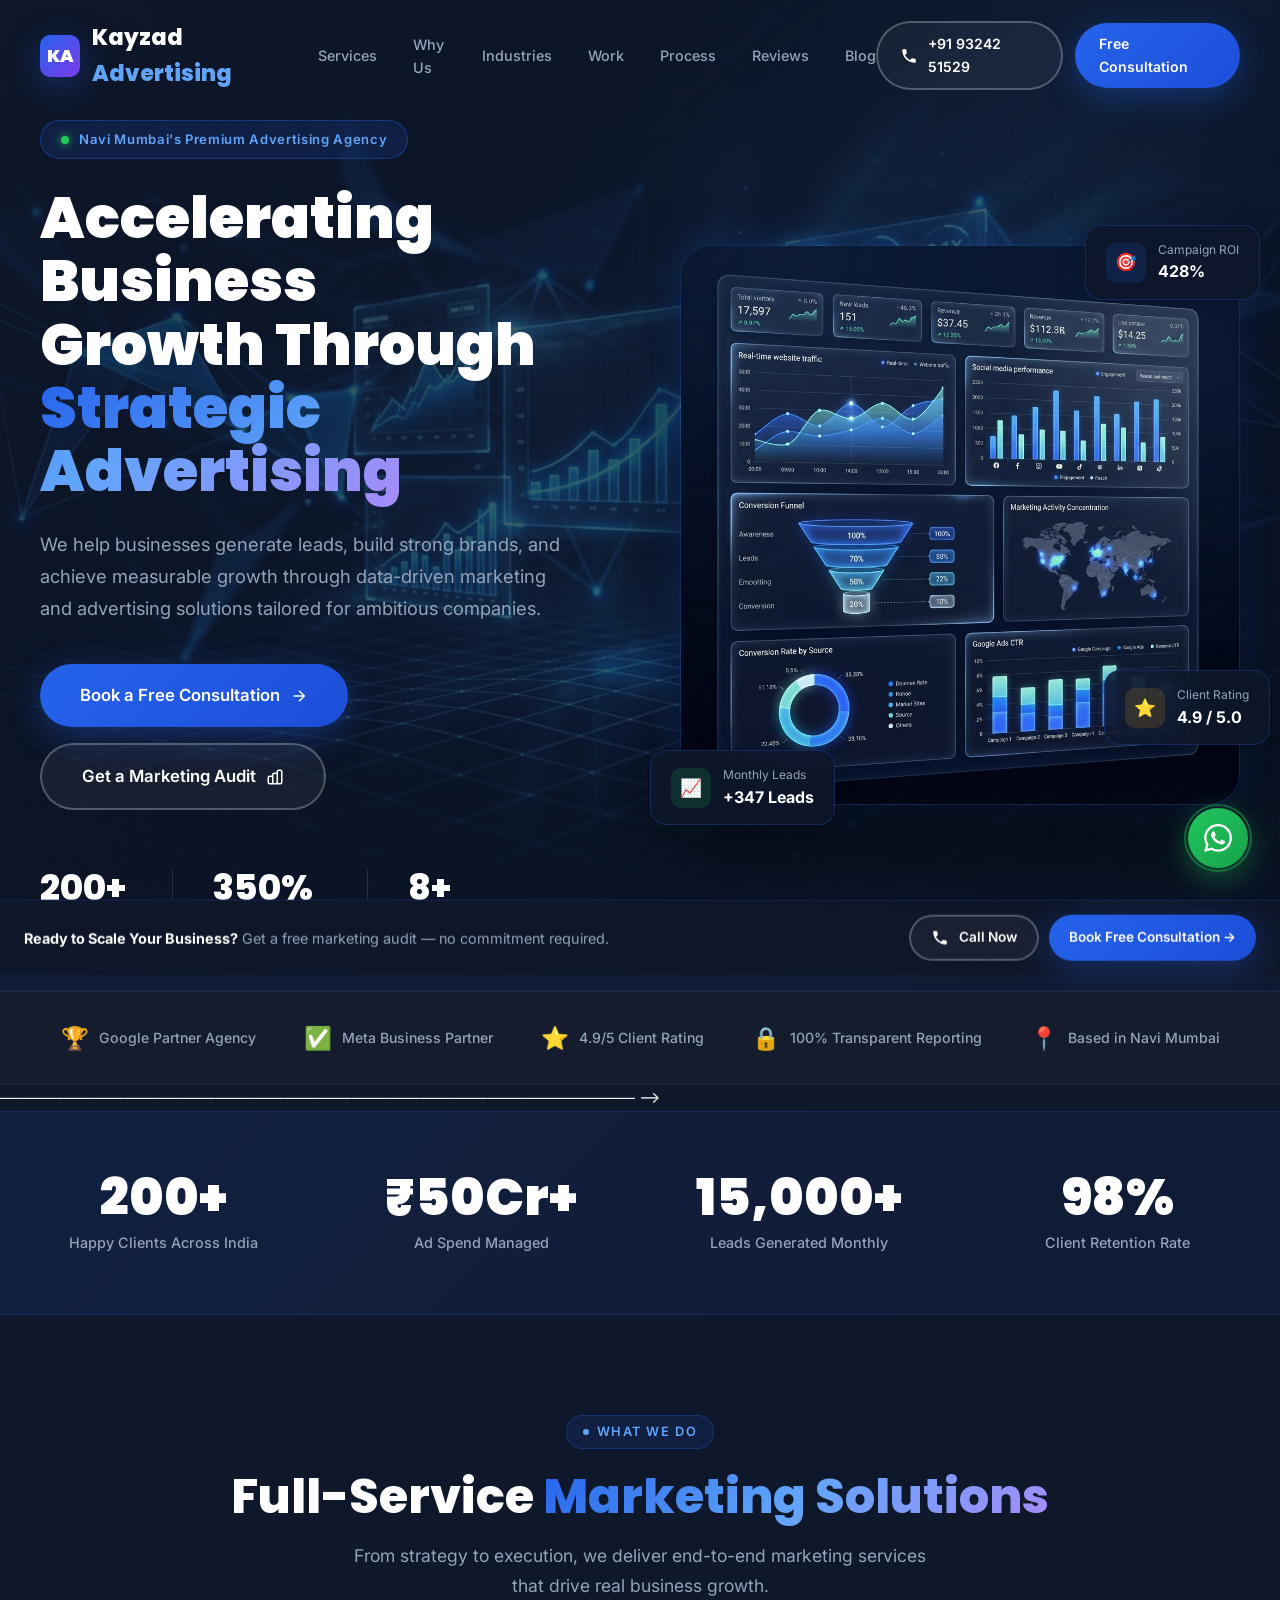
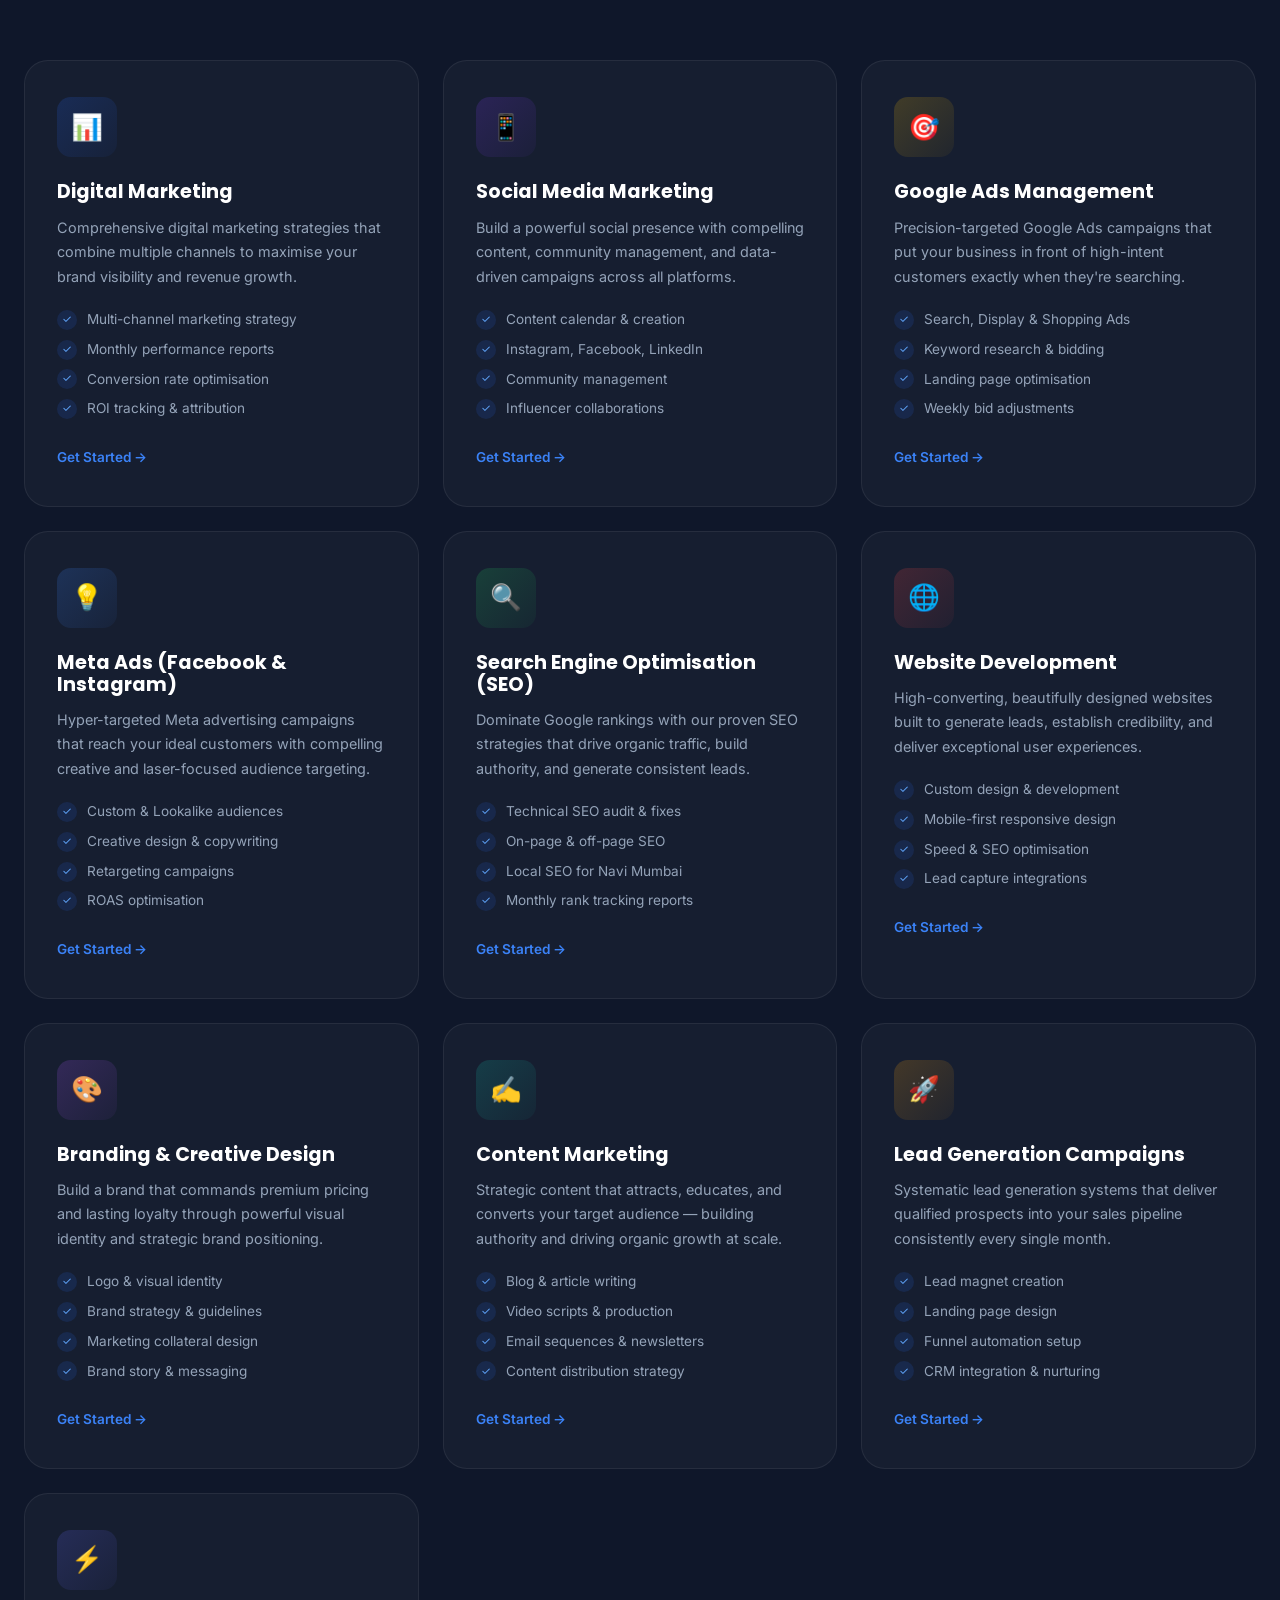
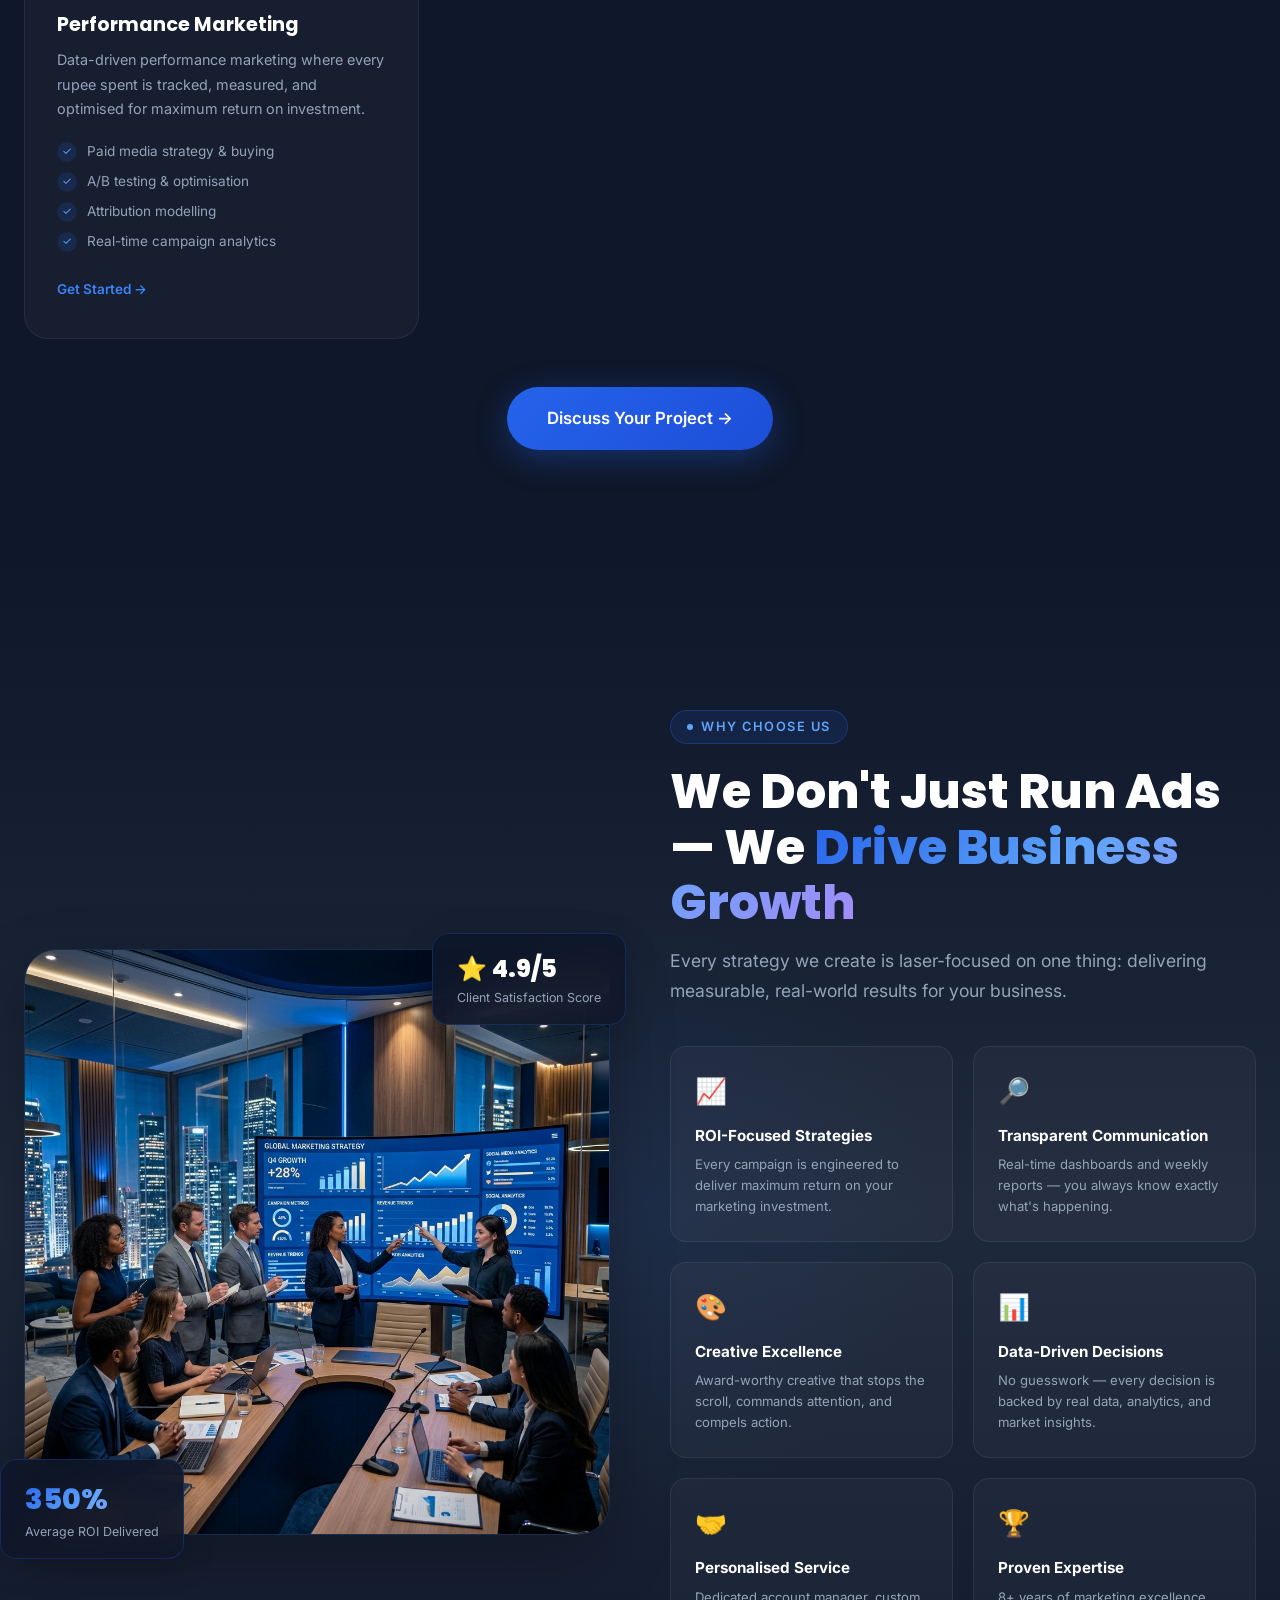
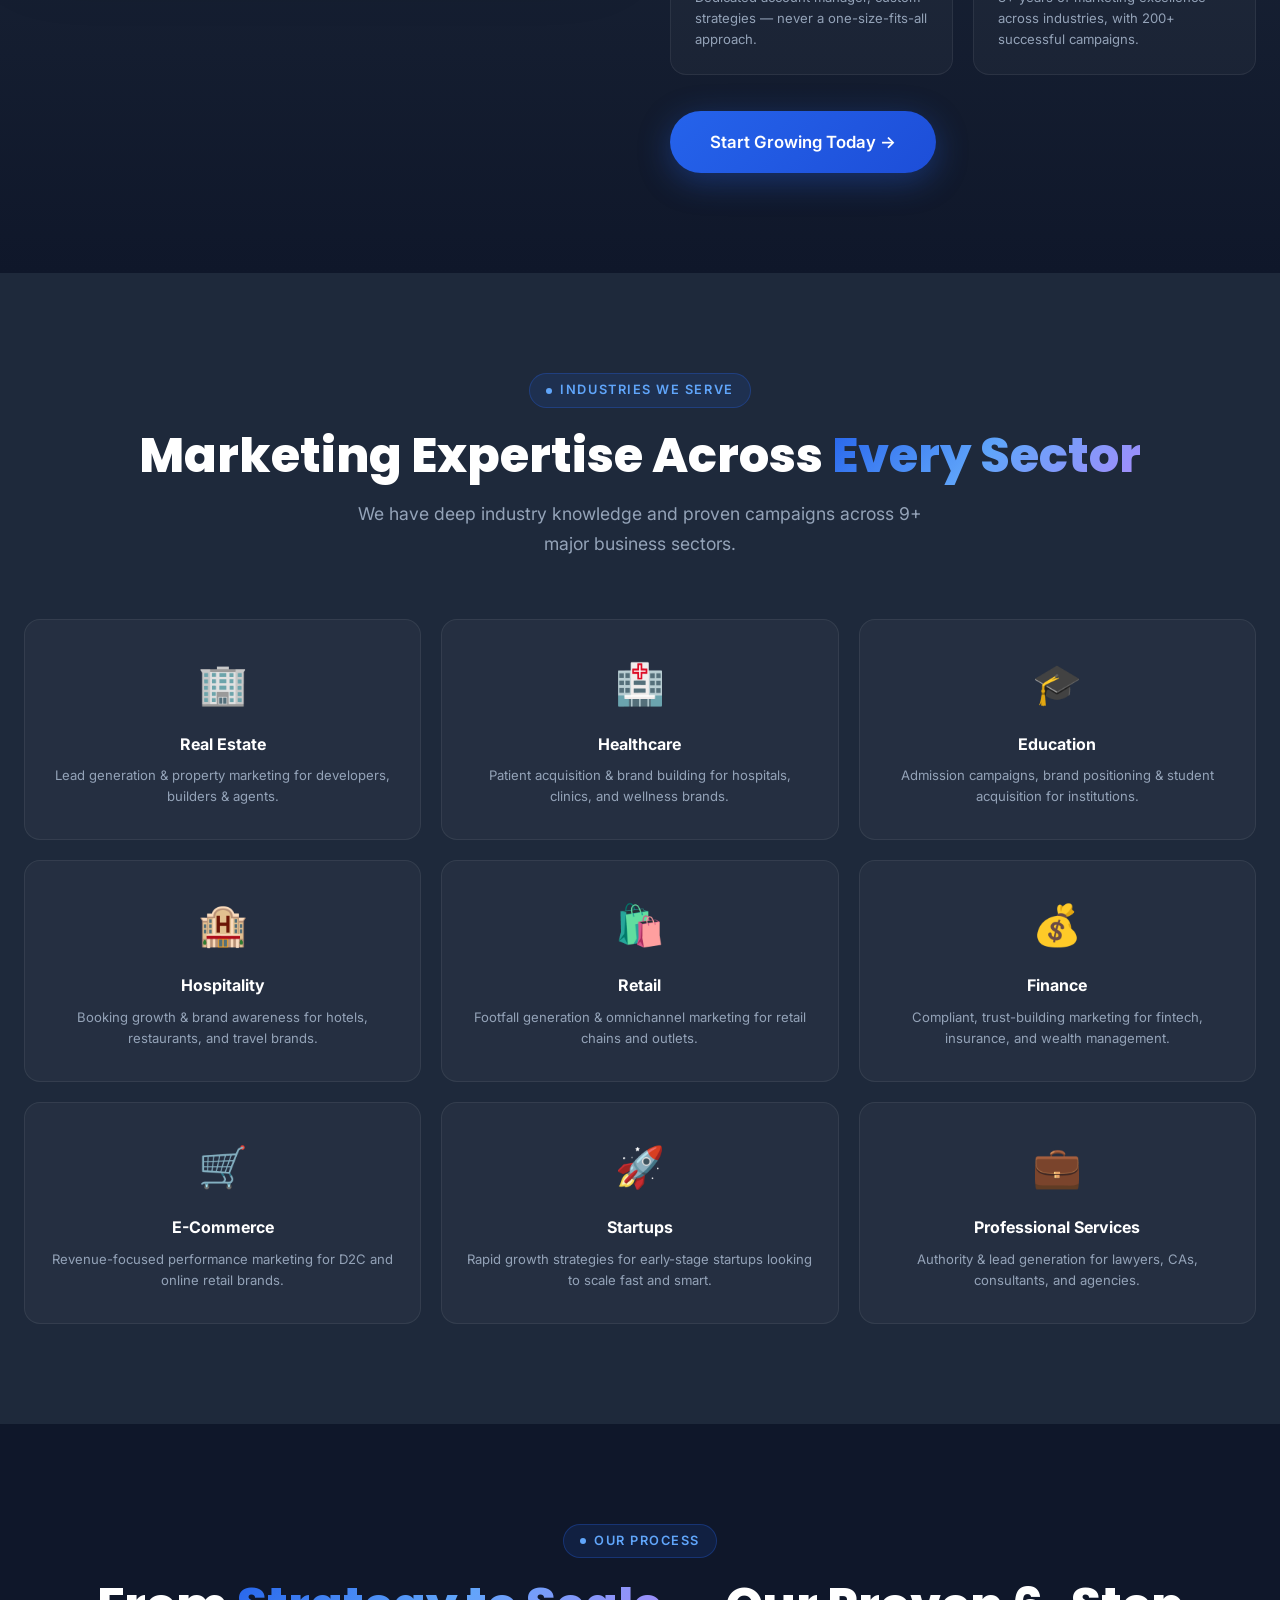
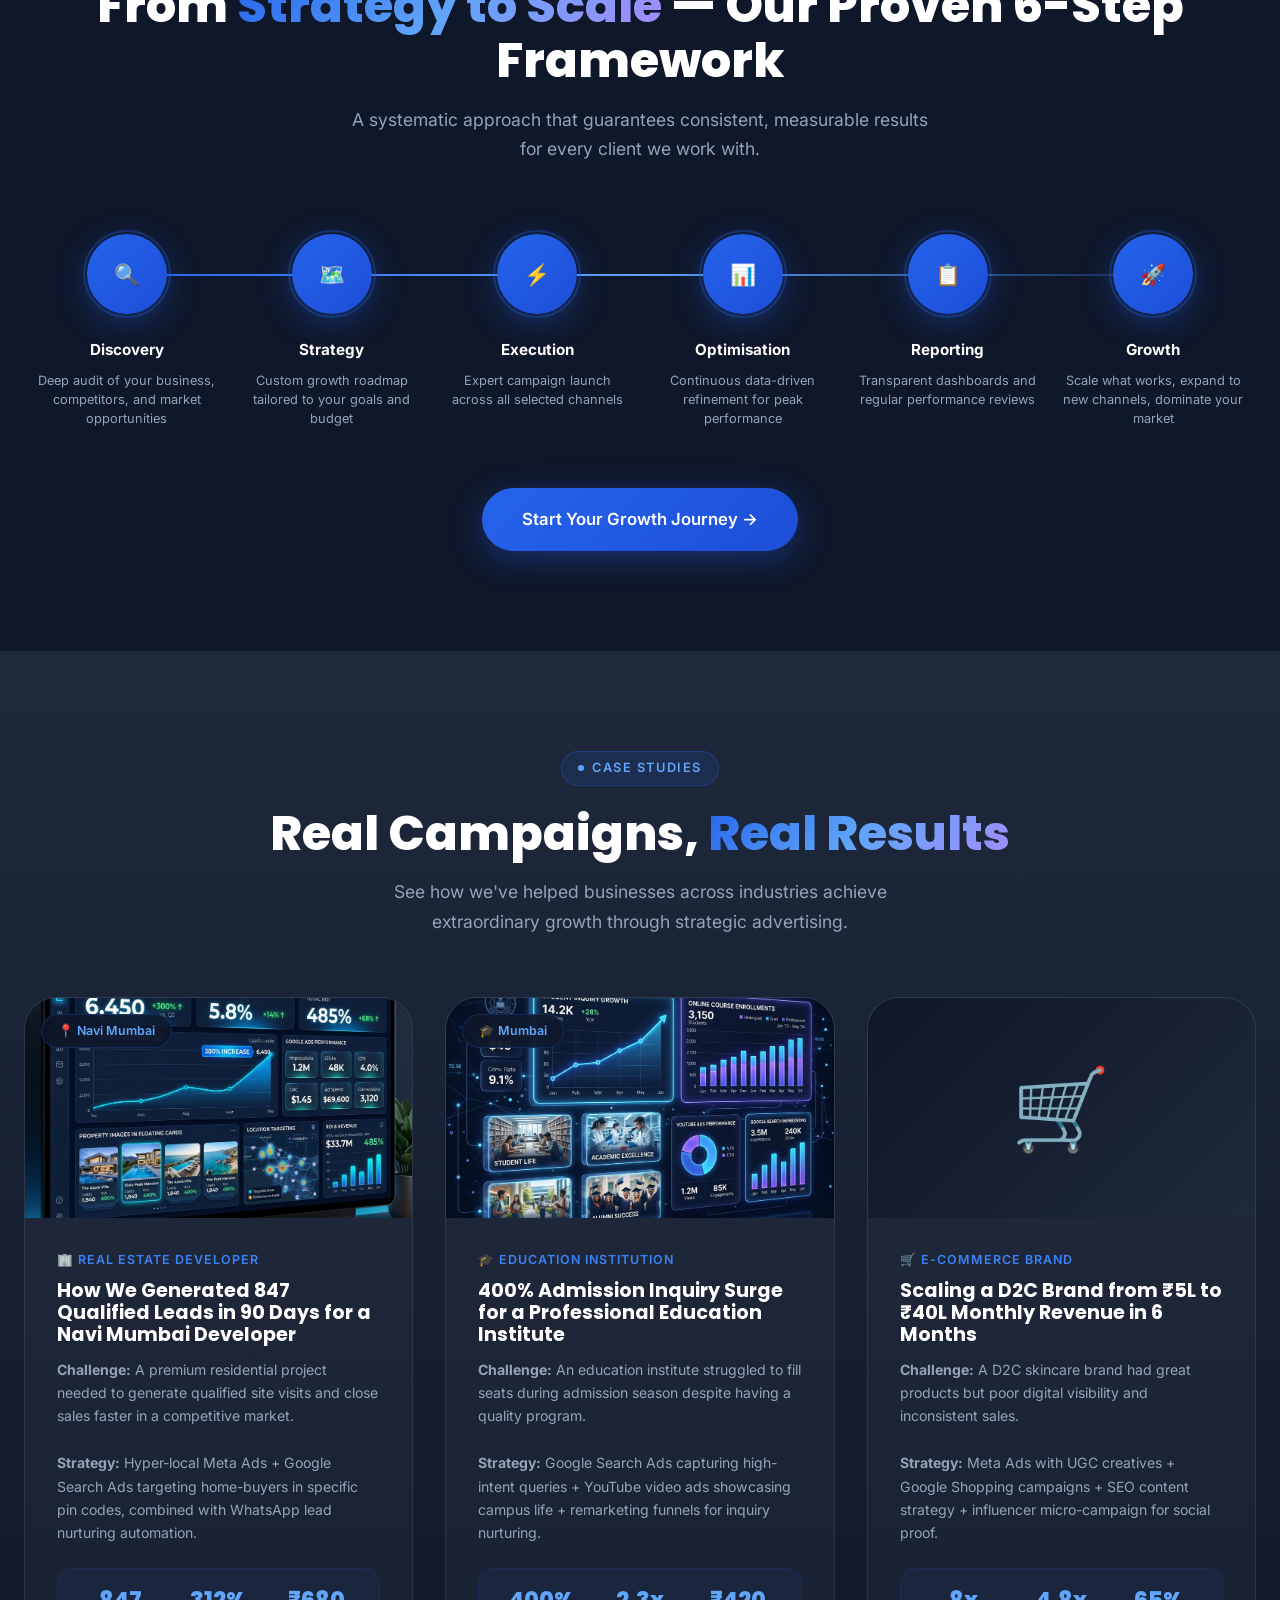
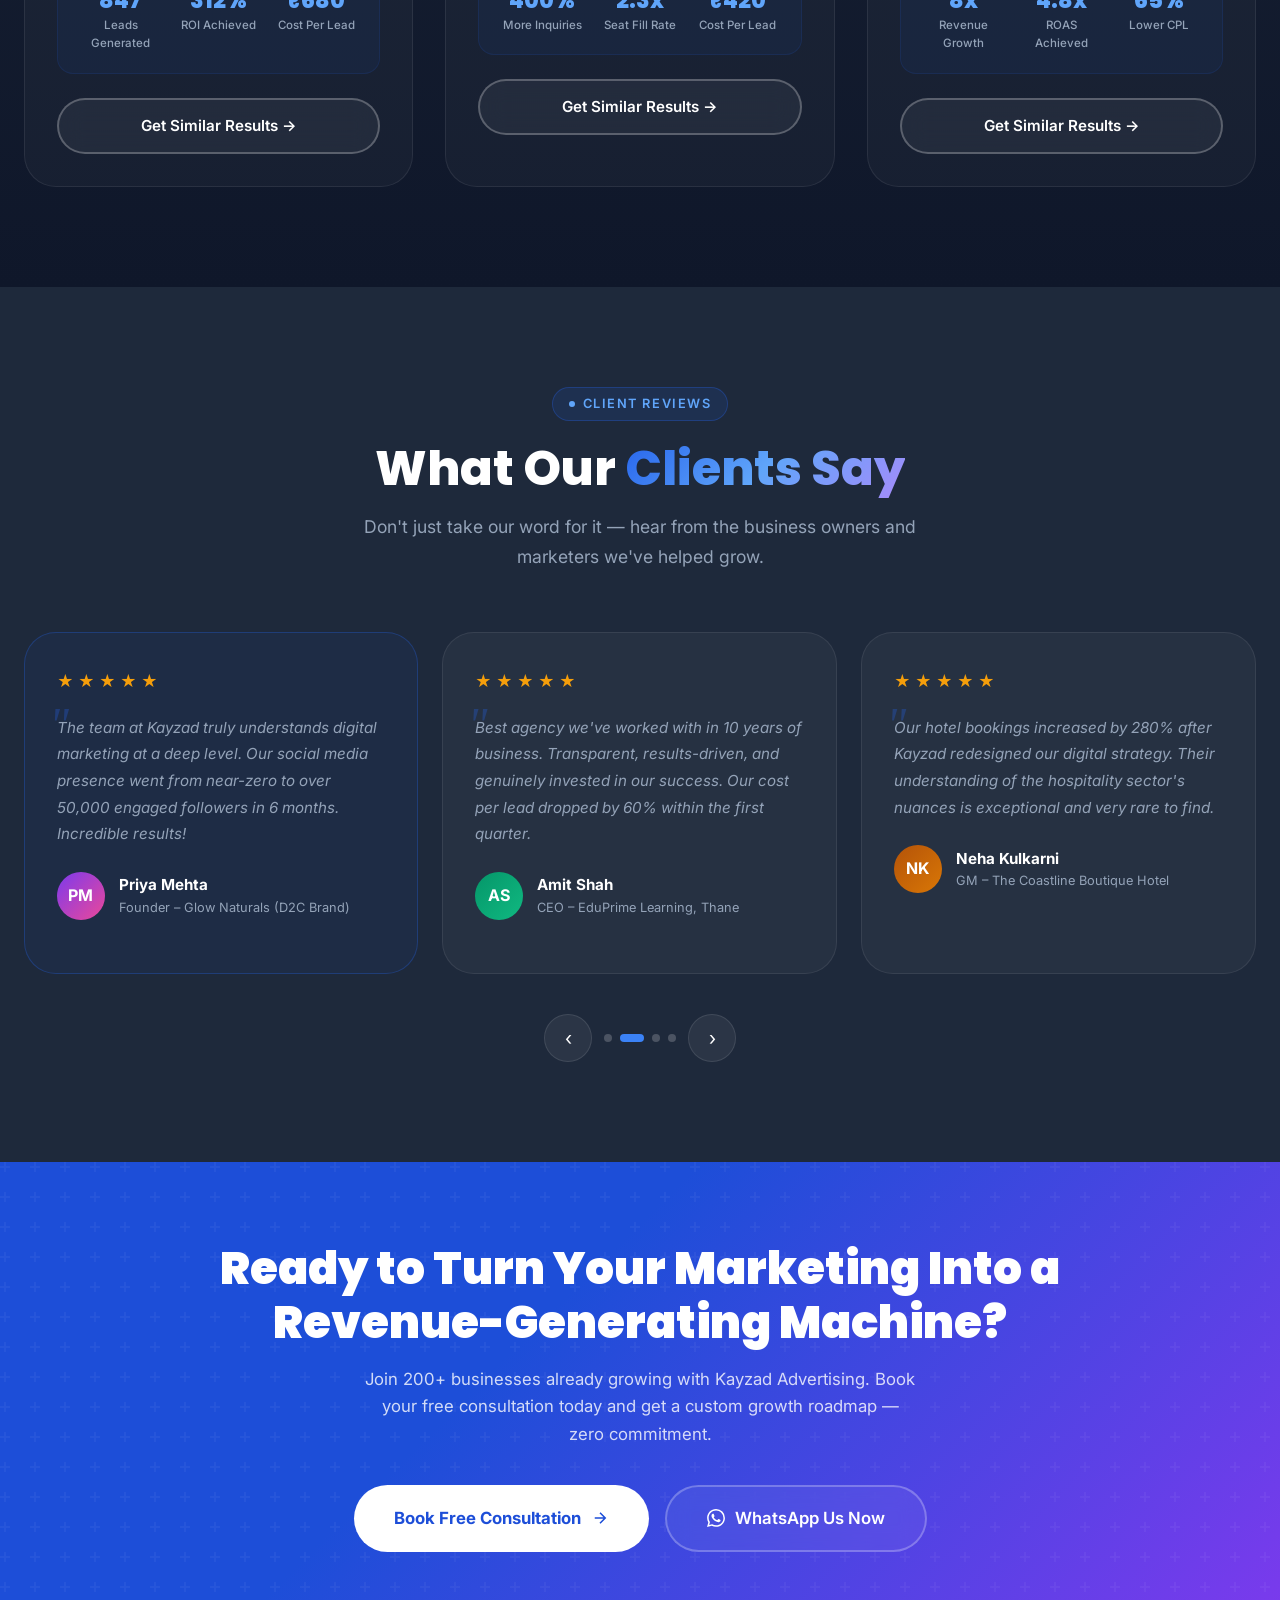
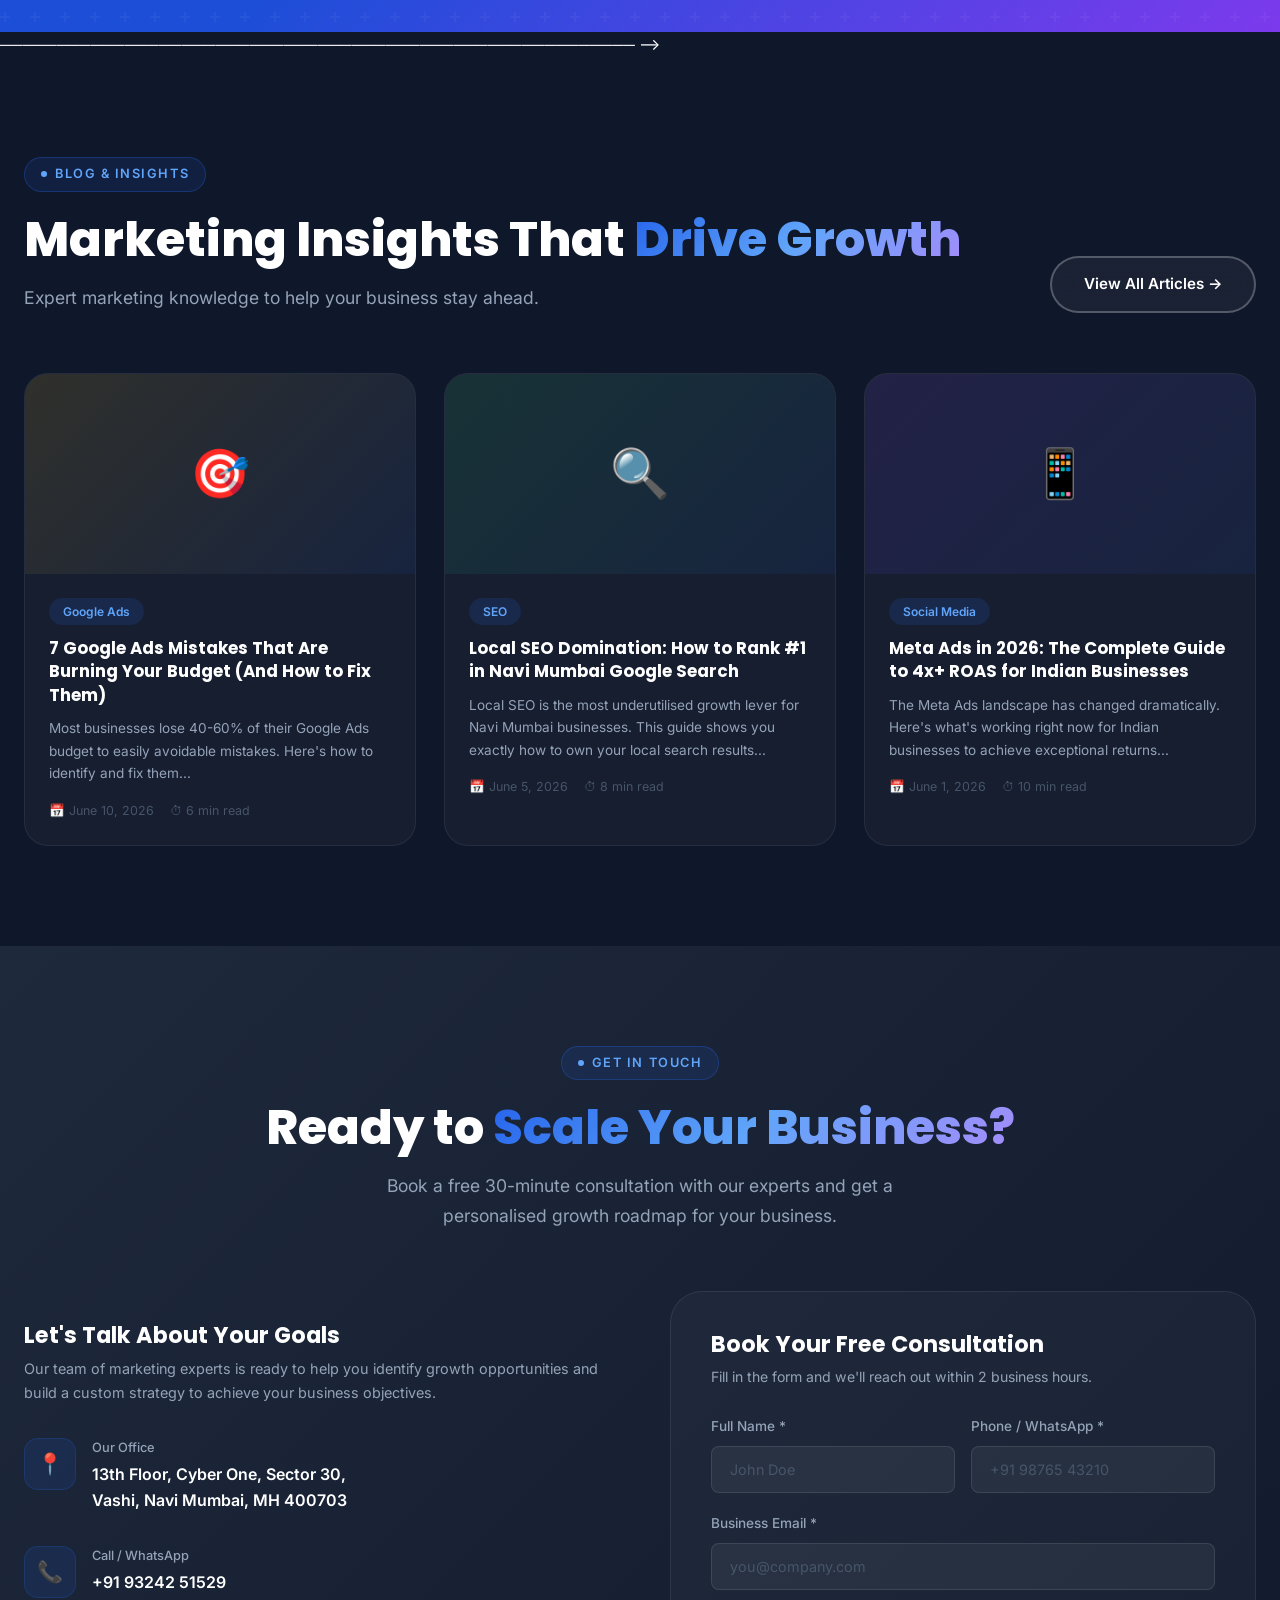
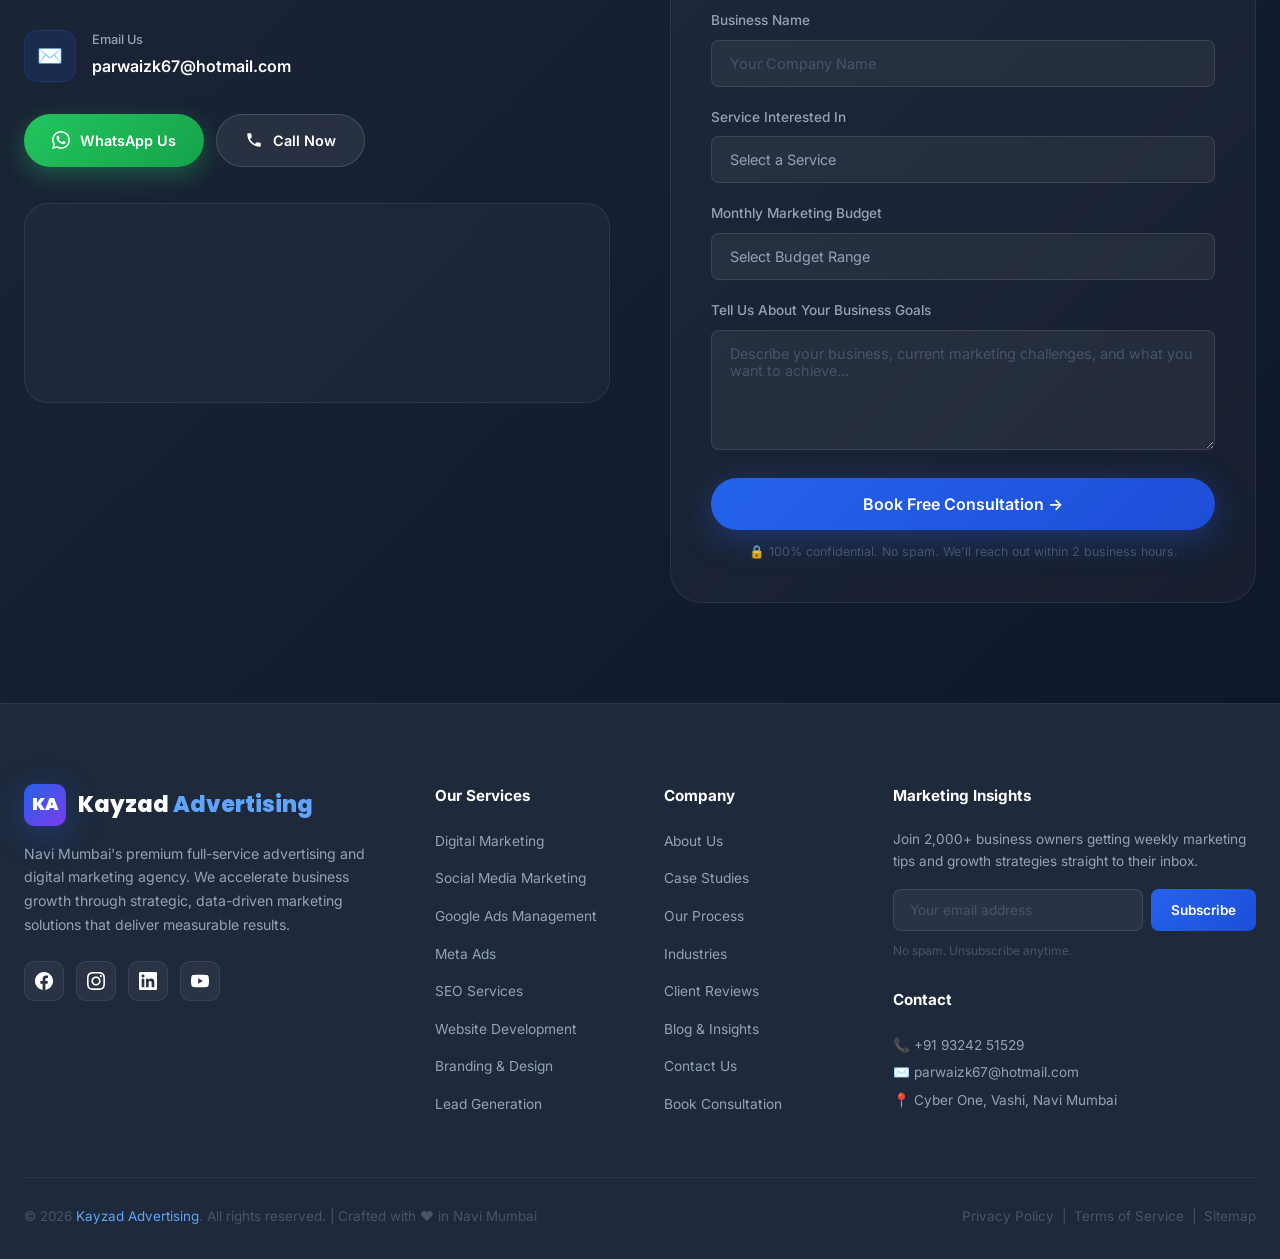
==== index.html @ f63e264b "Initial website upload" ====
<!DOCTYPE html>
<html lang="en">
<head>
  <meta charset="UTF-8" />
  <meta name="viewport" content="width=device-width, initial-scale=1.0" />
  <title>Kayzad Advertising – Premium Digital Marketing & Advertising Agency Navi Mumbai</title>
  <meta name="description" content="Kayzad Advertising is a full-service advertising, branding & digital marketing agency in Navi Mumbai. We drive measurable growth through Google Ads, Meta Ads, SEO, and performance marketing." />
  <meta name="keywords" content="Digital Marketing Agency Navi Mumbai, Advertising Agency Navi Mumbai, Google Ads Agency Mumbai, SEO Services Navi Mumbai, Social Media Marketing Mumbai, Lead Generation Agency Mumbai, Website Development Navi Mumbai" />
  <meta name="author" content="Kayzad Advertising" />
  <meta property="og:title" content="Kayzad Advertising – Premium Digital Marketing Agency Navi Mumbai" />
  <meta property="og:description" content="Accelerating business growth through strategic advertising, branding, and performance marketing in Navi Mumbai." />
  <meta property="og:type" content="website" />
  <meta name="robots" content="index, follow" />
  <link rel="canonical" href="https://kayzadadvertising.com/" />
  <link rel="stylesheet" href="css/style.css" />
  <link rel="icon" href="data:image/svg+xml,<svg xmlns='http://www.w3.org/2000/svg' viewBox='0 0 100 100'><rect width='100' height='100' rx='16' fill='%232563EB'/><text y='.9em' font-size='60' x='10' fill='white' font-weight='900' font-family='Arial'>KA</text></svg>" />
  <!-- Structured Data -->
  <script type="application/ld+json">
  {
    "@context": "https://schema.org",
    "@type": "LocalBusiness",
    "name": "Kayzad Advertising",
    "description": "Full-service advertising, branding and digital marketing agency in Navi Mumbai",
    "address": {
      "@type": "PostalAddress",
      "streetAddress": "13th Floor, Cyber One, Sector 30, Vashi",
      "addressLocality": "Navi Mumbai",
      "addressRegion": "Maharashtra",
      "postalCode": "400703",
      "addressCountry": "IN"
    },
    "telephone": "+919324251529",
    "email": "parwaizk67@hotmail.com",
    "url": "https://kayzadadvertising.com"
  }
  </script>
</head>
<body>

<!-- ─────────────────────────────────────────────────────
     FLOATING ELEMENTS
──────────────────────────────────────────────────────── -->
<a href="https://wa.me/919324251529?text=Hello%20Kayzad%20Advertising!%20I%20am%20interested%20in%20your%20marketing%20services."
   class="float-whatsapp"
   target="_blank"
   rel="noopener"
   aria-label="Chat on WhatsApp"
   title="Chat with us on WhatsApp">
  <svg viewBox="0 0 24 24" fill="currentColor" width="28" height="28"><path d="M17.472 14.382c-.297-.149-1.758-.867-2.03-.967-.273-.099-.471-.148-.67.15-.197.297-.767.966-.94 1.164-.173.199-.347.223-.644.075-.297-.15-1.255-.463-2.39-1.475-.883-.788-1.48-1.761-1.653-2.059-.173-.297-.018-.458.13-.606.134-.133.298-.347.446-.52.149-.174.198-.298.298-.497.099-.198.05-.371-.025-.52-.075-.149-.669-1.612-.916-2.207-.242-.579-.487-.5-.669-.51-.173-.008-.371-.01-.57-.01-.198 0-.52.074-.792.372-.272.297-1.04 1.016-1.04 2.479 0 1.462 1.065 2.875 1.213 3.074.149.198 2.096 3.2 5.077 4.487.709.306 1.262.489 1.694.625.712.227 1.36.195 1.871.118.571-.085 1.758-.719 2.006-1.413.248-.694.248-1.289.173-1.413-.074-.124-.272-.198-.57-.347m-5.421 7.403h-.004a9.87 9.87 0 01-5.031-1.378l-.361-.214-3.741.982.998-3.648-.235-.374a9.86 9.86 0 01-1.51-5.26c.001-5.45 4.436-9.884 9.888-9.884 2.64 0 5.122 1.03 6.988 2.898a9.825 9.825 0 012.893 6.994c-.003 5.45-4.437 9.884-9.885 9.884m8.413-18.297A11.815 11.815 0 0012.05 0C5.495 0 .16 5.335.157 11.892c0 2.096.547 4.142 1.588 5.945L.057 24l6.305-1.654a11.882 11.882 0 005.683 1.448h.005c6.554 0 11.89-5.335 11.893-11.893a11.821 11.821 0 00-3.48-8.413z"/></svg>
</a>

<!-- Sticky CTA Bar -->
<div class="sticky-cta-bar" id="stickyCta">
  <p class="sticky-cta-text"><strong>Ready to Scale Your Business?</strong> Get a free marketing audit — no commitment required.</p>
  <div class="sticky-cta-actions">
    <a href="tel:+919324251529" class="btn btn-outline" style="padding:10px 20px;font-size:0.85rem;">
      <svg viewBox="0 0 24 24" fill="currentColor"><path d="M6.62 10.79c1.44 2.83 3.76 5.14 6.59 6.59l2.2-2.2c.27-.27.67-.36 1.02-.24 1.12.37 2.33.57 3.57.57.55 0 1 .45 1 1V20c0 .55-.45 1-1 1-9.39 0-17-7.61-17-17 0-.55.45-1 1-1h3.5c.55 0 1 .45 1 1 0 1.25.2 2.45.57 3.57.11.35.03.74-.25 1.02l-2.2 2.2z"/></svg>
      Call Now
    </a>
    <a href="#contact" class="btn btn-primary" style="padding:10px 20px;font-size:0.85rem;">Book Free Consultation →</a>
  </div>
</div>

<!-- Exit Intent Popup -->
<div class="popup-overlay" id="exitPopup">
  <div class="popup-box">
    <button class="popup-close" id="popupClose" aria-label="Close">✕</button>
    <div class="popup-icon">🚀</div>
    <h3 class="popup-title">Wait! Get a <span class="gradient-text">Free Marketing Audit</span></h3>
    <p class="popup-sub">Before you leave, claim your complimentary marketing audit worth ₹15,000. Our experts will analyse your current marketing and show you exactly how to grow faster.</p>
    <form id="popupForm">
      <div class="form-group">
        <input type="text" class="form-input" placeholder="Your Name" required />
      </div>
      <div class="form-group">
        <input type="tel" class="form-input" placeholder="WhatsApp / Phone Number" required />
      </div>
      <div class="form-group">
        <input type="email" class="form-input" placeholder="Business Email" />
      </div>
      <button type="submit" class="btn btn-primary" style="width:100%;justify-content:center;">
        Claim My Free Audit →
      </button>
    </form>
  </div>
</div>

<!-- Mobile Navigation -->
<nav class="mobile-nav" id="mobileNav" aria-label="Mobile navigation">
  <button class="mobile-nav-close" id="mobileNavClose" aria-label="Close menu">✕</button>
  <a href="#hero">Home</a>
  <a href="#services">Services</a>
  <a href="#why-us">Why Us</a>
  <a href="#portfolio">Work</a>
  <a href="#process">Process</a>
  <a href="#blog">Blog</a>
  <a href="#contact">Contact</a>
  <a href="#contact" class="btn btn-primary" style="margin-top:16px;">Book Consultation</a>
</nav>

<!-- ─────────────────────────────────────────────────────
     NAVBAR
──────────────────────────────────────────────────────── -->
<header id="navbar" role="banner">
  <div class="navbar-inner">
    <a href="#hero" class="nav-logo" aria-label="Kayzad Advertising Home">
      <div class="logo-icon" aria-hidden="true">KA</div>
      <span class="logo-text">Kayzad <span>Advertising</span></span>
    </a>

    <nav class="nav-links" aria-label="Main navigation">
      <a href="#services">Services</a>
      <a href="#why-us">Why Us</a>
      <a href="#industries">Industries</a>
      <a href="#portfolio">Work</a>
      <a href="#process">Process</a>
      <a href="#testimonials">Reviews</a>
      <a href="#blog">Blog</a>
    </nav>

    <div class="nav-cta">
      <a href="tel:+919324251529" class="btn btn-outline" style="padding:10px 22px;font-size:0.88rem;">
        <svg viewBox="0 0 24 24" fill="currentColor" width="15" height="15"><path d="M6.62 10.79c1.44 2.83 3.76 5.14 6.59 6.59l2.2-2.2c.27-.27.67-.36 1.02-.24 1.12.37 2.33.57 3.57.57.55 0 1 .45 1 1V20c0 .55-.45 1-1 1-9.39 0-17-7.61-17-17 0-.55.45-1 1-1h3.5c.55 0 1 .45 1 1 0 1.25.2 2.45.57 3.57.11.35.03.74-.25 1.02l-2.2 2.2z"/></svg>
        +91 93242 51529
      </a>
      <a href="#contact" class="btn btn-primary" style="padding:10px 24px;font-size:0.88rem;">Free Consultation</a>
    </div>

    <button class="hamburger" id="hamburger" aria-label="Open menu" aria-expanded="false">
      <span></span><span></span><span></span>
    </button>
  </div>
</header>

<!-- ─────────────────────────────────────────────────────
     HERO SECTION
──────────────────────────────────────────────────────── -->
<section id="hero" aria-label="Hero section">
  <div class="hero-bg" aria-hidden="true"></div>
  <div class="hero-particles" aria-hidden="true"></div>

  <div class="hero-content">
    <!-- Left column -->
    <div class="hero-left">
      <div class="hero-badge">
        <span class="hero-badge-dot"></span>
        Navi Mumbai's Premium Advertising Agency
      </div>

      <h1 class="hero-headline">
        Accelerating Business<br>
        Growth Through<br>
        <span class="gradient-text">Strategic Advertising</span>
      </h1>

      <p class="hero-sub">
        We help businesses generate leads, build strong brands, and achieve measurable growth through data-driven marketing and advertising solutions tailored for ambitious companies.
      </p>

      <div class="hero-ctas">
        <a href="#contact" class="btn btn-primary btn-lg" id="heroBookBtn">
          Book a Free Consultation
          <svg viewBox="0 0 24 24" fill="none" stroke="currentColor" stroke-width="2"><path d="M5 12h14M12 5l7 7-7 7"/></svg>
        </a>
        <a href="#contact" class="btn btn-outline btn-lg" id="heroAuditBtn">
          Get a Marketing Audit
          <svg viewBox="0 0 24 24" fill="none" stroke="currentColor" stroke-width="2"><path d="M9 19v-6a2 2 0 00-2-2H5a2 2 0 00-2 2v6a2 2 0 002 2h2a2 2 0 002-2zm0 0V9a2 2 0 012-2h2a2 2 0 012 2v10m-6 0a2 2 0 002 2h2a2 2 0 002-2m0 0V5a2 2 0 012-2h2a2 2 0 012 2v14a2 2 0 01-2 2h-2a2 2 0 01-2-2z"/></svg>
        </a>
      </div>

      <div class="hero-stats">
        <div class="hero-stat-item">
          <div class="hero-stat-number">
            <span data-counter="200" data-suffix="+">0+</span>
          </div>
          <div class="hero-stat-label">Clients Served</div>
        </div>
        <div class="hero-stat-divider"></div>
        <div class="hero-stat-item">
          <div class="hero-stat-number">
            <span data-counter="350" data-suffix="%">0%</span>
          </div>
          <div class="hero-stat-label">Avg. ROI Increase</div>
        </div>
        <div class="hero-stat-divider"></div>
        <div class="hero-stat-item">
          <div class="hero-stat-number">
            <span data-counter="8" data-suffix="+">0+</span>
          </div>
          <div class="hero-stat-label">Years Experience</div>
        </div>
      </div>
    </div>

    <!-- Right column – dashboard visual -->
    <div class="hero-right" aria-hidden="true">
      <div class="hero-dashboard">
        <img src="assets/images/analytics_dashboard.png" alt="Marketing Analytics Dashboard" loading="eager" />
      </div>

      <div class="hero-float-card float-card-1">
        <div class="float-card-icon" style="background:rgba(34,197,94,0.15);">📈</div>
        <div>
          <div class="float-card-label">Monthly Leads</div>
          <div class="float-card-value">+347 Leads</div>
        </div>
      </div>

      <div class="hero-float-card float-card-2">
        <div class="float-card-icon" style="background:rgba(37,99,235,0.15);">🎯</div>
        <div>
          <div class="float-card-label">Campaign ROI</div>
          <div class="float-card-value">428%</div>
        </div>
      </div>

      <div class="hero-float-card float-card-3">
        <div class="float-card-icon" style="background:rgba(245,158,11,0.15);">⭐</div>
        <div>
          <div class="float-card-label">Client Rating</div>
          <div class="float-card-value">4.9 / 5.0</div>
        </div>
      </div>
    </div>
  </div>
</section>

<!-- ─────────────────────────────────────────────────────
     MARQUEE STRIP
──────────────────────────────────────────────────────── -->
<div class="marquee-strip" aria-hidden="true">
  <div class="marquee-track" id="marqueeTrack">
    <div class="marquee-item"><span class="marquee-dot"></span>Google Ads Management</div>
    <div class="marquee-item"><span class="marquee-dot"></span>Meta Ads & Facebook</div>
    <div class="marquee-item"><span class="marquee-dot"></span>SEO Optimization</div>
    <div class="marquee-item"><span class="marquee-dot"></span>Social Media Marketing</div>
    <div class="marquee-item"><span class="marquee-dot"></span>Performance Marketing</div>
    <div class="marquee-item"><span class="marquee-dot"></span>Lead Generation</div>
    <div class="marquee-item"><span class="marquee-dot"></span>Brand Strategy</div>
    <div class="marquee-item"><span class="marquee-dot"></span>Website Development</div>
    <div class="marquee-item"><span class="marquee-dot"></span>Content Marketing</div>
    <div class="marquee-item"><span class="marquee-dot"></span>Email Marketing</div>
    <!-- duplicate for infinite loop -->
    <div class="marquee-item"><span class="marquee-dot"></span>Google Ads Management</div>
    <div class="marquee-item"><span class="marquee-dot"></span>Meta Ads & Facebook</div>
    <div class="marquee-item"><span class="marquee-dot"></span>SEO Optimization</div>
    <div class="marquee-item"><span class="marquee-dot"></span>Social Media Marketing</div>
    <div class="marquee-item"><span class="marquee-dot"></span>Performance Marketing</div>
    <div class="marquee-item"><span class="marquee-dot"></span>Lead Generation</div>
    <div class="marquee-item"><span class="marquee-dot"></span>Brand Strategy</div>
    <div class="marquee-item"><span class="marquee-dot"></span>Website Development</div>
    <div class="marquee-item"><span class="marquee-dot"></span>Content Marketing</div>
    <div class="marquee-item"><span class="marquee-dot"></span>Email Marketing</div>
  </div>
</div>

<!-- ─────────────────────────────────────────────────────
     TRUST BAR
──────────────────────────────────────────────────────── -->
<div class="trust-bar">
  <div class="container">
    <div class="trust-items">
      <div class="trust-item"><span class="trust-icon">🏆</span> Google Partner Agency</div>
      <div class="trust-item"><span class="trust-icon">✅</span> Meta Business Partner</div>
      <div class="trust-item"><span class="trust-icon">⭐</span> 4.9/5 Client Rating</div>
      <div class="trust-item"><span class="trust-icon">🔒</span> 100% Transparent Reporting</div>
      <div class="trust-item"><span class="trust-icon">📍</span> Based in Navi Mumbai</div>
    </div>
  </div>
</div>
──────────────────────────────────────────────────────── -->
<div class="stats-band">
  <div class="container">
    <div class="stats-grid">
      <div class="reveal">
        <div class="stat-number"><span data-counter="200" data-suffix="+">0+</span></div>
        <div class="stat-label">Happy Clients Across India</div>
      </div>
      <div class="reveal reveal-delay-1">
        <div class="stat-number"><span data-counter="50" data-prefix="₹" data-suffix="Cr+">₹0Cr+</span></div>
        <div class="stat-label">Ad Spend Managed</div>
      </div>
      <div class="reveal reveal-delay-2">
        <div class="stat-number"><span data-counter="15000" data-suffix="+">0+</span></div>
        <div class="stat-label">Leads Generated Monthly</div>
      </div>
      <div class="reveal reveal-delay-3">
        <div class="stat-number"><span data-counter="98" data-suffix="%">0%</span></div>
        <div class="stat-label">Client Retention Rate</div>
      </div>
    </div>
  </div>
</div>

<!-- ─────────────────────────────────────────────────────
     SERVICES SECTION
──────────────────────────────────────────────────────── -->
<section id="services" class="section-pad" aria-labelledby="services-title">
  <div class="container">
    <div class="text-center reveal">
      <span class="section-tag">What We Do</span>
      <h2 class="section-title" id="services-title">Full-Service <span class="gradient-text">Marketing Solutions</span></h2>
      <p class="section-subtitle">From strategy to execution, we deliver end-to-end marketing services that drive real business growth.</p>
    </div>

    <div class="services-grid">

      <!-- Digital Marketing -->
      <article class="service-card reveal reveal-delay-1" id="service-digital">
        <div class="service-icon" style="background:linear-gradient(135deg,rgba(37,99,235,0.2),rgba(37,99,235,0.05));">📊</div>
        <h3 class="service-card-title">Digital Marketing</h3>
        <p class="service-card-desc">Comprehensive digital marketing strategies that combine multiple channels to maximise your brand visibility and revenue growth.</p>
        <div class="service-deliverables">
          <div class="service-deliverable">Multi-channel marketing strategy</div>
          <div class="service-deliverable">Monthly performance reports</div>
          <div class="service-deliverable">Conversion rate optimisation</div>
          <div class="service-deliverable">ROI tracking & attribution</div>
        </div>
        <a href="#contact" class="service-cta">Get Started →</a>
      </article>

      <!-- Social Media Marketing -->
      <article class="service-card reveal reveal-delay-2" id="service-social">
        <div class="service-icon" style="background:linear-gradient(135deg,rgba(124,58,237,0.2),rgba(124,58,237,0.05));">📱</div>
        <h3 class="service-card-title">Social Media Marketing</h3>
        <p class="service-card-desc">Build a powerful social presence with compelling content, community management, and data-driven campaigns across all platforms.</p>
        <div class="service-deliverables">
          <div class="service-deliverable">Content calendar & creation</div>
          <div class="service-deliverable">Instagram, Facebook, LinkedIn</div>
          <div class="service-deliverable">Community management</div>
          <div class="service-deliverable">Influencer collaborations</div>
        </div>
        <a href="#contact" class="service-cta">Get Started →</a>
      </article>

      <!-- Google Ads -->
      <article class="service-card reveal reveal-delay-3" id="service-google">
        <div class="service-icon" style="background:linear-gradient(135deg,rgba(234,179,8,0.2),rgba(234,179,8,0.05));">🎯</div>
        <h3 class="service-card-title">Google Ads Management</h3>
        <p class="service-card-desc">Precision-targeted Google Ads campaigns that put your business in front of high-intent customers exactly when they're searching.</p>
        <div class="service-deliverables">
          <div class="service-deliverable">Search, Display & Shopping Ads</div>
          <div class="service-deliverable">Keyword research & bidding</div>
          <div class="service-deliverable">Landing page optimisation</div>
          <div class="service-deliverable">Weekly bid adjustments</div>
        </div>
        <a href="#contact" class="service-cta">Get Started →</a>
      </article>

      <!-- Meta Ads -->
      <article class="service-card reveal reveal-delay-1" id="service-meta">
        <div class="service-icon" style="background:linear-gradient(135deg,rgba(59,130,246,0.2),rgba(59,130,246,0.05));">💡</div>
        <h3 class="service-card-title">Meta Ads (Facebook & Instagram)</h3>
        <p class="service-card-desc">Hyper-targeted Meta advertising campaigns that reach your ideal customers with compelling creative and laser-focused audience targeting.</p>
        <div class="service-deliverables">
          <div class="service-deliverable">Custom & Lookalike audiences</div>
          <div class="service-deliverable">Creative design & copywriting</div>
          <div class="service-deliverable">Retargeting campaigns</div>
          <div class="service-deliverable">ROAS optimisation</div>
        </div>
        <a href="#contact" class="service-cta">Get Started →</a>
      </article>

      <!-- SEO -->
      <article class="service-card reveal reveal-delay-2" id="service-seo">
        <div class="service-icon" style="background:linear-gradient(135deg,rgba(34,197,94,0.2),rgba(34,197,94,0.05));">🔍</div>
        <h3 class="service-card-title">Search Engine Optimisation (SEO)</h3>
        <p class="service-card-desc">Dominate Google rankings with our proven SEO strategies that drive organic traffic, build authority, and generate consistent leads.</p>
        <div class="service-deliverables">
          <div class="service-deliverable">Technical SEO audit & fixes</div>
          <div class="service-deliverable">On-page & off-page SEO</div>
          <div class="service-deliverable">Local SEO for Navi Mumbai</div>
          <div class="service-deliverable">Monthly rank tracking reports</div>
        </div>
        <a href="#contact" class="service-cta">Get Started →</a>
      </article>

      <!-- Website Development -->
      <article class="service-card reveal reveal-delay-3" id="service-web">
        <div class="service-icon" style="background:linear-gradient(135deg,rgba(239,68,68,0.2),rgba(239,68,68,0.05));">🌐</div>
        <h3 class="service-card-title">Website Development</h3>
        <p class="service-card-desc">High-converting, beautifully designed websites built to generate leads, establish credibility, and deliver exceptional user experiences.</p>
        <div class="service-deliverables">
          <div class="service-deliverable">Custom design & development</div>
          <div class="service-deliverable">Mobile-first responsive design</div>
          <div class="service-deliverable">Speed & SEO optimisation</div>
          <div class="service-deliverable">Lead capture integrations</div>
        </div>
        <a href="#contact" class="service-cta">Get Started →</a>
      </article>

      <!-- Branding -->
      <article class="service-card reveal reveal-delay-1" id="service-branding">
        <div class="service-icon" style="background:linear-gradient(135deg,rgba(168,85,247,0.2),rgba(168,85,247,0.05));">🎨</div>
        <h3 class="service-card-title">Branding & Creative Design</h3>
        <p class="service-card-desc">Build a brand that commands premium pricing and lasting loyalty through powerful visual identity and strategic brand positioning.</p>
        <div class="service-deliverables">
          <div class="service-deliverable">Logo & visual identity</div>
          <div class="service-deliverable">Brand strategy & guidelines</div>
          <div class="service-deliverable">Marketing collateral design</div>
          <div class="service-deliverable">Brand story & messaging</div>
        </div>
        <a href="#contact" class="service-cta">Get Started →</a>
      </article>

      <!-- Content Marketing -->
      <article class="service-card reveal reveal-delay-2" id="service-content">
        <div class="service-icon" style="background:linear-gradient(135deg,rgba(20,184,166,0.2),rgba(20,184,166,0.05));">✍️</div>
        <h3 class="service-card-title">Content Marketing</h3>
        <p class="service-card-desc">Strategic content that attracts, educates, and converts your target audience — building authority and driving organic growth at scale.</p>
        <div class="service-deliverables">
          <div class="service-deliverable">Blog & article writing</div>
          <div class="service-deliverable">Video scripts & production</div>
          <div class="service-deliverable">Email sequences & newsletters</div>
          <div class="service-deliverable">Content distribution strategy</div>
        </div>
        <a href="#contact" class="service-cta">Get Started →</a>
      </article>

      <!-- Lead Generation -->
      <article class="service-card reveal reveal-delay-3" id="service-leads">
        <div class="service-icon" style="background:linear-gradient(135deg,rgba(245,158,11,0.2),rgba(245,158,11,0.05));">🚀</div>
        <h3 class="service-card-title">Lead Generation Campaigns</h3>
        <p class="service-card-desc">Systematic lead generation systems that deliver qualified prospects into your sales pipeline consistently every single month.</p>
        <div class="service-deliverables">
          <div class="service-deliverable">Lead magnet creation</div>
          <div class="service-deliverable">Landing page design</div>
          <div class="service-deliverable">Funnel automation setup</div>
          <div class="service-deliverable">CRM integration & nurturing</div>
        </div>
        <a href="#contact" class="service-cta">Get Started →</a>
      </article>

      <!-- Performance Marketing -->
      <article class="service-card reveal reveal-delay-1" id="service-performance">
        <div class="service-icon" style="background:linear-gradient(135deg,rgba(99,102,241,0.2),rgba(99,102,241,0.05));">⚡</div>
        <h3 class="service-card-title">Performance Marketing</h3>
        <p class="service-card-desc">Data-driven performance marketing where every rupee spent is tracked, measured, and optimised for maximum return on investment.</p>
        <div class="service-deliverables">
          <div class="service-deliverable">Paid media strategy & buying</div>
          <div class="service-deliverable">A/B testing & optimisation</div>
          <div class="service-deliverable">Attribution modelling</div>
          <div class="service-deliverable">Real-time campaign analytics</div>
        </div>
        <a href="#contact" class="service-cta">Get Started →</a>
      </article>

    </div>

    <div class="text-center reveal" style="margin-top:48px;">
      <a href="#contact" class="btn btn-primary btn-lg" id="servicesCtaBtn">
        Discuss Your Project →
      </a>
    </div>
  </div>
</section>

<!-- ─────────────────────────────────────────────────────
     WHY CHOOSE US
──────────────────────────────────────────────────────── -->
<section id="why-us" class="section-pad" aria-labelledby="why-us-title">
  <div class="container">
    <div class="why-us-grid">
      <div class="why-us-left reveal">
        <div class="why-us-image-wrap">
          <img src="assets/images/team_strategy.png" alt="Kayzad Advertising team at work" loading="lazy" />
          <div class="why-badge why-badge-1">
            <div class="why-badge-value gradient-text">350%</div>
            <div class="why-badge-label">Average ROI Delivered</div>
          </div>
          <div class="why-badge why-badge-2">
            <div class="why-badge-value" style="font-size:1.5rem;">⭐ 4.9/5</div>
            <div class="why-badge-label">Client Satisfaction Score</div>
          </div>
        </div>
      </div>

      <div class="why-us-right reveal reveal-delay-2">
        <span class="section-tag">Why Choose Us</span>
        <h2 class="section-title" id="why-us-title">We Don't Just Run Ads — We <span class="gradient-text">Drive Business Growth</span></h2>
        <p class="section-subtitle">Every strategy we create is laser-focused on one thing: delivering measurable, real-world results for your business.</p>

        <div class="why-us-features">
          <div class="feature-item">
            <div class="feature-icon">📈</div>
            <div class="feature-title">ROI-Focused Strategies</div>
            <div class="feature-desc">Every campaign is engineered to deliver maximum return on your marketing investment.</div>
          </div>
          <div class="feature-item">
            <div class="feature-icon">🔎</div>
            <div class="feature-title">Transparent Communication</div>
            <div class="feature-desc">Real-time dashboards and weekly reports — you always know exactly what's happening.</div>
          </div>
          <div class="feature-item">
            <div class="feature-icon">🎨</div>
            <div class="feature-title">Creative Excellence</div>
            <div class="feature-desc">Award-worthy creative that stops the scroll, commands attention, and compels action.</div>
          </div>
          <div class="feature-item">
            <div class="feature-icon">📊</div>
            <div class="feature-title">Data-Driven Decisions</div>
            <div class="feature-desc">No guesswork — every decision is backed by real data, analytics, and market insights.</div>
          </div>
          <div class="feature-item">
            <div class="feature-icon">🤝</div>
            <div class="feature-title">Personalised Service</div>
            <div class="feature-desc">Dedicated account manager, custom strategies — never a one-size-fits-all approach.</div>
          </div>
          <div class="feature-item">
            <div class="feature-icon">🏆</div>
            <div class="feature-title">Proven Expertise</div>
            <div class="feature-desc">8+ years of marketing excellence across industries, with 200+ successful campaigns.</div>
          </div>
        </div>

        <div style="margin-top:36px;">
          <a href="#contact" class="btn btn-primary btn-lg" id="whyUsCtaBtn">Start Growing Today →</a>
        </div>
      </div>
    </div>
  </div>
</section>

<!-- ─────────────────────────────────────────────────────
     INDUSTRIES SERVED
──────────────────────────────────────────────────────── -->
<section id="industries" class="section-pad" aria-labelledby="industries-title">
  <div class="container">
    <div class="text-center reveal">
      <span class="section-tag">Industries We Serve</span>
      <h2 class="section-title" id="industries-title">Marketing Expertise Across <span class="gradient-text">Every Sector</span></h2>
      <p class="section-subtitle">We have deep industry knowledge and proven campaigns across 9+ major business sectors.</p>
    </div>

    <div class="industries-grid">
      <div class="industry-card reveal reveal-delay-1" id="industry-realestate">
        <span class="industry-icon">🏢</span>
        <div class="industry-name">Real Estate</div>
        <div class="industry-desc">Lead generation & property marketing for developers, builders & agents.</div>
      </div>
      <div class="industry-card reveal reveal-delay-2" id="industry-healthcare">
        <span class="industry-icon">🏥</span>
        <div class="industry-name">Healthcare</div>
        <div class="industry-desc">Patient acquisition & brand building for hospitals, clinics, and wellness brands.</div>
      </div>
      <div class="industry-card reveal reveal-delay-3" id="industry-education">
        <span class="industry-icon">🎓</span>
        <div class="industry-name">Education</div>
        <div class="industry-desc">Admission campaigns, brand positioning & student acquisition for institutions.</div>
      </div>
      <div class="industry-card reveal reveal-delay-1" id="industry-hospitality">
        <span class="industry-icon">🏨</span>
        <div class="industry-name">Hospitality</div>
        <div class="industry-desc">Booking growth & brand awareness for hotels, restaurants, and travel brands.</div>
      </div>
      <div class="industry-card reveal reveal-delay-2" id="industry-retail">
        <span class="industry-icon">🛍️</span>
        <div class="industry-name">Retail</div>
        <div class="industry-desc">Footfall generation & omnichannel marketing for retail chains and outlets.</div>
      </div>
      <div class="industry-card reveal reveal-delay-3" id="industry-finance">
        <span class="industry-icon">💰</span>
        <div class="industry-name">Finance</div>
        <div class="industry-desc">Compliant, trust-building marketing for fintech, insurance, and wealth management.</div>
      </div>
      <div class="industry-card reveal reveal-delay-1" id="industry-ecommerce">
        <span class="industry-icon">🛒</span>
        <div class="industry-name">E-Commerce</div>
        <div class="industry-desc">Revenue-focused performance marketing for D2C and online retail brands.</div>
      </div>
      <div class="industry-card reveal reveal-delay-2" id="industry-startups">
        <span class="industry-icon">🚀</span>
        <div class="industry-name">Startups</div>
        <div class="industry-desc">Rapid growth strategies for early-stage startups looking to scale fast and smart.</div>
      </div>
      <div class="industry-card reveal reveal-delay-3" id="industry-professional">
        <span class="industry-icon">💼</span>
        <div class="industry-name">Professional Services</div>
        <div class="industry-desc">Authority & lead generation for lawyers, CAs, consultants, and agencies.</div>
      </div>
    </div>
  </div>
</section>

<!-- ─────────────────────────────────────────────────────
     PROCESS SECTION
──────────────────────────────────────────────────────── -->
<section id="process" class="section-pad" aria-labelledby="process-title">
  <div class="container">
    <div class="text-center reveal">
      <span class="section-tag">Our Process</span>
      <h2 class="section-title" id="process-title">From <span class="gradient-text">Strategy to Scale</span> — Our Proven 6-Step Framework</h2>
      <p class="section-subtitle">A systematic approach that guarantees consistent, measurable results for every client we work with.</p>
    </div>

    <div class="process-steps">
      <div class="process-step reveal reveal-delay-1" id="process-discovery">
        <div class="process-step-num"><span class="process-step-icon">🔍</span></div>
        <div class="process-step-title">Discovery</div>
        <div class="process-step-desc">Deep audit of your business, competitors, and market opportunities</div>
      </div>
      <div class="process-step reveal reveal-delay-2" id="process-strategy">
        <div class="process-step-num"><span class="process-step-icon">🗺️</span></div>
        <div class="process-step-title">Strategy</div>
        <div class="process-step-desc">Custom growth roadmap tailored to your goals and budget</div>
      </div>
      <div class="process-step reveal reveal-delay-3" id="process-execution">
        <div class="process-step-num"><span class="process-step-icon">⚡</span></div>
        <div class="process-step-title">Execution</div>
        <div class="process-step-desc">Expert campaign launch across all selected channels</div>
      </div>
      <div class="process-step reveal reveal-delay-4" id="process-optimise">
        <div class="process-step-num"><span class="process-step-icon">📊</span></div>
        <div class="process-step-title">Optimisation</div>
        <div class="process-step-desc">Continuous data-driven refinement for peak performance</div>
      </div>
      <div class="process-step reveal reveal-delay-5" id="process-reporting">
        <div class="process-step-num"><span class="process-step-icon">📋</span></div>
        <div class="process-step-title">Reporting</div>
        <div class="process-step-desc">Transparent dashboards and regular performance reviews</div>
      </div>
      <div class="process-step reveal reveal-delay-5" id="process-growth">
        <div class="process-step-num"><span class="process-step-icon">🚀</span></div>
        <div class="process-step-title">Growth</div>
        <div class="process-step-desc">Scale what works, expand to new channels, dominate your market</div>
      </div>
    </div>

    <div class="text-center reveal" style="margin-top:60px;">
      <a href="#contact" class="btn btn-primary btn-lg" id="processCtaBtn">Start Your Growth Journey →</a>
    </div>
  </div>
</section>

<!-- ─────────────────────────────────────────────────────
     PORTFOLIO / CASE STUDIES
──────────────────────────────────────────────────────── -->
<section id="portfolio" class="section-pad" aria-labelledby="portfolio-title">
  <div class="container">
    <div class="text-center reveal">
      <span class="section-tag">Case Studies</span>
      <h2 class="section-title" id="portfolio-title">Real Campaigns, <span class="gradient-text">Real Results</span></h2>
      <p class="section-subtitle">See how we've helped businesses across industries achieve extraordinary growth through strategic advertising.</p>
    </div>

    <div class="portfolio-grid">

      <!-- Case Study 1 -->
      <article class="case-study-card reveal reveal-delay-1" id="case-realestate">
        <div class="case-study-image">
          <img src="assets/images/case_study_realestate.png" alt="Real Estate Lead Generation Campaign" loading="lazy" />
          <span class="case-study-badge">📍 Navi Mumbai</span>
        </div>
        <div class="case-study-body">
          <div class="case-study-industry">🏢 Real Estate Developer</div>
          <h3 class="case-study-title">How We Generated 847 Qualified Leads in 90 Days for a Navi Mumbai Developer</h3>
          <p class="case-study-challenge"><strong>Challenge:</strong> A premium residential project needed to generate qualified site visits and close sales faster in a competitive market.</p>
          <p class="case-study-challenge" style="margin-top:8px;"><strong>Strategy:</strong> Hyper-local Meta Ads + Google Search Ads targeting home-buyers in specific pin codes, combined with WhatsApp lead nurturing automation.</p>
          <div class="kpi-grid">
            <div class="kpi-item">
              <div class="kpi-number">847</div>
              <div class="kpi-label">Leads Generated</div>
            </div>
            <div class="kpi-item">
              <div class="kpi-number">312%</div>
              <div class="kpi-label">ROI Achieved</div>
            </div>
            <div class="kpi-item">
              <div class="kpi-number">₹680</div>
              <div class="kpi-label">Cost Per Lead</div>
            </div>
          </div>
          <a href="#contact" class="btn btn-outline" style="width:100%;justify-content:center;" id="caseReadMore1">Get Similar Results →</a>
        </div>
      </article>

      <!-- Case Study 2 -->
      <article class="case-study-card reveal reveal-delay-2" id="case-education">
        <div class="case-study-image">
          <img src="assets/images/case_study_education.png" alt="Education Institution Marketing Campaign" loading="lazy" />
          <span class="case-study-badge">🎓 Mumbai</span>
        </div>
        <div class="case-study-body">
          <div class="case-study-industry">🎓 Education Institution</div>
          <h3 class="case-study-title">400% Admission Inquiry Surge for a Professional Education Institute</h3>
          <p class="case-study-challenge"><strong>Challenge:</strong> An education institute struggled to fill seats during admission season despite having a quality program.</p>
          <p class="case-study-challenge" style="margin-top:8px;"><strong>Strategy:</strong> Google Search Ads capturing high-intent queries + YouTube video ads showcasing campus life + remarketing funnels for inquiry nurturing.</p>
          <div class="kpi-grid">
            <div class="kpi-item">
              <div class="kpi-number">400%</div>
              <div class="kpi-label">More Inquiries</div>
            </div>
            <div class="kpi-item">
              <div class="kpi-number">2.3x</div>
              <div class="kpi-label">Seat Fill Rate</div>
            </div>
            <div class="kpi-item">
              <div class="kpi-number">₹420</div>
              <div class="kpi-label">Cost Per Lead</div>
            </div>
          </div>
          <a href="#contact" class="btn btn-outline" style="width:100%;justify-content:center;" id="caseReadMore2">Get Similar Results →</a>
        </div>
      </article>

      <!-- Case Study 3 -->
      <article class="case-study-card reveal reveal-delay-3" id="case-ecommerce">
        <div class="case-study-image" style="background:linear-gradient(135deg,#0F172A 0%,#1E293B 100%);display:flex;align-items:center;justify-content:center;font-size:5rem;">🛒</div>
        <div class="case-study-body">
          <div class="case-study-industry">🛒 E-Commerce Brand</div>
          <h3 class="case-study-title">Scaling a D2C Brand from ₹5L to ₹40L Monthly Revenue in 6 Months</h3>
          <p class="case-study-challenge"><strong>Challenge:</strong> A D2C skincare brand had great products but poor digital visibility and inconsistent sales.</p>
          <p class="case-study-challenge" style="margin-top:8px;"><strong>Strategy:</strong> Meta Ads with UGC creatives + Google Shopping campaigns + SEO content strategy + influencer micro-campaign for social proof.</p>
          <div class="kpi-grid">
            <div class="kpi-item">
              <div class="kpi-number">8x</div>
              <div class="kpi-label">Revenue Growth</div>
            </div>
            <div class="kpi-item">
              <div class="kpi-number">4.8x</div>
              <div class="kpi-label">ROAS Achieved</div>
            </div>
            <div class="kpi-item">
              <div class="kpi-number">65%</div>
              <div class="kpi-label">Lower CPL</div>
            </div>
          </div>
          <a href="#contact" class="btn btn-outline" style="width:100%;justify-content:center;" id="caseReadMore3">Get Similar Results →</a>
        </div>
      </article>

    </div>
  </div>
</section>

<!-- ─────────────────────────────────────────────────────
     TESTIMONIALS
──────────────────────────────────────────────────────── -->
<section id="testimonials" class="section-pad" aria-labelledby="testimonials-title">
  <div class="container">
    <div class="text-center reveal">
      <span class="section-tag">Client Reviews</span>
      <h2 class="section-title" id="testimonials-title">What Our <span class="gradient-text">Clients Say</span></h2>
      <p class="section-subtitle">Don't just take our word for it — hear from the business owners and marketers we've helped grow.</p>
    </div>

    <div class="testimonials-carousel reveal">
      <div class="testimonials-track" id="testimonialsTrack">

        <div class="testimonial-card active">
          <div class="stars">
            <span class="star">★</span><span class="star">★</span><span class="star">★</span><span class="star">★</span><span class="star">★</span>
          </div>
          <p class="testimonial-quote">Kayzad Advertising transformed our lead generation completely. Within 3 months, we went from 20 leads a month to over 200 qualified inquiries. Their Google Ads strategy is absolutely world-class.</p>
          <div class="testimonial-author">
            <div class="author-avatar">RK</div>
            <div>
              <div class="author-name">Rajesh Kumar</div>
              <div class="author-title">Director – Horizon Real Estate, Navi Mumbai</div>
            </div>
          </div>
        </div>

        <div class="testimonial-card">
          <div class="stars">
            <span class="star">★</span><span class="star">★</span><span class="star">★</span><span class="star">★</span><span class="star">★</span>
          </div>
          <p class="testimonial-quote">The team at Kayzad truly understands digital marketing at a deep level. Our social media presence went from near-zero to over 50,000 engaged followers in 6 months. Incredible results!</p>
          <div class="testimonial-author">
            <div class="author-avatar" style="background:linear-gradient(135deg,#7C3AED,#EC4899);">PM</div>
            <div>
              <div class="author-name">Priya Mehta</div>
              <div class="author-title">Founder – Glow Naturals (D2C Brand)</div>
            </div>
          </div>
        </div>

        <div class="testimonial-card">
          <div class="stars">
            <span class="star">★</span><span class="star">★</span><span class="star">★</span><span class="star">★</span><span class="star">★</span>
          </div>
          <p class="testimonial-quote">Best agency we've worked with in 10 years of business. Transparent, results-driven, and genuinely invested in our success. Our cost per lead dropped by 60% within the first quarter.</p>
          <div class="testimonial-author">
            <div class="author-avatar" style="background:linear-gradient(135deg,#059669,#10B981);">AS</div>
            <div>
              <div class="author-name">Amit Shah</div>
              <div class="author-title">CEO – EduPrime Learning, Thane</div>
            </div>
          </div>
        </div>

        <div class="testimonial-card">
          <div class="stars">
            <span class="star">★</span><span class="star">★</span><span class="star">★</span><span class="star">★</span><span class="star">★</span>
          </div>
          <p class="testimonial-quote">Our hotel bookings increased by 280% after Kayzad redesigned our digital strategy. Their understanding of the hospitality sector's nuances is exceptional and very rare to find.</p>
          <div class="testimonial-author">
            <div class="author-avatar" style="background:linear-gradient(135deg,#B45309,#D97706);">NK</div>
            <div>
              <div class="author-name">Neha Kulkarni</div>
              <div class="author-title">GM – The Coastline Boutique Hotel</div>
            </div>
          </div>
        </div>

        <div class="testimonial-card">
          <div class="stars">
            <span class="star">★</span><span class="star">★</span><span class="star">★</span><span class="star">★</span><span class="star">★</span>
          </div>
          <p class="testimonial-quote">I was spending lakhs on ads with no results. Kayzad audited everything, rebuilt our campaigns from scratch, and we hit 4.6x ROAS in Month 2. Truly a game-changing agency.</p>
          <div class="testimonial-author">
            <div class="author-avatar" style="background:linear-gradient(135deg,#DC2626,#EF4444);">VJ</div>
            <div>
              <div class="author-name">Vikram Joshi</div>
              <div class="author-title">Owner – FitGear India (E-Commerce)</div>
            </div>
          </div>
        </div>

        <div class="testimonial-card">
          <div class="stars">
            <span class="star">★</span><span class="star">★</span><span class="star">★</span><span class="star">★</span><span class="star">★</span>
          </div>
          <p class="testimonial-quote">Kayzad built our entire brand from the ground up — logo, website, ads, social media. We launched as a startup and within a year, we're the most recognised name in our niche locally.</p>
          <div class="testimonial-author">
            <div class="author-avatar" style="background:linear-gradient(135deg,#0891B2,#06B6D4);">SR</div>
            <div>
              <div class="author-name">Sneha Rao</div>
              <div class="author-title">Co-founder – MediCare Connect, Mumbai</div>
            </div>
          </div>
        </div>

      </div>
    </div>

    <div class="carousel-controls">
      <button class="carousel-btn carousel-prev" id="carouselPrev" aria-label="Previous testimonials">‹</button>
      <div class="carousel-dots">
        <div class="carousel-dot active" data-index="0"></div>
        <div class="carousel-dot" data-index="1"></div>
        <div class="carousel-dot" data-index="2"></div>
        <div class="carousel-dot" data-index="3"></div>
      </div>
      <button class="carousel-btn carousel-next" id="carouselNext" aria-label="Next testimonials">›</button>
    </div>

  </div>
</section>

<!-- ─────────────────────────────────────────────────────
     CTA BANNER
──────────────────────────────────────────────────────── -->
<div class="cta-banner">
  <div class="container">
    <div class="cta-banner-inner reveal">
      <h2 class="cta-banner-title">Ready to Turn Your Marketing Into a<br>Revenue-Generating Machine?</h2>
      <p class="cta-banner-sub">Join 200+ businesses already growing with Kayzad Advertising. Book your free consultation today and get a custom growth roadmap — zero commitment.</p>
      <div class="cta-banner-actions">
        <a href="#contact" class="btn btn-white btn-lg" id="ctaBannerPrimaryBtn">
          Book Free Consultation
          <svg viewBox="0 0 24 24" fill="none" stroke="currentColor" stroke-width="2"><path d="M5 12h14M12 5l7 7-7 7"/></svg>
        </a>
        <a href="https://wa.me/919324251529?text=Hi%20Kayzad%20Advertising!%20I%20want%20a%20free%20marketing%20audit." class="btn btn-outline btn-lg" target="_blank" rel="noopener" id="ctaBannerWhatsappBtn">
          <svg viewBox="0 0 24 24" fill="currentColor"><path d="M17.472 14.382c-.297-.149-1.758-.867-2.03-.967-.273-.099-.471-.148-.67.15-.197.297-.767.966-.94 1.164-.173.199-.347.223-.644.075-.297-.15-1.255-.463-2.39-1.475-.883-.788-1.48-1.761-1.653-2.059-.173-.297-.018-.458.13-.606.134-.133.298-.347.446-.52.149-.174.198-.298.298-.497.099-.198.05-.371-.025-.52-.075-.149-.669-1.612-.916-2.207-.242-.579-.487-.5-.669-.51-.173-.008-.371-.01-.57-.01-.198 0-.52.074-.792.372-.272.297-1.04 1.016-1.04 2.479 0 1.462 1.065 2.875 1.213 3.074.149.198 2.096 3.2 5.077 4.487.709.306 1.262.489 1.694.625.712.227 1.36.195 1.871.118.571-.085 1.758-.719 2.006-1.413.248-.694.248-1.289.173-1.413-.074-.124-.272-.198-.57-.347m-5.421 7.403h-.004a9.87 9.87 0 01-5.031-1.378l-.361-.214-3.741.982.998-3.648-.235-.374a9.86 9.86 0 01-1.51-5.26c.001-5.45 4.436-9.884 9.888-9.884 2.64 0 5.122 1.03 6.988 2.898a9.825 9.825 0 012.893 6.994c-.003 5.45-4.437 9.884-9.885 9.884m8.413-18.297A11.815 11.815 0 0012.05 0C5.495 0 .16 5.335.157 11.892c0 2.096.547 4.142 1.588 5.945L.057 24l6.305-1.654a11.882 11.882 0 005.683 1.448h.005c6.554 0 11.89-5.335 11.893-11.893a11.821 11.821 0 00-3.48-8.413z"/></svg>
          WhatsApp Us Now
        </a>
      </div>
    </div>
  </div>
</div>
──────────────────────────────────────────────────────── -->
<section id="blog" class="section-pad" aria-labelledby="blog-title">
  <div class="container">
    <div style="display:flex;align-items:flex-end;justify-content:space-between;gap:24px;flex-wrap:wrap;" class="reveal">
      <div>
        <span class="section-tag">Blog & Insights</span>
        <h2 class="section-title" id="blog-title">Marketing Insights That <span class="gradient-text">Drive Growth</span></h2>
        <p class="section-subtitle">Expert marketing knowledge to help your business stay ahead.</p>
      </div>
      <a href="blog.html" class="btn btn-outline" id="viewAllBlogBtn">View All Articles →</a>
    </div>

    <div class="blog-grid">

      <article class="blog-card reveal reveal-delay-1" id="blog-google-ads">
        <div class="blog-image">
          <div class="blog-image-placeholder" style="background:linear-gradient(135deg,rgba(234,179,8,0.12),rgba(37,99,235,0.08));">🎯</div>
        </div>
        <div class="blog-body">
          <span class="blog-category">Google Ads</span>
          <h3 class="blog-title">7 Google Ads Mistakes That Are Burning Your Budget (And How to Fix Them)</h3>
          <p class="blog-excerpt">Most businesses lose 40-60% of their Google Ads budget to easily avoidable mistakes. Here's how to identify and fix them...</p>
          <div class="blog-meta">
            <span>📅 June 10, 2026</span>
            <span>⏱ 6 min read</span>
          </div>
        </div>
      </article>

      <article class="blog-card reveal reveal-delay-2" id="blog-seo-local">
        <div class="blog-image">
          <div class="blog-image-placeholder" style="background:linear-gradient(135deg,rgba(34,197,94,0.12),rgba(37,99,235,0.08));">🔍</div>
        </div>
        <div class="blog-body">
          <span class="blog-category">SEO</span>
          <h3 class="blog-title">Local SEO Domination: How to Rank #1 in Navi Mumbai Google Search</h3>
          <p class="blog-excerpt">Local SEO is the most underutilised growth lever for Navi Mumbai businesses. This guide shows you exactly how to own your local search results...</p>
          <div class="blog-meta">
            <span>📅 June 5, 2026</span>
            <span>⏱ 8 min read</span>
          </div>
        </div>
      </article>

      <article class="blog-card reveal reveal-delay-3" id="blog-meta-roas">
        <div class="blog-image">
          <div class="blog-image-placeholder" style="background:linear-gradient(135deg,rgba(124,58,237,0.12),rgba(37,99,235,0.08));">📱</div>
        </div>
        <div class="blog-body">
          <span class="blog-category">Social Media</span>
          <h3 class="blog-title">Meta Ads in 2026: The Complete Guide to 4x+ ROAS for Indian Businesses</h3>
          <p class="blog-excerpt">The Meta Ads landscape has changed dramatically. Here's what's working right now for Indian businesses to achieve exceptional returns...</p>
          <div class="blog-meta">
            <span>📅 June 1, 2026</span>
            <span>⏱ 10 min read</span>
          </div>
        </div>
      </article>

    </div>
  </div>
</section>

<!-- ─────────────────────────────────────────────────────
     CONTACT SECTION
──────────────────────────────────────────────────────── -->
<section id="contact" class="section-pad" aria-labelledby="contact-title">
  <div class="container">
    <div class="text-center reveal">
      <span class="section-tag">Get In Touch</span>
      <h2 class="section-title" id="contact-title">Ready to <span class="gradient-text">Scale Your Business?</span></h2>
      <p class="section-subtitle">Book a free 30-minute consultation with our experts and get a personalised growth roadmap for your business.</p>
    </div>

    <div class="contact-grid">

      <!-- Contact Info -->
      <div class="reveal">
        <h3 style="font-size:1.4rem;font-weight:700;margin-bottom:8px;margin-top:32px;">Let's Talk About Your Goals</h3>
        <p style="color:var(--gray-400);font-size:0.9rem;line-height:1.7;margin-bottom:32px;">Our team of marketing experts is ready to help you identify growth opportunities and build a custom strategy to achieve your business objectives.</p>

        <div class="contact-detail">
          <div class="contact-icon">📍</div>
          <div>
            <div class="contact-label">Our Office</div>
            <div class="contact-value">13th Floor, Cyber One, Sector 30,<br>Vashi, Navi Mumbai, MH 400703</div>
          </div>
        </div>

        <div class="contact-detail">
          <div class="contact-icon">📞</div>
          <div>
            <div class="contact-label">Call / WhatsApp</div>
            <div class="contact-value">
              <a href="tel:+919324251529">+91 93242 51529</a>
            </div>
          </div>
        </div>

        <div class="contact-detail">
          <div class="contact-icon">✉️</div>
          <div>
            <div class="contact-label">Email Us</div>
            <div class="contact-value">
              <a href="mailto:parwaizk67@hotmail.com">parwaizk67@hotmail.com</a>
            </div>
          </div>
        </div>

        <div class="contact-action-btns">
          <a href="https://wa.me/919324251529?text=Hi%20Kayzad%20Advertising!%20I'd%20like%20to%20discuss%20my%20marketing%20needs." class="btn-whatsapp" target="_blank" rel="noopener" id="contactWhatsappBtn">
            <svg viewBox="0 0 24 24" fill="currentColor" width="18" height="18"><path d="M17.472 14.382c-.297-.149-1.758-.867-2.03-.967-.273-.099-.471-.148-.67.15-.197.297-.767.966-.94 1.164-.173.199-.347.223-.644.075-.297-.15-1.255-.463-2.39-1.475-.883-.788-1.48-1.761-1.653-2.059-.173-.297-.018-.458.13-.606.134-.133.298-.347.446-.52.149-.174.198-.298.298-.497.099-.198.05-.371-.025-.52-.075-.149-.669-1.612-.916-2.207-.242-.579-.487-.5-.669-.51-.173-.008-.371-.01-.57-.01-.198 0-.52.074-.792.372-.272.297-1.04 1.016-1.04 2.479 0 1.462 1.065 2.875 1.213 3.074.149.198 2.096 3.2 5.077 4.487.709.306 1.262.489 1.694.625.712.227 1.36.195 1.871.118.571-.085 1.758-.719 2.006-1.413.248-.694.248-1.289.173-1.413-.074-.124-.272-.198-.57-.347m-5.421 7.403h-.004a9.87 9.87 0 01-5.031-1.378l-.361-.214-3.741.982.998-3.648-.235-.374a9.86 9.86 0 01-1.51-5.26c.001-5.45 4.436-9.884 9.888-9.884 2.64 0 5.122 1.03 6.988 2.898a9.825 9.825 0 012.893 6.994c-.003 5.45-4.437 9.884-9.885 9.884m8.413-18.297A11.815 11.815 0 0012.05 0C5.495 0 .16 5.335.157 11.892c0 2.096.547 4.142 1.588 5.945L.057 24l6.305-1.654a11.882 11.882 0 005.683 1.448h.005c6.554 0 11.89-5.335 11.893-11.893a11.821 11.821 0 00-3.48-8.413z"/></svg>
            WhatsApp Us
          </a>
          <a href="tel:+919324251529" class="btn-call" id="contactCallBtn">
            <svg viewBox="0 0 24 24" fill="currentColor" width="18" height="18"><path d="M6.62 10.79c1.44 2.83 3.76 5.14 6.59 6.59l2.2-2.2c.27-.27.67-.36 1.02-.24 1.12.37 2.33.57 3.57.57.55 0 1 .45 1 1V20c0 .55-.45 1-1 1-9.39 0-17-7.61-17-17 0-.55.45-1 1-1h3.5c.55 0 1 .45 1 1 0 1.25.2 2.45.57 3.57.11.35.03.74-.25 1.02l-2.2 2.2z"/></svg>
            Call Now
          </a>
        </div>

        <!-- Map Embed -->
        <div class="map-wrap" style="margin-top:36px;">
          <iframe
            src="https://www.google.com/maps/embed?pb=!1m18!1m12!1m3!1d3770.7453!2d72.9991!3d19.0760!2m3!1f0!2f0!3f0!3m2!1i1024!2i768!4f13.1!3m3!1m2!1s0x3be7c21e14f3f7b5%3A0x2f6e8f5e9b4d1234!2sCyber%20One%2C%20Sector%2030%2C%20Vashi%2C%20Navi%20Mumbai!5e0!3m2!1sen!2sin!4v1686000000000"
            width="100%"
            height="200"
            style="border:0;border-radius:16px;filter:invert(0.9) hue-rotate(185deg);"
            allowfullscreen=""
            loading="lazy"
            referrerpolicy="no-referrer-when-downgrade"
            title="Kayzad Advertising Office Location"
          ></iframe>
        </div>
      </div>

      <!-- Contact Form -->
      <div class="contact-form-wrap reveal reveal-delay-2">
        <h3 class="form-title">Book Your Free Consultation</h3>
        <p class="form-subtitle">Fill in the form and we'll reach out within 2 business hours.</p>

        <form id="contactForm" novalidate>
          <div class="form-row">
            <div class="form-group">
              <label class="form-label" for="contactName">Full Name *</label>
              <input type="text" id="contactName" class="form-input" placeholder="John Doe" required autocomplete="name" />
            </div>
            <div class="form-group">
              <label class="form-label" for="contactPhone">Phone / WhatsApp *</label>
              <input type="tel" id="contactPhone" class="form-input" placeholder="+91 98765 43210" required autocomplete="tel" />
            </div>
          </div>
          <div class="form-group">
            <label class="form-label" for="contactEmail">Business Email *</label>
            <input type="email" id="contactEmail" class="form-input" placeholder="you@company.com" required autocomplete="email" />
          </div>
          <div class="form-group">
            <label class="form-label" for="contactBusiness">Business Name</label>
            <input type="text" id="contactBusiness" class="form-input" placeholder="Your Company Name" autocomplete="organization" />
          </div>
          <div class="form-group">
            <label class="form-label" for="contactService">Service Interested In</label>
            <select id="contactService" class="form-select form-input">
              <option value="">Select a Service</option>
              <option>Digital Marketing</option>
              <option>Google Ads Management</option>
              <option>Meta Ads (Facebook/Instagram)</option>
              <option>SEO Optimisation</option>
              <option>Social Media Marketing</option>
              <option>Website Development</option>
              <option>Branding & Creative Design</option>
              <option>Lead Generation</option>
              <option>Performance Marketing</option>
              <option>Full-Service Marketing Retainer</option>
            </select>
          </div>
          <div class="form-group">
            <label class="form-label" for="contactBudget">Monthly Marketing Budget</label>
            <select id="contactBudget" class="form-select form-input">
              <option value="">Select Budget Range</option>
              <option>₹25,000 – ₹50,000/month</option>
              <option>₹50,000 – ₹1,00,000/month</option>
              <option>₹1,00,000 – ₹3,00,000/month</option>
              <option>₹3,00,000+ per month</option>
            </select>
          </div>
          <div class="form-group">
            <label class="form-label" for="contactMessage">Tell Us About Your Business Goals</label>
            <textarea id="contactMessage" class="form-input" placeholder="Describe your business, current marketing challenges, and what you want to achieve..." rows="4"></textarea>
          </div>
          <button type="submit" class="btn btn-primary" style="width:100%;justify-content:center;font-size:1rem;padding:16px;" id="contactSubmitBtn">
            Book Free Consultation →
          </button>
          <p style="font-size:0.78rem;color:var(--gray-600);text-align:center;margin-top:12px;">🔒 100% confidential. No spam. We'll reach out within 2 business hours.</p>
        </form>
      </div>

    </div>
  </div>
</section>

<!-- ─────────────────────────────────────────────────────
     FOOTER
──────────────────────────────────────────────────────── -->
<footer role="contentinfo">
  <div class="container">
    <div class="footer-grid">

      <!-- Brand -->
      <div>
        <div class="nav-logo" style="margin-bottom:16px;">
          <div class="logo-icon">KA</div>
          <span class="logo-text">Kayzad <span>Advertising</span></span>
        </div>
        <p class="footer-brand-desc">Navi Mumbai's premium full-service advertising and digital marketing agency. We accelerate business growth through strategic, data-driven marketing solutions that deliver measurable results.</p>
        <div class="footer-socials">
          <a href="https://facebook.com" class="social-link" target="_blank" rel="noopener" aria-label="Facebook" title="Kayzad Advertising Facebook">
            <svg viewBox="0 0 24 24" fill="currentColor" width="18" height="18"><path d="M24 12.073c0-6.627-5.373-12-12-12s-12 5.373-12 12c0 5.99 4.388 10.954 10.125 11.854v-8.385H7.078v-3.47h3.047V9.43c0-3.007 1.792-4.669 4.533-4.669 1.312 0 2.686.235 2.686.235v2.953H15.83c-1.491 0-1.956.925-1.956 1.874v2.25h3.328l-.532 3.47h-2.796v8.385C19.612 23.027 24 18.062 24 12.073z"/></svg>
          </a>
          <a href="https://instagram.com" class="social-link" target="_blank" rel="noopener" aria-label="Instagram" title="Kayzad Advertising Instagram">
            <svg viewBox="0 0 24 24" fill="currentColor" width="18" height="18"><path d="M12 2.163c3.204 0 3.584.012 4.85.07 3.252.148 4.771 1.691 4.919 4.919.058 1.265.069 1.645.069 4.849 0 3.205-.012 3.584-.069 4.849-.149 3.225-1.664 4.771-4.919 4.919-1.266.058-1.644.07-4.85.07-3.204 0-3.584-.012-4.849-.07-3.26-.149-4.771-1.699-4.919-4.92-.058-1.265-.07-1.644-.07-4.849 0-3.204.013-3.583.07-4.849.149-3.227 1.664-4.771 4.919-4.919 1.266-.057 1.645-.069 4.849-.069zm0-2.163c-3.259 0-3.667.014-4.947.072-4.358.2-6.78 2.618-6.98 6.98-.059 1.281-.073 1.689-.073 4.948 0 3.259.014 3.668.072 4.948.2 4.358 2.618 6.78 6.98 6.98 1.281.058 1.689.072 4.948.072 3.259 0 3.668-.014 4.948-.072 4.354-.2 6.782-2.618 6.979-6.98.059-1.28.073-1.689.073-4.948 0-3.259-.014-3.667-.072-4.947-.196-4.354-2.617-6.78-6.979-6.98-1.281-.059-1.69-.073-4.949-.073zm0 5.838c-3.403 0-6.162 2.759-6.162 6.162s2.759 6.163 6.162 6.163 6.162-2.759 6.162-6.163c0-3.403-2.759-6.162-6.162-6.162zm0 10.162c-2.209 0-4-1.79-4-4 0-2.209 1.791-4 4-4s4 1.791 4 4c0 2.21-1.791 4-4 4zm6.406-11.845c-.796 0-1.441.645-1.441 1.44s.645 1.44 1.441 1.44c.795 0 1.439-.645 1.439-1.44s-.644-1.44-1.439-1.44z"/></svg>
          </a>
          <a href="https://linkedin.com" class="social-link" target="_blank" rel="noopener" aria-label="LinkedIn" title="Kayzad Advertising LinkedIn">
            <svg viewBox="0 0 24 24" fill="currentColor" width="18" height="18"><path d="M20.447 20.452h-3.554v-5.569c0-1.328-.027-3.037-1.852-3.037-1.853 0-2.136 1.445-2.136 2.939v5.667H9.351V9h3.414v1.561h.046c.477-.9 1.637-1.85 3.37-1.85 3.601 0 4.267 2.37 4.267 5.455v6.286zM5.337 7.433c-1.144 0-2.063-.926-2.063-2.065 0-1.138.92-2.063 2.063-2.063 1.14 0 2.064.925 2.064 2.063 0 1.139-.925 2.065-2.064 2.065zm1.782 13.019H3.555V9h3.564v11.452zM22.225 0H1.771C.792 0 0 .774 0 1.729v20.542C0 23.227.792 24 1.771 24h20.451C23.2 24 24 23.227 24 22.271V1.729C24 .774 23.2 0 22.222 0h.003z"/></svg>
          </a>
          <a href="https://youtube.com" class="social-link" target="_blank" rel="noopener" aria-label="YouTube" title="Kayzad Advertising YouTube">
            <svg viewBox="0 0 24 24" fill="currentColor" width="18" height="18"><path d="M23.495 6.205a3.007 3.007 0 0 0-2.088-2.088c-1.87-.501-9.396-.501-9.396-.501s-7.507-.01-9.396.501A3.007 3.007 0 0 0 .527 6.205a31.247 31.247 0 0 0-.522 5.805 31.247 31.247 0 0 0 .522 5.783 3.007 3.007 0 0 0 2.088 2.088c1.868.502 9.396.502 9.396.502s7.506 0 9.396-.502a3.007 3.007 0 0 0 2.088-2.088 31.247 31.247 0 0 0 .5-5.783 31.247 31.247 0 0 0-.5-5.805zM9.609 15.601V8.408l6.264 3.602z"/></svg>
          </a>
        </div>
      </div>

      <!-- Services -->
      <div>
        <div class="footer-col-title">Our Services</div>
        <ul class="footer-links">
          <li><a href="#service-digital">Digital Marketing</a></li>
          <li><a href="#service-social">Social Media Marketing</a></li>
          <li><a href="#service-google">Google Ads Management</a></li>
          <li><a href="#service-meta">Meta Ads</a></li>
          <li><a href="#service-seo">SEO Services</a></li>
          <li><a href="#service-web">Website Development</a></li>
          <li><a href="#service-branding">Branding & Design</a></li>
          <li><a href="#service-leads">Lead Generation</a></li>
        </ul>
      </div>

      <!-- Company -->
      <div>
        <div class="footer-col-title">Company</div>
        <ul class="footer-links">
          <li><a href="#why-us">About Us</a></li>
          <li><a href="#portfolio">Case Studies</a></li>
          <li><a href="#process">Our Process</a></li>
          <li><a href="#industries">Industries</a></li>
          <li><a href="#testimonials">Client Reviews</a></li>
          <li><a href="blog.html">Blog & Insights</a></li>
          <li><a href="#contact">Contact Us</a></li>
          <li><a href="#contact">Book Consultation</a></li>
        </ul>
      </div>

      <!-- Newsletter -->
      <div class="footer-newsletter">
        <div class="footer-col-title">Marketing Insights</div>
        <p style="font-size:0.85rem;color:var(--gray-400);line-height:1.65;margin-bottom:16px;">Join 2,000+ business owners getting weekly marketing tips and growth strategies straight to their inbox.</p>
        <form id="newsletterForm" class="newsletter-form" novalidate>
          <input type="email" class="newsletter-input" placeholder="Your email address" required aria-label="Email for newsletter" id="newsletterEmail" />
          <button type="submit" class="newsletter-btn" id="newsletterBtn">Subscribe</button>
        </form>
        <p style="font-size:0.75rem;color:var(--gray-600);margin-top:10px;">No spam. Unsubscribe anytime.</p>

        <div style="margin-top:28px;">
          <div class="footer-col-title">Contact</div>
          <p style="font-size:0.85rem;color:var(--gray-400);line-height:2;">
            📞 <a href="tel:+919324251529" style="color:var(--gray-400);transition:var(--transition);" onmouseover="this.style.color='var(--blue-glow)'" onmouseout="this.style.color='var(--gray-400)'">+91 93242 51529</a><br>
            ✉️ <a href="mailto:parwaizk67@hotmail.com" style="color:var(--gray-400);transition:var(--transition);" onmouseover="this.style.color='var(--blue-glow)'" onmouseout="this.style.color='var(--gray-400)'">parwaizk67@hotmail.com</a><br>
            📍 Cyber One, Vashi, Navi Mumbai
          </p>
        </div>
      </div>

    </div>

    <div class="footer-bottom">
      <p class="footer-copy">© 2026 <a href="#hero">Kayzad Advertising</a>. All rights reserved. | Crafted with ❤️ in Navi Mumbai</p>
      <p class="footer-copy">
        <a href="#" style="color:var(--gray-600);">Privacy Policy</a> &nbsp;|&nbsp;
        <a href="#" style="color:var(--gray-600);">Terms of Service</a> &nbsp;|&nbsp;
        <a href="#" style="color:var(--gray-600);">Sitemap</a>
      </p>
    </div>
  </div>
</footer>

<button class="scroll-top-btn" id="scrollTopBtn" aria-label="Scroll to top" title="Back to top">↑</button>

<script src="js/main.js"></script>
</body>
</html>
---- css/style.css ----
/* =========================================================
   KAYZAD ADVERTISING – PREMIUM DESIGN SYSTEM
   ========================================================= */

@import url('https://fonts.googleapis.com/css2?family=Inter:wght@300;400;500;600;700;800;900&family=Poppins:wght@300;400;500;600;700;800;900&display=swap');

/* ── Custom Properties ─────────────────────────────── */
:root {
  --navy:       #0F172A;
  --navy-mid:   #1E293B;
  --navy-light: #334155;
  --blue:       #2563EB;
  --blue-light: #3B82F6;
  --blue-glow:  #60A5FA;
  --blue-dark:  #1D4ED8;
  --white:      #FFFFFF;
  --gray-50:    #F8FAFC;
  --gray-100:   #F1F5F9;
  --gray-200:   #E2E8F0;
  --gray-400:   #94A3B8;
  --gray-600:   #475569;

  --font-inter:   'Inter', sans-serif;
  --font-poppins: 'Poppins', sans-serif;

  --radius-sm:  8px;
  --radius-md:  16px;
  --radius-lg:  24px;
  --radius-xl:  32px;

  --shadow-sm:  0 2px 8px rgba(0,0,0,0.12);
  --shadow-md:  0 8px 32px rgba(0,0,0,0.18);
  --shadow-lg:  0 24px 64px rgba(0,0,0,0.28);
  --shadow-blue: 0 8px 32px rgba(37,99,235,0.35);
  --shadow-glow: 0 0 40px rgba(37,99,235,0.25);

  --transition: all 0.3s cubic-bezier(0.4,0,0.2,1);
  --transition-slow: all 0.6s cubic-bezier(0.4,0,0.2,1);
}

/* ── Reset & Base ───────────────────────────────────── */
*, *::before, *::after { box-sizing: border-box; margin: 0; padding: 0; }

html {
  scroll-behavior: smooth;
  font-size: 16px;
  overflow-x: hidden;
}

body {
  font-family: var(--font-inter);
  background: var(--navy);
  color: var(--white);
  line-height: 1.6;
  overflow-x: hidden;
}

a { text-decoration: none; color: inherit; }
img { display: block; max-width: 100%; }
ul { list-style: none; }
button { cursor: pointer; border: none; background: none; font-family: inherit; }
input, textarea, select { font-family: inherit; }

/* ── Typography ─────────────────────────────────────── */
h1, h2, h3, h4, h5 { font-family: var(--font-poppins); font-weight: 700; line-height: 1.15; }

.section-tag {
  display: inline-flex;
  align-items: center;
  gap: 8px;
  background: rgba(37,99,235,0.12);
  border: 1px solid rgba(37,99,235,0.3);
  color: var(--blue-glow);
  font-size: 0.8rem;
  font-weight: 600;
  letter-spacing: 0.12em;
  text-transform: uppercase;
  padding: 6px 16px;
  border-radius: 50px;
  margin-bottom: 20px;
}
.section-tag::before {
  content: '';
  width: 6px; height: 6px;
  background: var(--blue-glow);
  border-radius: 50%;
  animation: pulse-dot 2s infinite;
}

.section-title {
  font-size: clamp(2rem, 4vw, 3rem);
  font-weight: 800;
  color: var(--white);
  margin-bottom: 16px;
}

.section-subtitle {
  font-size: 1.1rem;
  color: var(--gray-400);
  max-width: 600px;
  line-height: 1.7;
}

.gradient-text {
  background: linear-gradient(135deg, #2563EB 0%, #60A5FA 50%, #A78BFA 100%);
  -webkit-background-clip: text;
  -webkit-text-fill-color: transparent;
  background-clip: text;
}

/* ── Layout Utilities ───────────────────────────────── */
.container {
  max-width: 1280px;
  margin: 0 auto;
  padding: 0 24px;
}

.section-pad { padding: 100px 0; }
.section-pad-sm { padding: 60px 0; }

.text-center { text-align: center; }
.text-center .section-subtitle { margin: 0 auto; }

/* ── Buttons ────────────────────────────────────────── */
.btn {
  display: inline-flex;
  align-items: center;
  gap: 10px;
  padding: 14px 32px;
  border-radius: 50px;
  font-weight: 600;
  font-size: 0.95rem;
  transition: var(--transition);
  position: relative;
  overflow: hidden;
}

.btn::before {
  content: '';
  position: absolute;
  inset: 0;
  background: rgba(255,255,255,0.08);
  opacity: 0;
  transition: var(--transition);
}
.btn:hover::before { opacity: 1; }

.btn-primary {
  background: linear-gradient(135deg, var(--blue) 0%, var(--blue-dark) 100%);
  color: var(--white);
  box-shadow: var(--shadow-blue);
}
.btn-primary:hover {
  transform: translateY(-2px);
  box-shadow: 0 16px 48px rgba(37,99,235,0.5);
}

.btn-outline {
  border: 2px solid rgba(255,255,255,0.25);
  color: var(--white);
  background: rgba(255,255,255,0.05);
  backdrop-filter: blur(12px);
}
.btn-outline:hover {
  border-color: var(--blue-light);
  background: rgba(37,99,235,0.15);
  transform: translateY(-2px);
}

.btn-white {
  background: var(--white);
  color: var(--navy);
}
.btn-white:hover {
  background: var(--gray-100);
  transform: translateY(-2px);
  box-shadow: var(--shadow-md);
}

.btn-lg {
  padding: 18px 40px;
  font-size: 1.05rem;
}

.btn svg { width: 18px; height: 18px; flex-shrink: 0; }

/* ── Glass Cards ────────────────────────────────────── */
.glass-card {
  background: rgba(255,255,255,0.04);
  backdrop-filter: blur(20px);
  border: 1px solid rgba(255,255,255,0.08);
  border-radius: var(--radius-lg);
  transition: var(--transition);
}
.glass-card:hover {
  background: rgba(255,255,255,0.07);
  border-color: rgba(37,99,235,0.3);
  box-shadow: var(--shadow-glow);
  transform: translateY(-6px);
}

/* ── NAVBAR ─────────────────────────────────────────── */
#navbar {
  position: fixed;
  top: 0; left: 0; right: 0;
  z-index: 1000;
  padding: 0 0;
  transition: var(--transition);
}

.navbar-inner {
  display: flex;
  align-items: center;
  justify-content: space-between;
  padding: 20px 40px;
  transition: var(--transition);
}

#navbar.scrolled .navbar-inner {
  background: rgba(15,23,42,0.92);
  backdrop-filter: blur(24px);
  border-bottom: 1px solid rgba(255,255,255,0.07);
  padding: 14px 40px;
}

.nav-logo {
  display: flex;
  align-items: center;
  gap: 12px;
  font-family: var(--font-poppins);
  font-weight: 800;
  font-size: 1.4rem;
}

.logo-icon {
  width: 42px; height: 42px;
  background: linear-gradient(135deg, var(--blue) 0%, #7C3AED 100%);
  border-radius: 10px;
  display: flex; align-items: center; justify-content: center;
  font-size: 1.1rem;
  font-weight: 900;
  color: white;
  box-shadow: var(--shadow-blue);
}

.logo-text span { color: var(--blue-glow); }

.nav-links {
  display: flex;
  align-items: center;
  gap: 36px;
}

.nav-links a {
  font-size: 0.9rem;
  font-weight: 500;
  color: var(--gray-400);
  transition: var(--transition);
  position: relative;
}
.nav-links a::after {
  content: '';
  position: absolute;
  bottom: -4px; left: 0;
  width: 0; height: 2px;
  background: var(--blue-light);
  border-radius: 2px;
  transition: var(--transition);
}
.nav-links a:hover { color: var(--white); }
.nav-links a:hover::after { width: 100%; }

.nav-cta { display: flex; gap: 12px; align-items: center; }

.hamburger {
  display: none;
  flex-direction: column;
  gap: 5px;
  padding: 8px;
  cursor: pointer;
}
.hamburger span {
  display: block;
  width: 24px; height: 2px;
  background: var(--white);
  border-radius: 2px;
  transition: var(--transition);
}

/* Mobile Nav */
.mobile-nav {
  display: none;
  position: fixed;
  inset: 0;
  background: rgba(15,23,42,0.98);
  backdrop-filter: blur(24px);
  z-index: 999;
  flex-direction: column;
  align-items: center;
  justify-content: center;
  gap: 32px;
}
.mobile-nav.open { display: flex; }
.mobile-nav a {
  font-family: var(--font-poppins);
  font-size: 1.5rem;
  font-weight: 600;
  color: var(--white);
  transition: var(--transition);
}
.mobile-nav a:hover { color: var(--blue-light); }
.mobile-nav-close {
  position: absolute;
  top: 24px; right: 24px;
  font-size: 1.8rem;
  color: var(--white);
  cursor: pointer;
  background: none;
  border: none;
}

/* ── HERO SECTION ───────────────────────────────────── */
#hero {
  min-height: 100vh;
  position: relative;
  display: flex;
  align-items: center;
  overflow: hidden;
}

.hero-bg {
  position: absolute;
  inset: 0;
  background-image: url('../assets/images/hero_bg.png');
  background-size: cover;
  background-position: center;
  z-index: 0;
}
.hero-bg::after {
  content: '';
  position: absolute;
  inset: 0;
  background: linear-gradient(
    135deg,
    rgba(15,23,42,0.88) 0%,
    rgba(15,23,42,0.7) 40%,
    rgba(15,23,42,0.5) 100%
  );
}

.hero-particles {
  position: absolute;
  inset: 0;
  z-index: 1;
  overflow: hidden;
}

.particle {
  position: absolute;
  border-radius: 50%;
  animation: float-particle linear infinite;
  opacity: 0;
}

.hero-content {
  position: relative;
  z-index: 2;
  max-width: 1280px;
  margin: 0 auto;
  padding: 0 40px;
  padding-top: 120px;
  display: grid;
  grid-template-columns: 1fr 1fr;
  gap: 80px;
  align-items: center;
  width: 100%;
}

.hero-left { }

.hero-badge {
  display: inline-flex;
  align-items: center;
  gap: 10px;
  background: rgba(37,99,235,0.15);
  border: 1px solid rgba(37,99,235,0.35);
  border-radius: 50px;
  padding: 8px 20px;
  font-size: 0.82rem;
  font-weight: 600;
  color: var(--blue-glow);
  letter-spacing: 0.05em;
  margin-bottom: 28px;
  animation: fade-in-up 0.8s ease forwards;
}
.hero-badge-dot {
  width: 8px; height: 8px;
  background: #22C55E;
  border-radius: 50%;
  animation: pulse-dot 2s infinite;
  box-shadow: 0 0 8px #22C55E;
}

.hero-headline {
  font-size: clamp(2.4rem, 4.5vw, 3.8rem);
  font-weight: 900;
  line-height: 1.1;
  margin-bottom: 24px;
  animation: fade-in-up 0.8s 0.15s ease both;
}

.hero-sub {
  font-size: 1.15rem;
  color: var(--gray-400);
  line-height: 1.75;
  max-width: 520px;
  margin-bottom: 40px;
  animation: fade-in-up 0.8s 0.3s ease both;
}

.hero-ctas {
  display: flex;
  gap: 16px;
  flex-wrap: wrap;
  animation: fade-in-up 0.8s 0.45s ease both;
}

.hero-stats {
  display: flex;
  gap: 40px;
  margin-top: 60px;
  animation: fade-in-up 0.8s 0.6s ease both;
}

.hero-stat-item { }
.hero-stat-number {
  font-family: var(--font-poppins);
  font-size: 2.2rem;
  font-weight: 800;
  color: var(--white);
  line-height: 1;
  margin-bottom: 4px;
}
.hero-stat-label {
  font-size: 0.82rem;
  color: var(--gray-400);
  font-weight: 500;
}
.hero-stat-divider {
  width: 1px;
  background: rgba(255,255,255,0.12);
  align-self: stretch;
}

.hero-right {
  position: relative;
  animation: fade-in-right 1s 0.3s ease both;
}

.hero-dashboard {
  position: relative;
  border-radius: var(--radius-xl);
  overflow: hidden;
  box-shadow: 0 40px 80px rgba(0,0,0,0.5), var(--shadow-glow);
  border: 1px solid rgba(37,99,235,0.2);
}

.hero-dashboard img {
  width: 100%;
  display: block;
}

.hero-float-card {
  position: absolute;
  background: rgba(15,23,42,0.85);
  backdrop-filter: blur(20px);
  border: 1px solid rgba(37,99,235,0.25);
  border-radius: var(--radius-md);
  padding: 14px 20px;
  display: flex;
  align-items: center;
  gap: 12px;
  box-shadow: var(--shadow-md);
}

.float-card-1 { bottom: -20px; left: -30px; animation: float-card 4s ease-in-out infinite; }
.float-card-2 { top: -20px; right: -20px; animation: float-card 4s 1.5s ease-in-out infinite; }
.float-card-3 { bottom: 60px; right: -30px; animation: float-card 4s 0.8s ease-in-out infinite; }

.float-card-icon {
  width: 40px; height: 40px;
  border-radius: 10px;
  display: flex; align-items: center; justify-content: center;
  font-size: 1.1rem;
}
.float-card-label { font-size: 0.75rem; color: var(--gray-400); }
.float-card-value { font-size: 1rem; font-weight: 700; color: var(--white); }

/* ── MARQUEE STRIP ──────────────────────────────────── */
.marquee-strip {
  background: linear-gradient(90deg, rgba(37,99,235,0.08) 0%, rgba(37,99,235,0.04) 100%);
  border-top: 1px solid rgba(37,99,235,0.12);
  border-bottom: 1px solid rgba(37,99,235,0.12);
  padding: 18px 0;
  overflow: hidden;
}

.marquee-track {
  display: flex;
  gap: 0;
  white-space: nowrap;
  animation: marquee-scroll 30s linear infinite;
}

.marquee-item {
  display: inline-flex;
  align-items: center;
  gap: 12px;
  padding: 0 48px;
  font-size: 0.9rem;
  font-weight: 600;
  color: var(--gray-400);
  letter-spacing: 0.04em;
  flex-shrink: 0;
}

.marquee-dot {
  width: 5px; height: 5px;
  background: var(--blue);
  border-radius: 50%;
}

/* ── SERVICES SECTION ───────────────────────────────── */
#services { background: var(--navy); }

.services-grid {
  display: grid;
  grid-template-columns: repeat(auto-fit, minmax(320px, 1fr));
  gap: 24px;
  margin-top: 60px;
}

.service-card {
  padding: 36px 32px;
  border-radius: var(--radius-lg);
  background: rgba(255,255,255,0.03);
  border: 1px solid rgba(255,255,255,0.07);
  transition: var(--transition);
  position: relative;
  overflow: hidden;
  cursor: pointer;
}

.service-card::before {
  content: '';
  position: absolute;
  top: 0; left: 0; right: 0;
  height: 2px;
  background: linear-gradient(90deg, var(--blue) 0%, var(--blue-glow) 100%);
  transform: scaleX(0);
  transition: var(--transition);
  transform-origin: left;
}

.service-card:hover::before { transform: scaleX(1); }

.service-card:hover {
  background: rgba(37,99,235,0.06);
  border-color: rgba(37,99,235,0.25);
  transform: translateY(-8px);
  box-shadow: 0 32px 64px rgba(0,0,0,0.2), 0 0 32px rgba(37,99,235,0.1);
}

.service-icon {
  width: 60px; height: 60px;
  border-radius: 14px;
  display: flex; align-items: center; justify-content: center;
  font-size: 1.6rem;
  margin-bottom: 24px;
  position: relative;
}

.service-card-title {
  font-family: var(--font-poppins);
  font-size: 1.2rem;
  font-weight: 700;
  margin-bottom: 12px;
  color: var(--white);
}

.service-card-desc {
  font-size: 0.9rem;
  color: var(--gray-400);
  line-height: 1.7;
  margin-bottom: 20px;
}

.service-deliverables {
  display: flex;
  flex-direction: column;
  gap: 8px;
  margin-bottom: 24px;
}

.service-deliverable {
  display: flex;
  align-items: center;
  gap: 10px;
  font-size: 0.85rem;
  color: var(--gray-400);
}

.service-deliverable::before {
  content: '✓';
  width: 20px; height: 20px;
  background: rgba(37,99,235,0.15);
  color: var(--blue-glow);
  border-radius: 50%;
  display: flex; align-items: center; justify-content: center;
  font-size: 0.7rem;
  flex-shrink: 0;
}

.service-cta {
  display: inline-flex;
  align-items: center;
  gap: 6px;
  font-size: 0.85rem;
  font-weight: 600;
  color: var(--blue-light);
  transition: var(--transition);
}
.service-cta:hover { gap: 10px; }

/* ── WHY CHOOSE US ──────────────────────────────────── */
#why-us {
  background: linear-gradient(180deg, var(--navy) 0%, var(--navy-mid) 50%, var(--navy) 100%);
  position: relative;
  overflow: hidden;
}

#why-us::before {
  content: '';
  position: absolute;
  width: 600px; height: 600px;
  border-radius: 50%;
  background: radial-gradient(circle, rgba(37,99,235,0.08) 0%, transparent 70%);
  top: 50%; left: 50%;
  transform: translate(-50%, -50%);
  pointer-events: none;
}

.why-us-grid {
  display: grid;
  grid-template-columns: 1fr 1fr;
  gap: 60px;
  align-items: center;
  margin-top: 60px;
}

.why-us-left { }

.why-us-image-wrap {
  position: relative;
  border-radius: var(--radius-xl);
  overflow: visible;
}

.why-us-image-wrap img {
  width: 100%;
  border-radius: var(--radius-xl);
  box-shadow: var(--shadow-lg);
  border: 1px solid rgba(37,99,235,0.15);
}

.why-badge {
  position: absolute;
  background: rgba(15,23,42,0.9);
  backdrop-filter: blur(20px);
  border: 1px solid rgba(37,99,235,0.25);
  border-radius: var(--radius-md);
  padding: 16px 24px;
  box-shadow: var(--shadow-md);
}

.why-badge-1 { bottom: -24px; left: -24px; }
.why-badge-2 { top: -16px; right: -16px; }

.why-badge-value {
  font-family: var(--font-poppins);
  font-size: 1.8rem;
  font-weight: 800;
  color: var(--white);
}
.why-badge-label { font-size: 0.78rem; color: var(--gray-400); }

.why-us-features {
  display: grid;
  grid-template-columns: 1fr 1fr;
  gap: 20px;
  margin-top: 40px;
}

.feature-item {
  padding: 24px;
  background: rgba(255,255,255,0.03);
  border: 1px solid rgba(255,255,255,0.07);
  border-radius: var(--radius-md);
  transition: var(--transition);
}
.feature-item:hover {
  border-color: rgba(37,99,235,0.3);
  background: rgba(37,99,235,0.05);
  transform: translateY(-4px);
}

.feature-icon {
  font-size: 1.6rem;
  margin-bottom: 12px;
}
.feature-title {
  font-weight: 700;
  font-size: 0.95rem;
  margin-bottom: 6px;
}
.feature-desc {
  font-size: 0.82rem;
  color: var(--gray-400);
  line-height: 1.6;
}

/* ── INDUSTRIES ─────────────────────────────────────── */
#industries {
  background: var(--navy-mid);
  position: relative;
}

.industries-grid {
  display: grid;
  grid-template-columns: repeat(3, 1fr);
  gap: 20px;
  margin-top: 60px;
}

.industry-card {
  padding: 32px 24px;
  border-radius: var(--radius-md);
  background: rgba(255,255,255,0.03);
  border: 1px solid rgba(255,255,255,0.07);
  text-align: center;
  transition: var(--transition);
  cursor: pointer;
}

.industry-card:hover {
  background: linear-gradient(135deg, rgba(37,99,235,0.1) 0%, rgba(124,58,237,0.08) 100%);
  border-color: rgba(37,99,235,0.3);
  transform: translateY(-6px);
  box-shadow: 0 20px 40px rgba(0,0,0,0.2);
}

.industry-icon {
  font-size: 2.5rem;
  margin-bottom: 16px;
  display: block;
}

.industry-name {
  font-weight: 700;
  font-size: 1rem;
  margin-bottom: 8px;
}

.industry-desc {
  font-size: 0.82rem;
  color: var(--gray-400);
}

/* ── PROCESS SECTION ────────────────────────────────── */
#process {
  background: var(--navy);
  position: relative;
  overflow: hidden;
}

.process-steps {
  display: grid;
  grid-template-columns: repeat(6, 1fr);
  gap: 0;
  margin-top: 70px;
  position: relative;
}

.process-steps::before {
  content: '';
  position: absolute;
  top: 40px;
  left: calc(100% / 12);
  right: calc(100% / 12);
  height: 2px;
  background: linear-gradient(90deg, var(--blue) 0%, var(--blue-glow) 50%, rgba(37,99,235,0.2) 100%);
  z-index: 0;
}

.process-step {
  display: flex;
  flex-direction: column;
  align-items: center;
  text-align: center;
  padding: 0 12px;
  position: relative;
  z-index: 1;
}

.process-step-num {
  width: 80px; height: 80px;
  border-radius: 50%;
  background: linear-gradient(135deg, var(--blue) 0%, var(--blue-dark) 100%);
  display: flex; align-items: center; justify-content: center;
  font-family: var(--font-poppins);
  font-size: 1.3rem;
  font-weight: 800;
  color: var(--white);
  box-shadow: var(--shadow-blue);
  margin-bottom: 24px;
  transition: var(--transition);
  position: relative;
}

.process-step-num::after {
  content: '';
  position: absolute;
  inset: -4px;
  border-radius: 50%;
  border: 2px solid rgba(37,99,235,0.3);
  animation: pulse-ring 2s infinite;
}

.process-step:hover .process-step-num {
  transform: scale(1.1);
  box-shadow: 0 16px 40px rgba(37,99,235,0.5);
}

.process-step-icon { font-size: 1.3rem; }

.process-step-title {
  font-weight: 700;
  font-size: 0.95rem;
  margin-bottom: 8px;
  color: var(--white);
}

.process-step-desc {
  font-size: 0.8rem;
  color: var(--gray-400);
  line-height: 1.5;
}

/* ── CASE STUDIES ───────────────────────────────────── */
#portfolio {
  background: linear-gradient(180deg, var(--navy-mid) 0%, var(--navy) 100%);
}

.portfolio-grid {
  display: grid;
  grid-template-columns: repeat(auto-fit, minmax(380px, 1fr));
  gap: 32px;
  margin-top: 60px;
}

.case-study-card {
  border-radius: var(--radius-xl);
  overflow: hidden;
  background: rgba(255,255,255,0.03);
  border: 1px solid rgba(255,255,255,0.08);
  transition: var(--transition);
}

.case-study-card:hover {
  border-color: rgba(37,99,235,0.25);
  transform: translateY(-8px);
  box-shadow: 0 40px 80px rgba(0,0,0,0.3);
}

.case-study-image {
  height: 220px;
  overflow: hidden;
  position: relative;
}

.case-study-image img {
  width: 100%; height: 100%;
  object-fit: cover;
  transition: var(--transition-slow);
}

.case-study-card:hover .case-study-image img { transform: scale(1.05); }

.case-study-badge {
  position: absolute;
  top: 16px; left: 16px;
  background: rgba(15,23,42,0.85);
  backdrop-filter: blur(12px);
  border: 1px solid rgba(37,99,235,0.25);
  border-radius: 50px;
  padding: 6px 16px;
  font-size: 0.78rem;
  font-weight: 600;
  color: var(--blue-glow);
}

.case-study-body { padding: 32px; }

.case-study-industry {
  font-size: 0.78rem;
  font-weight: 600;
  color: var(--blue-light);
  text-transform: uppercase;
  letter-spacing: 0.08em;
  margin-bottom: 10px;
}

.case-study-title {
  font-size: 1.2rem;
  font-weight: 700;
  margin-bottom: 12px;
}

.case-study-challenge {
  font-size: 0.88rem;
  color: var(--gray-400);
  line-height: 1.65;
  margin-bottom: 24px;
}

.kpi-grid {
  display: grid;
  grid-template-columns: repeat(3, 1fr);
  gap: 12px;
  margin-bottom: 24px;
  padding: 20px;
  background: rgba(37,99,235,0.06);
  border-radius: var(--radius-md);
  border: 1px solid rgba(37,99,235,0.12);
}

.kpi-item { text-align: center; }
.kpi-number {
  font-family: var(--font-poppins);
  font-size: 1.4rem;
  font-weight: 800;
  color: var(--blue-glow);
  line-height: 1;
  margin-bottom: 4px;
}
.kpi-label {
  font-size: 0.72rem;
  color: var(--gray-400);
  font-weight: 500;
}

/* ── TESTIMONIALS ───────────────────────────────────── */
#testimonials {
  background: var(--navy-mid);
  position: relative;
  overflow: hidden;
}

.testimonials-carousel {
  position: relative;
  margin-top: 60px;
  overflow: hidden;
}

.testimonials-track {
  display: flex;
  gap: 24px;
  transition: transform 0.5s cubic-bezier(0.4,0,0.2,1);
}

.testimonial-card {
  width: calc(33.333% - 16px);
  min-width: calc(33.333% - 16px);
  padding: 36px 32px;
  background: rgba(255,255,255,0.04);
  border: 1px solid rgba(255,255,255,0.08);
  border-radius: var(--radius-xl);
  flex-shrink: 0;
  transition: var(--transition);
  box-sizing: border-box;
}

.testimonial-card.active {
  border-color: rgba(37,99,235,0.3);
  background: rgba(37,99,235,0.06);
}

.stars {
  display: flex;
  gap: 4px;
  margin-bottom: 20px;
}
.star { color: #F59E0B; font-size: 1rem; }

.testimonial-quote {
  font-size: 0.95rem;
  color: var(--gray-400);
  line-height: 1.75;
  margin-bottom: 24px;
  font-style: italic;
  position: relative;
}

.testimonial-quote::before {
  content: '"';
  font-size: 3rem;
  color: var(--blue);
  opacity: 0.3;
  line-height: 0;
  position: absolute;
  top: 10px; left: -8px;
  font-family: Georgia, serif;
}

.testimonial-author {
  display: flex;
  align-items: center;
  gap: 14px;
}

.author-avatar {
  width: 48px; height: 48px;
  border-radius: 50%;
  background: linear-gradient(135deg, var(--blue) 0%, #7C3AED 100%);
  display: flex; align-items: center; justify-content: center;
  font-weight: 700;
  font-size: 1rem;
  flex-shrink: 0;
}

.author-name {
  font-weight: 700;
  font-size: 0.95rem;
}
.author-title {
  font-size: 0.8rem;
  color: var(--gray-400);
}

.carousel-controls {
  display: flex;
  align-items: center;
  justify-content: center;
  gap: 12px;
  margin-top: 40px;
}

.carousel-btn {
  width: 48px; height: 48px;
  border-radius: 50%;
  background: rgba(255,255,255,0.06);
  border: 1px solid rgba(255,255,255,0.1);
  color: var(--white);
  display: flex; align-items: center; justify-content: center;
  transition: var(--transition);
  font-size: 1.2rem;
}
.carousel-btn:hover {
  background: var(--blue);
  border-color: var(--blue);
}

.carousel-dots {
  display: flex;
  gap: 8px;
}
.carousel-dot {
  width: 8px; height: 8px;
  border-radius: 4px;
  background: rgba(255,255,255,0.2);
  cursor: pointer;
  transition: var(--transition);
}
.carousel-dot.active {
  width: 24px;
  background: var(--blue-light);
}

/* ── BLOG SECTION ───────────────────────────────────── */
#blog {
  background: var(--navy);
}

.blog-grid {
  display: grid;
  grid-template-columns: repeat(3, 1fr);
  gap: 28px;
  margin-top: 60px;
}

.blog-card {
  border-radius: var(--radius-lg);
  overflow: hidden;
  background: rgba(255,255,255,0.03);
  border: 1px solid rgba(255,255,255,0.07);
  transition: var(--transition);
}
.blog-card:hover {
  border-color: rgba(37,99,235,0.2);
  transform: translateY(-6px);
  box-shadow: var(--shadow-lg);
}

.blog-image {
  height: 200px;
  overflow: hidden;
  position: relative;
}

.blog-image-placeholder {
  width: 100%; height: 100%;
  display: flex; align-items: center; justify-content: center;
  font-size: 3rem;
}

.blog-card:hover .blog-image-placeholder { transform: scale(1.05); }

.blog-body { padding: 24px; }

.blog-category {
  display: inline-block;
  background: rgba(37,99,235,0.15);
  color: var(--blue-glow);
  border-radius: 50px;
  padding: 4px 14px;
  font-size: 0.75rem;
  font-weight: 600;
  margin-bottom: 12px;
}

.blog-title {
  font-size: 1.05rem;
  font-weight: 700;
  margin-bottom: 10px;
  line-height: 1.4;
}

.blog-excerpt {
  font-size: 0.85rem;
  color: var(--gray-400);
  line-height: 1.65;
  margin-bottom: 16px;
}

.blog-meta {
  display: flex;
  align-items: center;
  gap: 16px;
  font-size: 0.78rem;
  color: var(--gray-600);
}

/* ── CONTACT SECTION ────────────────────────────────── */
#contact {
  background: linear-gradient(135deg, var(--navy-mid) 0%, var(--navy) 100%);
  position: relative;
  overflow: hidden;
}

.contact-grid {
  display: grid;
  grid-template-columns: 1fr 1fr;
  gap: 60px;
  margin-top: 60px;
}

.contact-info { }

.contact-detail {
  display: flex;
  align-items: flex-start;
  gap: 16px;
  margin-bottom: 32px;
}

.contact-icon {
  width: 52px; height: 52px;
  border-radius: 14px;
  background: rgba(37,99,235,0.12);
  border: 1px solid rgba(37,99,235,0.2);
  display: flex; align-items: center; justify-content: center;
  font-size: 1.3rem;
  flex-shrink: 0;
}

.contact-label {
  font-size: 0.8rem;
  color: var(--gray-400);
  font-weight: 500;
  margin-bottom: 4px;
}
.contact-value {
  font-weight: 600;
  font-size: 1rem;
  color: var(--white);
}
.contact-value a:hover { color: var(--blue-light); }

.contact-action-btns {
  display: flex;
  gap: 12px;
  flex-wrap: wrap;
  margin-top: 32px;
}

.btn-whatsapp {
  background: linear-gradient(135deg, #22C55E 0%, #16A34A 100%);
  color: var(--white);
  display: inline-flex;
  align-items: center;
  gap: 10px;
  padding: 14px 28px;
  border-radius: 50px;
  font-weight: 600;
  font-size: 0.9rem;
  transition: var(--transition);
  box-shadow: 0 8px 24px rgba(34,197,94,0.35);
}
.btn-whatsapp:hover {
  transform: translateY(-2px);
  box-shadow: 0 16px 40px rgba(34,197,94,0.45);
}

.btn-call {
  background: rgba(255,255,255,0.07);
  color: var(--white);
  border: 1px solid rgba(255,255,255,0.15);
  display: inline-flex;
  align-items: center;
  gap: 10px;
  padding: 14px 28px;
  border-radius: 50px;
  font-weight: 600;
  font-size: 0.9rem;
  transition: var(--transition);
  backdrop-filter: blur(12px);
}
.btn-call:hover {
  background: rgba(37,99,235,0.15);
  border-color: var(--blue-light);
  transform: translateY(-2px);
}

/* Contact Form */
.contact-form-wrap {
  background: rgba(255,255,255,0.03);
  border: 1px solid rgba(255,255,255,0.08);
  border-radius: var(--radius-xl);
  padding: 40px;
}

.form-title {
  font-size: 1.4rem;
  font-weight: 700;
  margin-bottom: 8px;
}
.form-subtitle {
  font-size: 0.88rem;
  color: var(--gray-400);
  margin-bottom: 28px;
}

.form-group {
  margin-bottom: 20px;
}

.form-label {
  display: block;
  font-size: 0.85rem;
  font-weight: 500;
  color: var(--gray-400);
  margin-bottom: 8px;
}

.form-input {
  width: 100%;
  padding: 14px 18px;
  background: rgba(255,255,255,0.05);
  border: 1px solid rgba(255,255,255,0.1);
  border-radius: var(--radius-sm);
  color: var(--white);
  font-size: 0.9rem;
  transition: var(--transition);
  outline: none;
}

.form-input::placeholder { color: var(--gray-600); }

.form-input:focus {
  border-color: var(--blue-light);
  background: rgba(37,99,235,0.05);
  box-shadow: 0 0 0 3px rgba(37,99,235,0.15);
}

.form-row {
  display: grid;
  grid-template-columns: 1fr 1fr;
  gap: 16px;
}

textarea.form-input {
  resize: vertical;
  min-height: 120px;
}

.form-select {
  width: 100%;
  padding: 14px 18px;
  background: rgba(255,255,255,0.05);
  border: 1px solid rgba(255,255,255,0.1);
  border-radius: var(--radius-sm);
  color: var(--gray-400);
  font-size: 0.9rem;
  transition: var(--transition);
  outline: none;
  -webkit-appearance: none;
}
.form-select:focus {
  border-color: var(--blue-light);
  box-shadow: 0 0 0 3px rgba(37,99,235,0.15);
}
.form-select option { background: var(--navy-mid); color: var(--white); }

/* Map embed area */
.map-wrap {
  margin-top: 40px;
  border-radius: var(--radius-lg);
  overflow: hidden;
  height: 200px;
  border: 1px solid rgba(255,255,255,0.08);
  background: rgba(255,255,255,0.03);
  display: flex; align-items: center; justify-content: center;
}

/* ── FOOTER ─────────────────────────────────────────── */
footer {
  background: var(--navy-mid);
  border-top: 1px solid rgba(255,255,255,0.06);
  padding: 80px 0 32px;
}

.footer-grid {
  display: grid;
  grid-template-columns: 2fr 1fr 1fr 1.5fr;
  gap: 48px;
  margin-bottom: 60px;
}

.footer-brand-desc {
  font-size: 0.88rem;
  color: var(--gray-400);
  line-height: 1.7;
  margin: 16px 0 24px;
}

.footer-socials {
  display: flex;
  gap: 12px;
}

.social-link {
  width: 40px; height: 40px;
  border-radius: 10px;
  background: rgba(255,255,255,0.05);
  border: 1px solid rgba(255,255,255,0.08);
  display: flex; align-items: center; justify-content: center;
  font-size: 1rem;
  transition: var(--transition);
}
.social-link:hover {
  background: var(--blue);
  border-color: var(--blue);
  transform: translateY(-3px);
}

.footer-col-title {
  font-weight: 700;
  font-size: 0.95rem;
  margin-bottom: 20px;
  color: var(--white);
}

.footer-links {
  display: flex;
  flex-direction: column;
  gap: 12px;
}

.footer-links a {
  font-size: 0.86rem;
  color: var(--gray-400);
  transition: var(--transition);
}
.footer-links a:hover {
  color: var(--blue-glow);
  padding-left: 6px;
}

.footer-newsletter { }

.newsletter-form {
  display: flex;
  gap: 8px;
  margin-top: 12px;
}

.newsletter-input {
  flex: 1;
  padding: 12px 16px;
  background: rgba(255,255,255,0.05);
  border: 1px solid rgba(255,255,255,0.1);
  border-radius: var(--radius-sm);
  color: var(--white);
  font-size: 0.85rem;
  outline: none;
  transition: var(--transition);
}
.newsletter-input:focus { border-color: var(--blue-light); }
.newsletter-input::placeholder { color: var(--gray-600); }

.newsletter-btn {
  padding: 12px 20px;
  background: linear-gradient(135deg, var(--blue) 0%, var(--blue-dark) 100%);
  color: var(--white);
  border-radius: var(--radius-sm);
  font-weight: 600;
  font-size: 0.85rem;
  transition: var(--transition);
}
.newsletter-btn:hover {
  box-shadow: var(--shadow-blue);
  transform: translateY(-1px);
}

.footer-bottom {
  border-top: 1px solid rgba(255,255,255,0.06);
  padding-top: 28px;
  display: flex;
  align-items: center;
  justify-content: space-between;
  flex-wrap: wrap;
  gap: 16px;
}

.footer-copy {
  font-size: 0.84rem;
  color: var(--gray-600);
}
.footer-copy a { color: var(--blue-glow); }

/* ── FLOATING CTA's ─────────────────────────────────── */
.float-whatsapp {
  position: fixed;
  bottom: 32px; right: 32px;
  width: 60px; height: 60px;
  border-radius: 50%;
  background: linear-gradient(135deg, #22C55E 0%, #16A34A 100%);
  display: flex; align-items: center; justify-content: center;
  font-size: 1.6rem;
  box-shadow: 0 8px 32px rgba(34,197,94,0.45);
  z-index: 900;
  transition: var(--transition);
  animation: float-up-down 3s ease-in-out infinite;
}
.float-whatsapp:hover {
  transform: scale(1.15);
  box-shadow: 0 16px 48px rgba(34,197,94,0.6);
}

.float-whatsapp::before {
  content: '';
  position: absolute;
  inset: -4px;
  border-radius: 50%;
  border: 2px solid rgba(34,197,94,0.4);
  animation: pulse-ring 2.5s infinite;
}

.sticky-cta-bar {
  position: fixed;
  bottom: 0; left: 0; right: 0;
  background: rgba(15,23,42,0.95);
  backdrop-filter: blur(20px);
  border-top: 1px solid rgba(37,99,235,0.2);
  padding: 14px 24px;
  display: flex;
  align-items: center;
  justify-content: space-between;
  gap: 16px;
  z-index: 800;
  transform: translateY(100%);
  transition: var(--transition);
  flex-wrap: wrap;
}

.sticky-cta-bar.visible { transform: translateY(0); }

.sticky-cta-text {
  font-size: 0.9rem;
  color: var(--gray-400);
}
.sticky-cta-text strong { color: var(--white); }

.sticky-cta-actions { display: flex; gap: 10px; }

/* ── EXIT INTENT POPUP ──────────────────────────────── */
.popup-overlay {
  position: fixed;
  inset: 0;
  background: rgba(0,0,0,0.75);
  backdrop-filter: blur(8px);
  z-index: 2000;
  display: flex;
  align-items: center;
  justify-content: center;
  padding: 24px;
  opacity: 0;
  pointer-events: none;
  transition: opacity 0.3s ease;
}
.popup-overlay.open {
  opacity: 1;
  pointer-events: all;
}

.popup-box {
  background: linear-gradient(135deg, var(--navy-mid) 0%, var(--navy) 100%);
  border: 1px solid rgba(37,99,235,0.25);
  border-radius: var(--radius-xl);
  padding: 48px 40px;
  max-width: 500px;
  width: 100%;
  position: relative;
  box-shadow: 0 40px 80px rgba(0,0,0,0.5);
  transform: scale(0.9);
  transition: transform 0.3s ease;
}
.popup-overlay.open .popup-box { transform: scale(1); }

.popup-close {
  position: absolute;
  top: 16px; right: 16px;
  width: 36px; height: 36px;
  border-radius: 50%;
  background: rgba(255,255,255,0.06);
  border: 1px solid rgba(255,255,255,0.1);
  color: var(--gray-400);
  display: flex; align-items: center; justify-content: center;
  font-size: 1.1rem;
  transition: var(--transition);
}
.popup-close:hover {
  background: rgba(255,255,255,0.12);
  color: var(--white);
}

.popup-icon { font-size: 2.5rem; margin-bottom: 16px; }
.popup-title {
  font-size: 1.5rem;
  font-weight: 800;
  margin-bottom: 8px;
}
.popup-sub {
  font-size: 0.9rem;
  color: var(--gray-400);
  margin-bottom: 28px;
  line-height: 1.65;
}

/* ── STATS SECTION ──────────────────────────────────── */
.stats-band {
  background: linear-gradient(135deg, rgba(37,99,235,0.12) 0%, rgba(37,99,235,0.05) 100%);
  border-top: 1px solid rgba(37,99,235,0.15);
  border-bottom: 1px solid rgba(37,99,235,0.15);
  padding: 60px 0;
}

.stats-grid {
  display: grid;
  grid-template-columns: repeat(4, 1fr);
  gap: 40px;
  text-align: center;
}

.stat-number {
  font-family: var(--font-poppins);
  font-size: clamp(2.5rem, 4vw, 3.5rem);
  font-weight: 900;
  color: var(--white);
  line-height: 1;
  margin-bottom: 8px;
}
.stat-label {
  font-size: 0.9rem;
  color: var(--gray-400);
  font-weight: 500;
}

/* ── ANIMATIONS ─────────────────────────────────────── */
@keyframes fade-in-up {
  from { opacity: 0; transform: translateY(30px); }
  to   { opacity: 1; transform: translateY(0); }
}

@keyframes fade-in-right {
  from { opacity: 0; transform: translateX(40px); }
  to   { opacity: 1; transform: translateX(0); }
}

@keyframes float-card {
  0%, 100% { transform: translateY(0); }
  50%       { transform: translateY(-12px); }
}

@keyframes float-up-down {
  0%, 100% { transform: translateY(0); }
  50%       { transform: translateY(-8px); }
}

@keyframes pulse-dot {
  0%, 100% { opacity: 1; }
  50%       { opacity: 0.4; }
}

@keyframes pulse-ring {
  0%   { transform: scale(1); opacity: 0.6; }
  100% { transform: scale(1.4); opacity: 0; }
}

@keyframes marquee-scroll {
  from { transform: translateX(0); }
  to   { transform: translateX(-50%); }
}

@keyframes float-particle {
  0%   { transform: translateY(100vh) scale(0); opacity: 0; }
  10%  { opacity: 1; }
  90%  { opacity: 0.5; }
  100% { transform: translateY(-100px) scale(1.2); opacity: 0; }
}

@keyframes counter-up {
  from { opacity: 0; }
  to   { opacity: 1; }
}

/* Scroll reveal */
.reveal {
  opacity: 0;
  transform: translateY(40px);
  transition: opacity 0.7s ease, transform 0.7s ease;
}
.reveal.visible {
  opacity: 1;
  transform: translateY(0);
}
.reveal-delay-1 { transition-delay: 0.1s; }
.reveal-delay-2 { transition-delay: 0.2s; }
.reveal-delay-3 { transition-delay: 0.3s; }
.reveal-delay-4 { transition-delay: 0.4s; }
.reveal-delay-5 { transition-delay: 0.5s; }

/* ── RESPONSIVE ─────────────────────────────────────── */
@media (max-width: 1024px) {
  .hero-content { grid-template-columns: 1fr; gap: 50px; padding-top: 100px; }
  .hero-right { display: none; }
  .why-us-grid { grid-template-columns: 1fr; }
  .footer-grid { grid-template-columns: 1fr 1fr; }
  .process-steps { grid-template-columns: repeat(3, 1fr); gap: 40px; }
  .process-steps::before { display: none; }
  .industries-grid { grid-template-columns: repeat(3, 1fr); }
}

@media (max-width: 768px) {
  .nav-links, .nav-cta { display: none; }
  .hamburger { display: flex; }
  .hero-content { padding: 0 20px; padding-top: 90px; }
  .hero-headline { font-size: 2rem; }
  .hero-stats { gap: 20px; flex-wrap: wrap; }
  .services-grid { grid-template-columns: 1fr; }
  .industries-grid { grid-template-columns: 1fr 1fr; }
  .portfolio-grid { grid-template-columns: 1fr; }
  .blog-grid { grid-template-columns: 1fr; }
  .contact-grid { grid-template-columns: 1fr; }
  .footer-grid { grid-template-columns: 1fr; }
  .stats-grid { grid-template-columns: 1fr 1fr; }
  .testimonial-card { min-width: 100%; }
  .form-row { grid-template-columns: 1fr; }
  .why-us-features { grid-template-columns: 1fr; }
  .process-steps { grid-template-columns: 1fr 1fr; }
  .section-pad { padding: 70px 0; }
  .navbar-inner { padding: 16px 20px; }
}

@media (max-width: 480px) {
  .industries-grid { grid-template-columns: 1fr; }
  .kpi-grid { grid-template-columns: 1fr; }
  .stats-grid { grid-template-columns: 1fr; }
  .hero-ctas { flex-direction: column; }
  .sticky-cta-bar { flex-direction: column; text-align: center; }
}

/* ── CTA BANNER SECTION ─────────────────────────────── */
.cta-banner {
  background: linear-gradient(135deg, var(--blue-dark) 0%, #1D4ED8 40%, #7C3AED 100%);
  position: relative;
  overflow: hidden;
  padding: 80px 0;
}

.cta-banner::before {
  content: '';
  position: absolute;
  inset: 0;
  background: url("data:image/svg+xml,%3Csvg width='60' height='60' viewBox='0 0 60 60' xmlns='http://www.w3.org/2000/svg'%3E%3Cg fill='none' fill-rule='evenodd'%3E%3Cg fill='%23ffffff' fill-opacity='0.04'%3E%3Cpath d='M36 34v-4h-2v4h-4v2h4v4h2v-4h4v-2h-4zm0-30V0h-2v4h-4v2h4v4h2V6h4V4h-4zM6 34v-4H4v4H0v2h4v4h2v-4h4v-2H6zM6 4V0H4v4H0v2h4v4h2V6h4V4H6z'/%3E%3C/g%3E%3C/g%3E%3C/svg%3E");
  pointer-events: none;
}

.cta-banner-inner {
  position: relative;
  z-index: 1;
  text-align: center;
}

.cta-banner-title {
  font-family: var(--font-poppins);
  font-size: clamp(1.8rem, 3.5vw, 2.8rem);
  font-weight: 900;
  color: var(--white);
  margin-bottom: 16px;
  line-height: 1.2;
}

.cta-banner-sub {
  font-size: 1.05rem;
  color: rgba(255,255,255,0.8);
  max-width: 550px;
  margin: 0 auto 36px;
  line-height: 1.65;
}

.cta-banner-actions {
  display: flex;
  gap: 16px;
  justify-content: center;
  flex-wrap: wrap;
}

.cta-banner-actions .btn-white {
  color: var(--blue-dark);
  font-weight: 700;
}

/* ── TRUST BADGES ───────────────────────────────────── */
.trust-bar {
  background: rgba(255,255,255,0.02);
  border-top: 1px solid rgba(255,255,255,0.05);
  border-bottom: 1px solid rgba(255,255,255,0.05);
  padding: 28px 0;
}

.trust-items {
  display: flex;
  align-items: center;
  justify-content: center;
  gap: 48px;
  flex-wrap: wrap;
}

.trust-item {
  display: flex;
  align-items: center;
  gap: 10px;
  color: var(--gray-400);
  font-size: 0.88rem;
  font-weight: 500;
}

.trust-icon {
  font-size: 1.4rem;
}

/* ── ACTIVE NAV LINK ────────────────────────────────── */
.nav-links a.active {
  color: var(--white);
}
.nav-links a.active::after {
  width: 100%;
}

/* ── SCROLL TOP BUTTON ──────────────────────────────── */
.scroll-top-btn {
  position: fixed;
  bottom: 110px;
  right: 32px;
  width: 44px;
  height: 44px;
  border-radius: 50%;
  background: rgba(37,99,235,0.15);
  border: 1px solid rgba(37,99,235,0.3);
  color: var(--blue-glow);
  display: flex;
  align-items: center;
  justify-content: center;
  font-size: 1.1rem;
  z-index: 800;
  opacity: 0;
  pointer-events: none;
  transition: var(--transition);
  cursor: pointer;
  backdrop-filter: blur(12px);
}

.scroll-top-btn.visible {
  opacity: 1;
  pointer-events: all;
}

.scroll-top-btn:hover {
  background: var(--blue);
  border-color: var(--blue);
  color: white;
  transform: translateY(-3px);
}

/* ── BLOG PAGE ───────────────────────────────────────── */
.blog-page-hero {
  padding: 140px 0 80px;
  background: linear-gradient(180deg, var(--navy-mid) 0%, var(--navy) 100%);
  text-align: center;
}

.blog-categories {
  display: flex;
  gap: 10px;
  flex-wrap: wrap;
  justify-content: center;
  margin: 32px 0;
}

.cat-btn {
  padding: 8px 20px;
  border-radius: 50px;
  background: rgba(255,255,255,0.05);
  border: 1px solid rgba(255,255,255,0.1);
  color: var(--gray-400);
  font-size: 0.85rem;
  font-weight: 500;
  cursor: pointer;
  transition: var(--transition);
}
.cat-btn:hover, .cat-btn.active {
  background: var(--blue);
  border-color: var(--blue);
  color: var(--white);
}

.blog-page-grid {
  display: grid;
  grid-template-columns: 2fr 1fr;
  gap: 40px;
  padding: 60px 0;
}

.blog-main-grid {
  display: grid;
  grid-template-columns: 1fr 1fr;
  gap: 24px;
}

.blog-sidebar {
  display: flex;
  flex-direction: column;
  gap: 28px;
}

.sidebar-widget {
  background: rgba(255,255,255,0.03);
  border: 1px solid rgba(255,255,255,0.07);
  border-radius: var(--radius-lg);
  padding: 28px;
}

.sidebar-widget-title {
  font-size: 1rem;
  font-weight: 700;
  margin-bottom: 16px;
  color: var(--white);
}

.sidebar-topic {
  display: flex;
  align-items: center;
  justify-content: space-between;
  padding: 10px 0;
  border-bottom: 1px solid rgba(255,255,255,0.05);
  font-size: 0.88rem;
  color: var(--gray-400);
  transition: var(--transition);
  cursor: pointer;
}
.sidebar-topic:hover { color: var(--blue-glow); }
.sidebar-topic:last-child { border-bottom: none; }

.topic-count {
  background: rgba(37,99,235,0.15);
  color: var(--blue-glow);
  border-radius: 50px;
  padding: 2px 10px;
  font-size: 0.75rem;
  font-weight: 600;
}

.search-input-wrap {
  position: relative;
}
.search-input-wrap input {
  width: 100%;
  padding: 12px 16px 12px 44px;
  background: rgba(255,255,255,0.05);
  border: 1px solid rgba(255,255,255,0.1);
  border-radius: var(--radius-sm);
  color: var(--white);
  font-size: 0.88rem;
  outline: none;
  transition: var(--transition);
}
.search-input-wrap input:focus { border-color: var(--blue-light); }
.search-icon {
  position: absolute;
  left: 14px; top: 50%;
  transform: translateY(-50%);
  color: var(--gray-400);
  font-size: 1rem;
}

/* ── SERVICES HERO (for expanded service sections) ── */
.service-detail-hero {
  background: linear-gradient(135deg, rgba(37,99,235,0.08) 0%, transparent 60%);
  border: 1px solid rgba(37,99,235,0.08);
  border-radius: var(--radius-xl);
  padding: 40px;
  margin-bottom: 24px;
  display: flex;
  gap: 24px;
  align-items: flex-start;
}
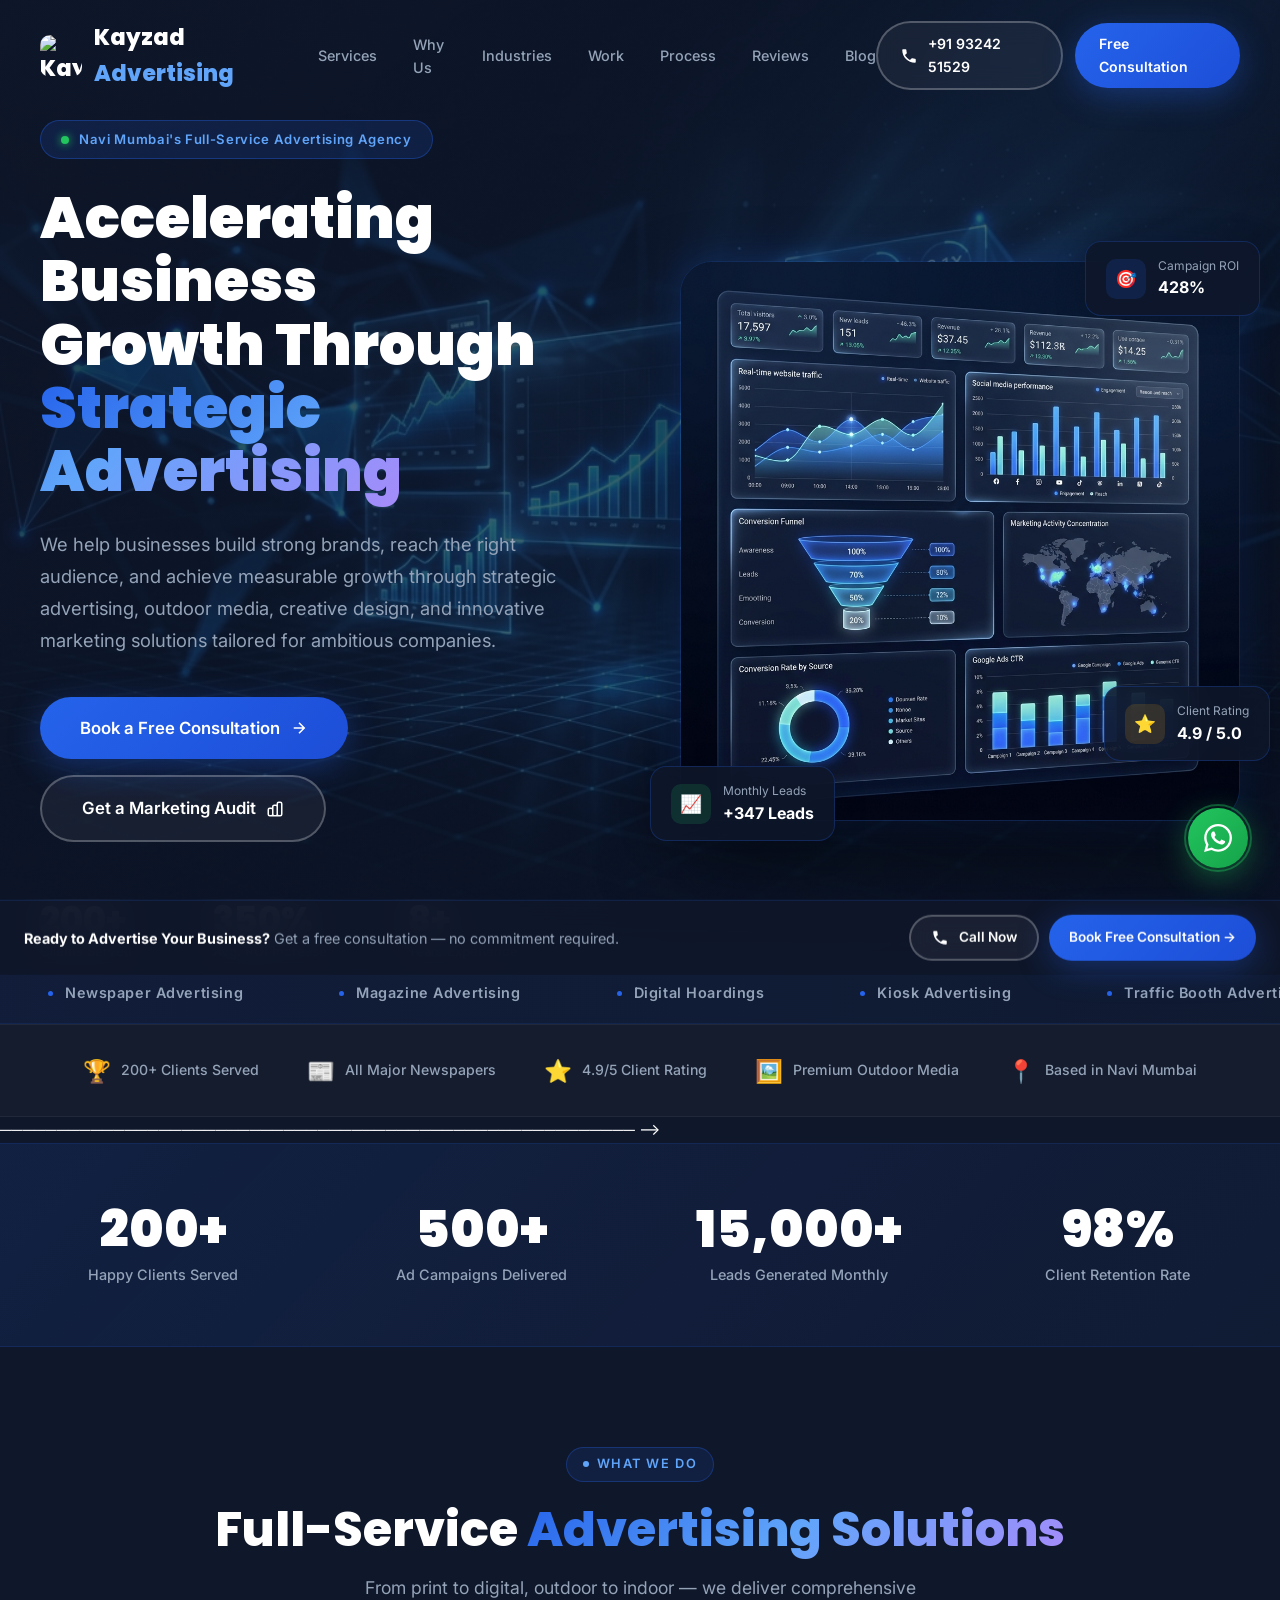
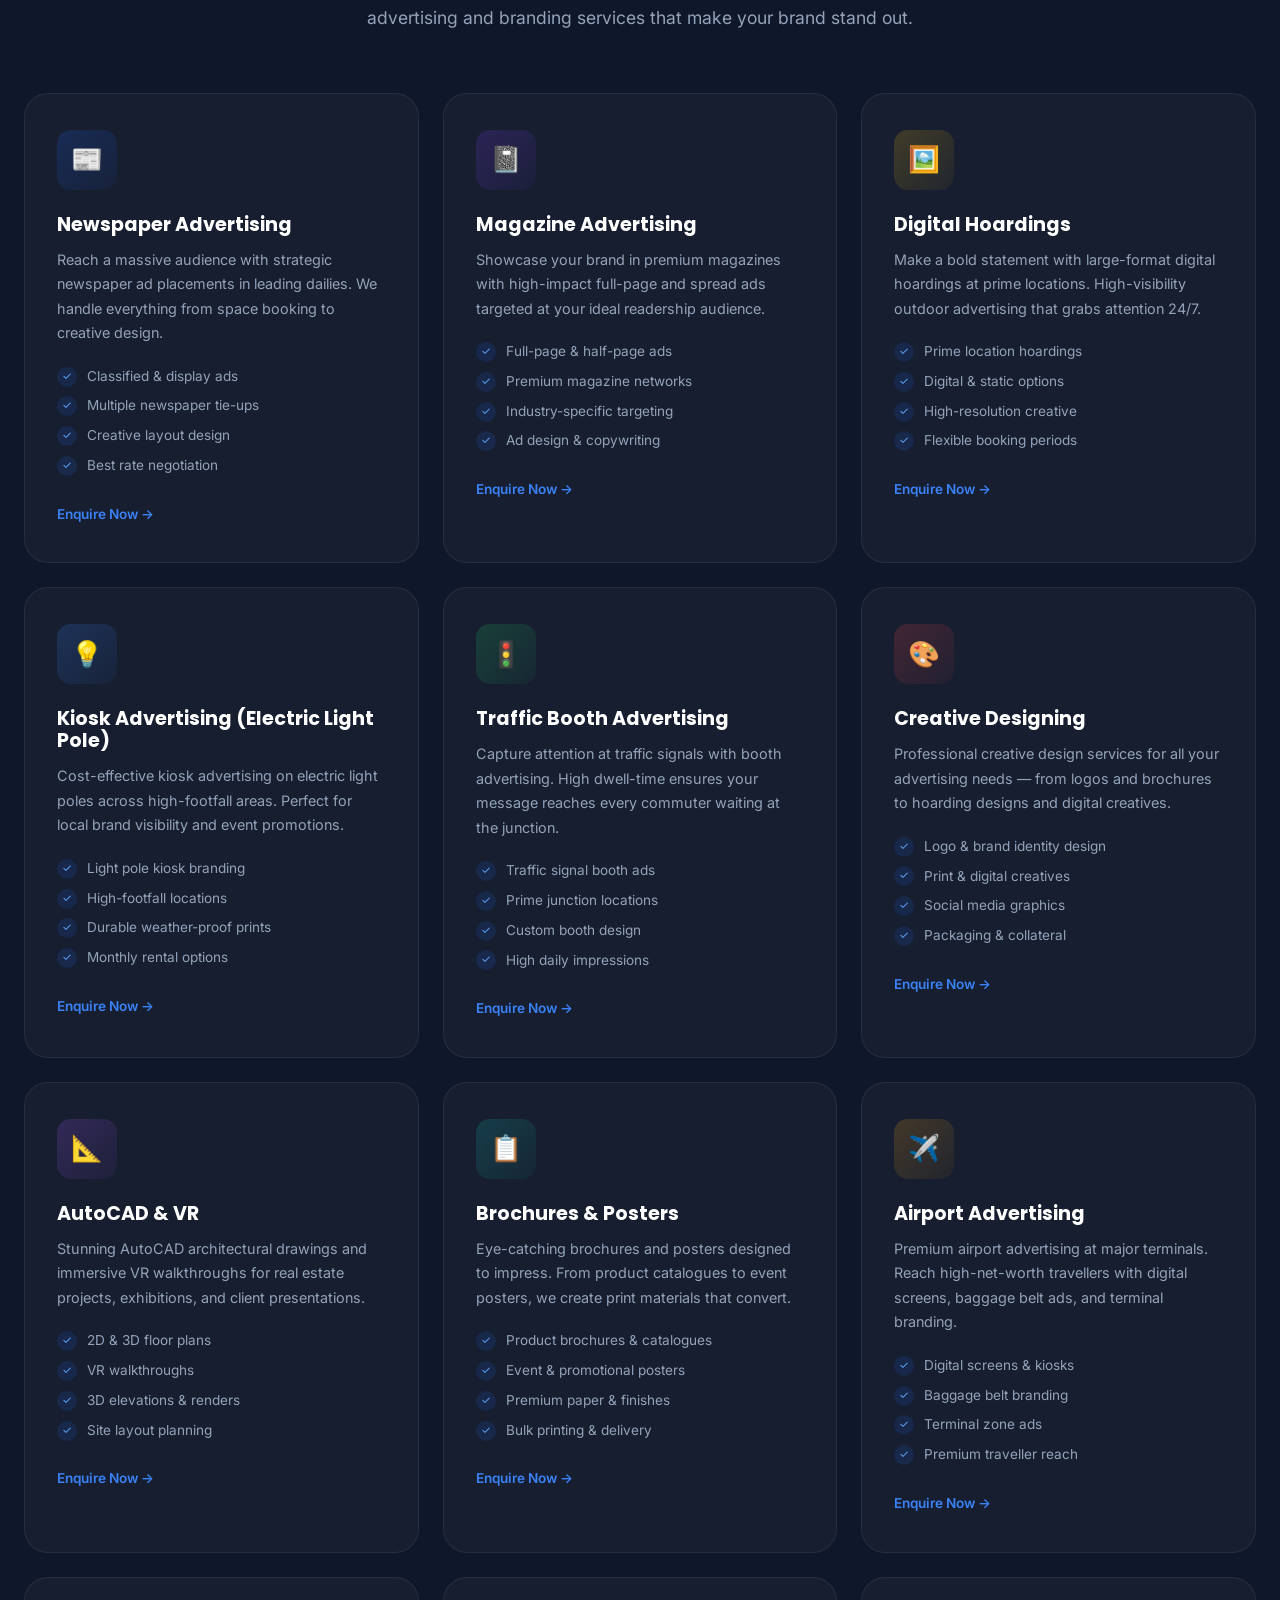
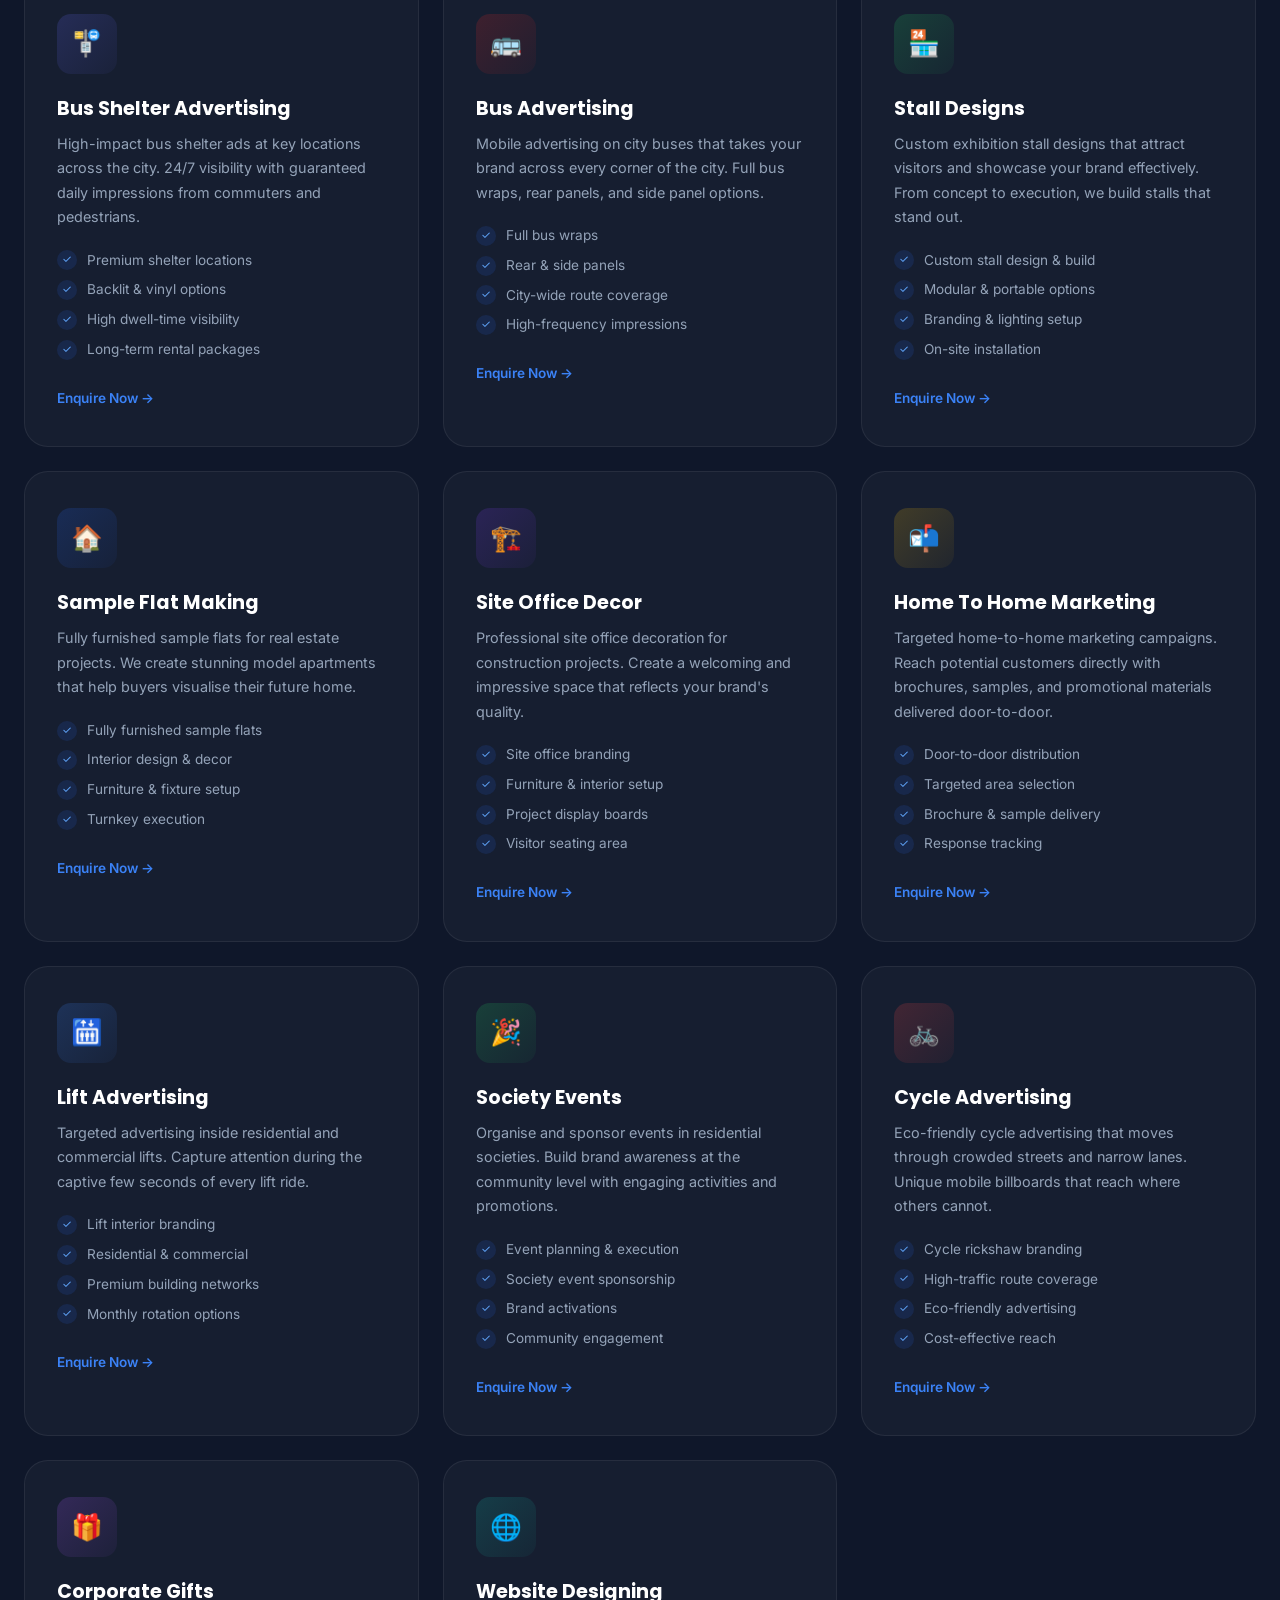
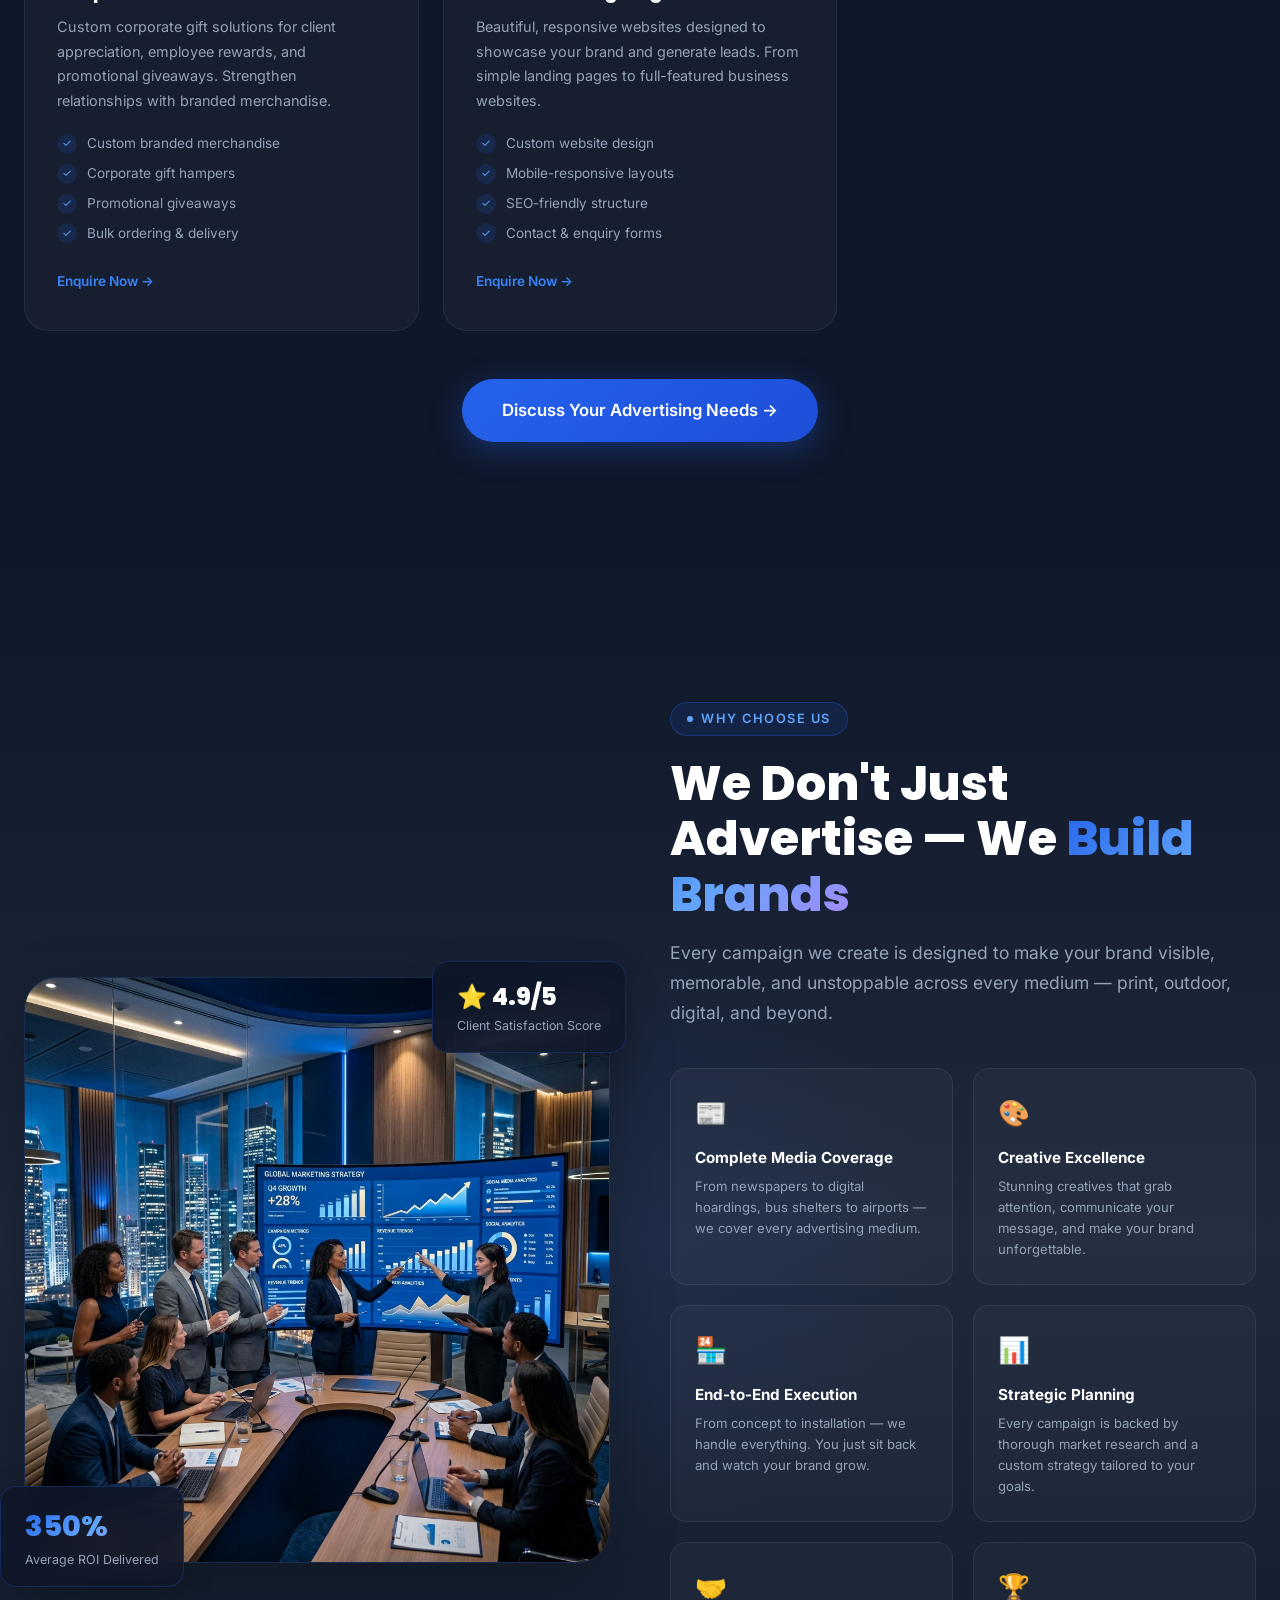
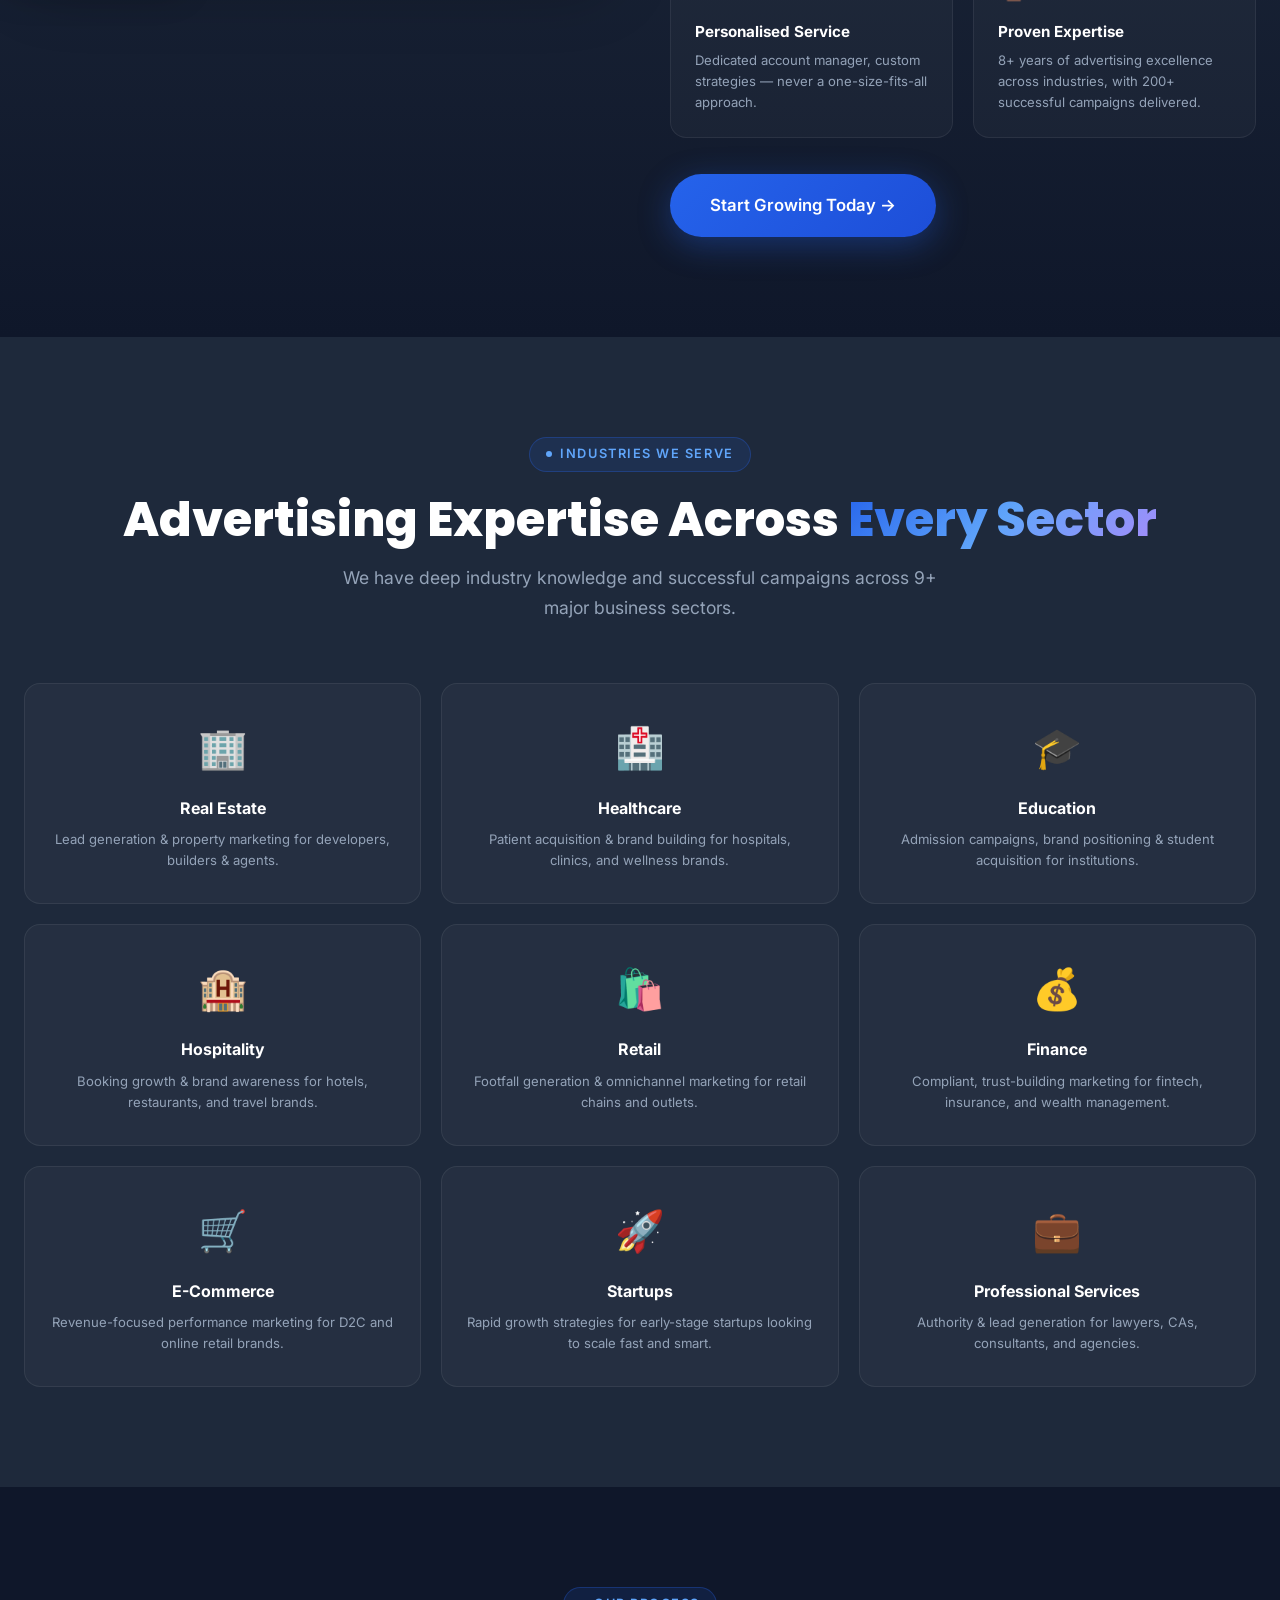
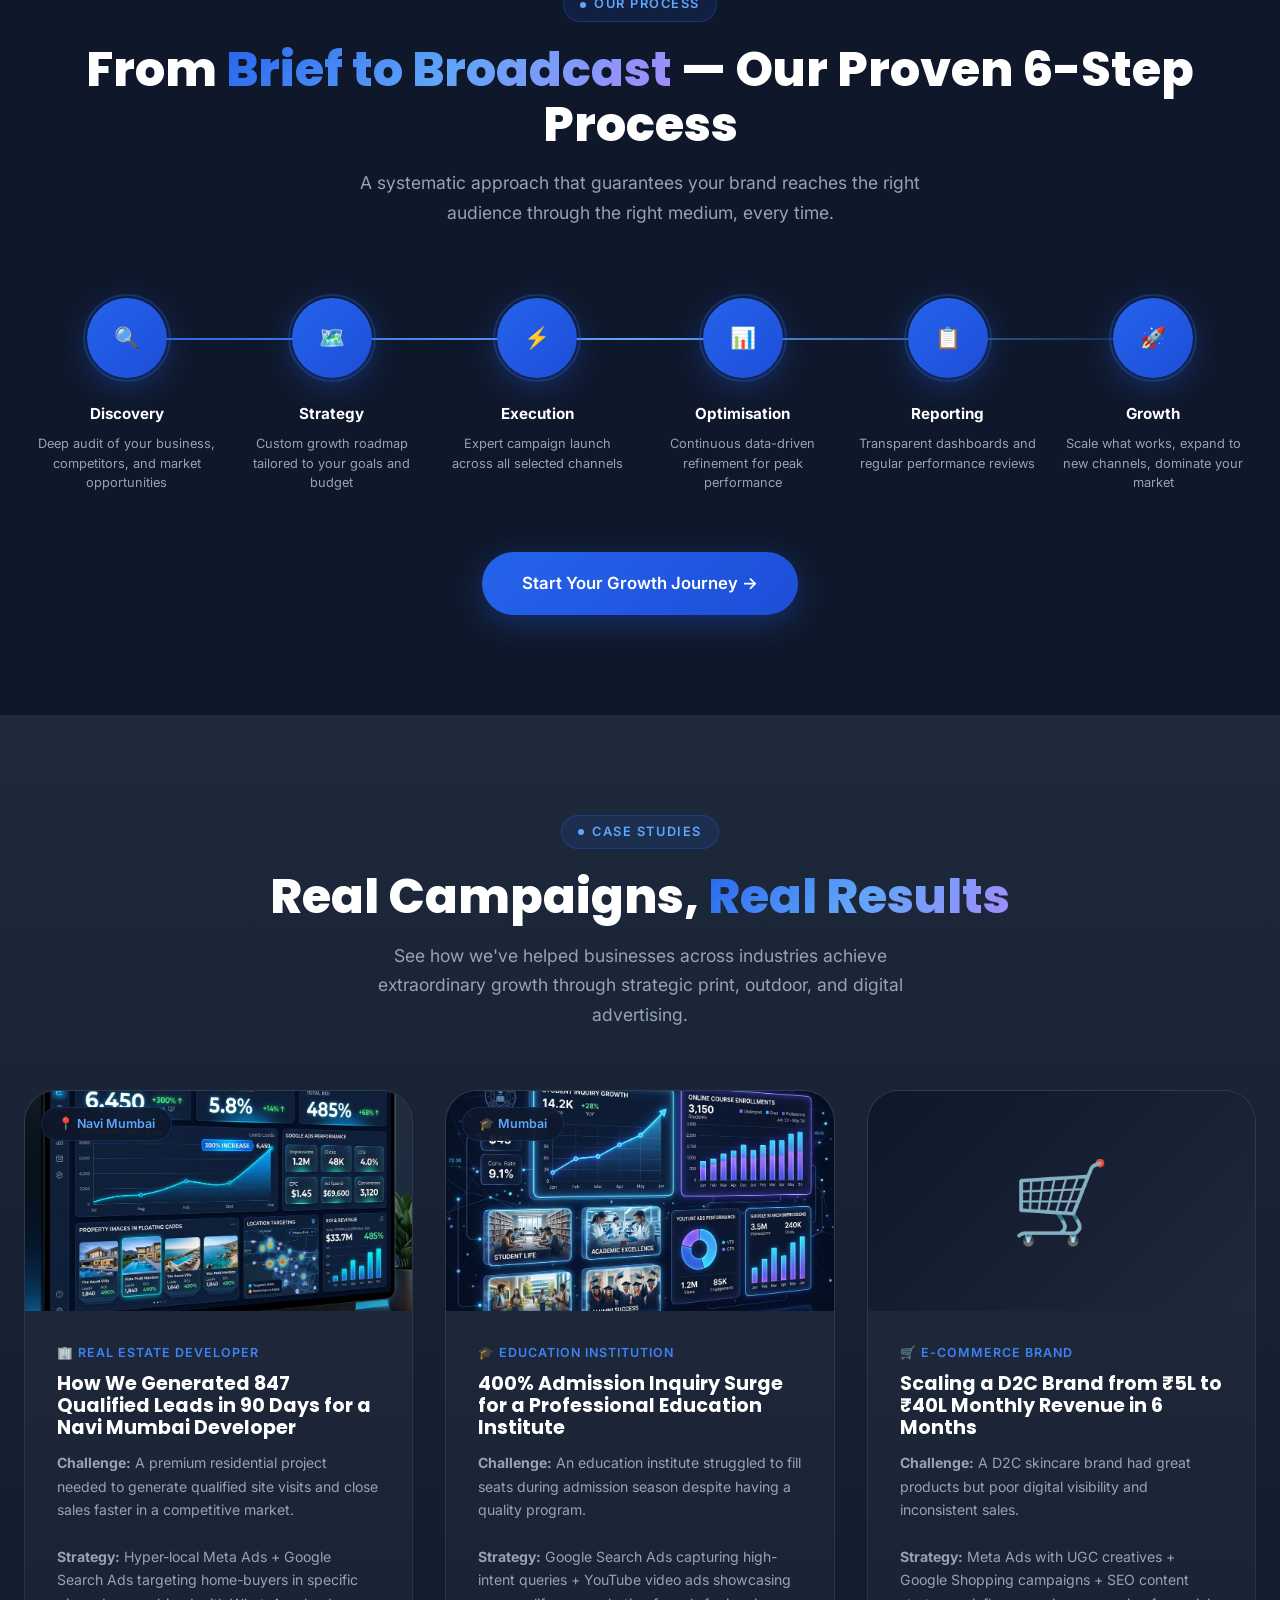
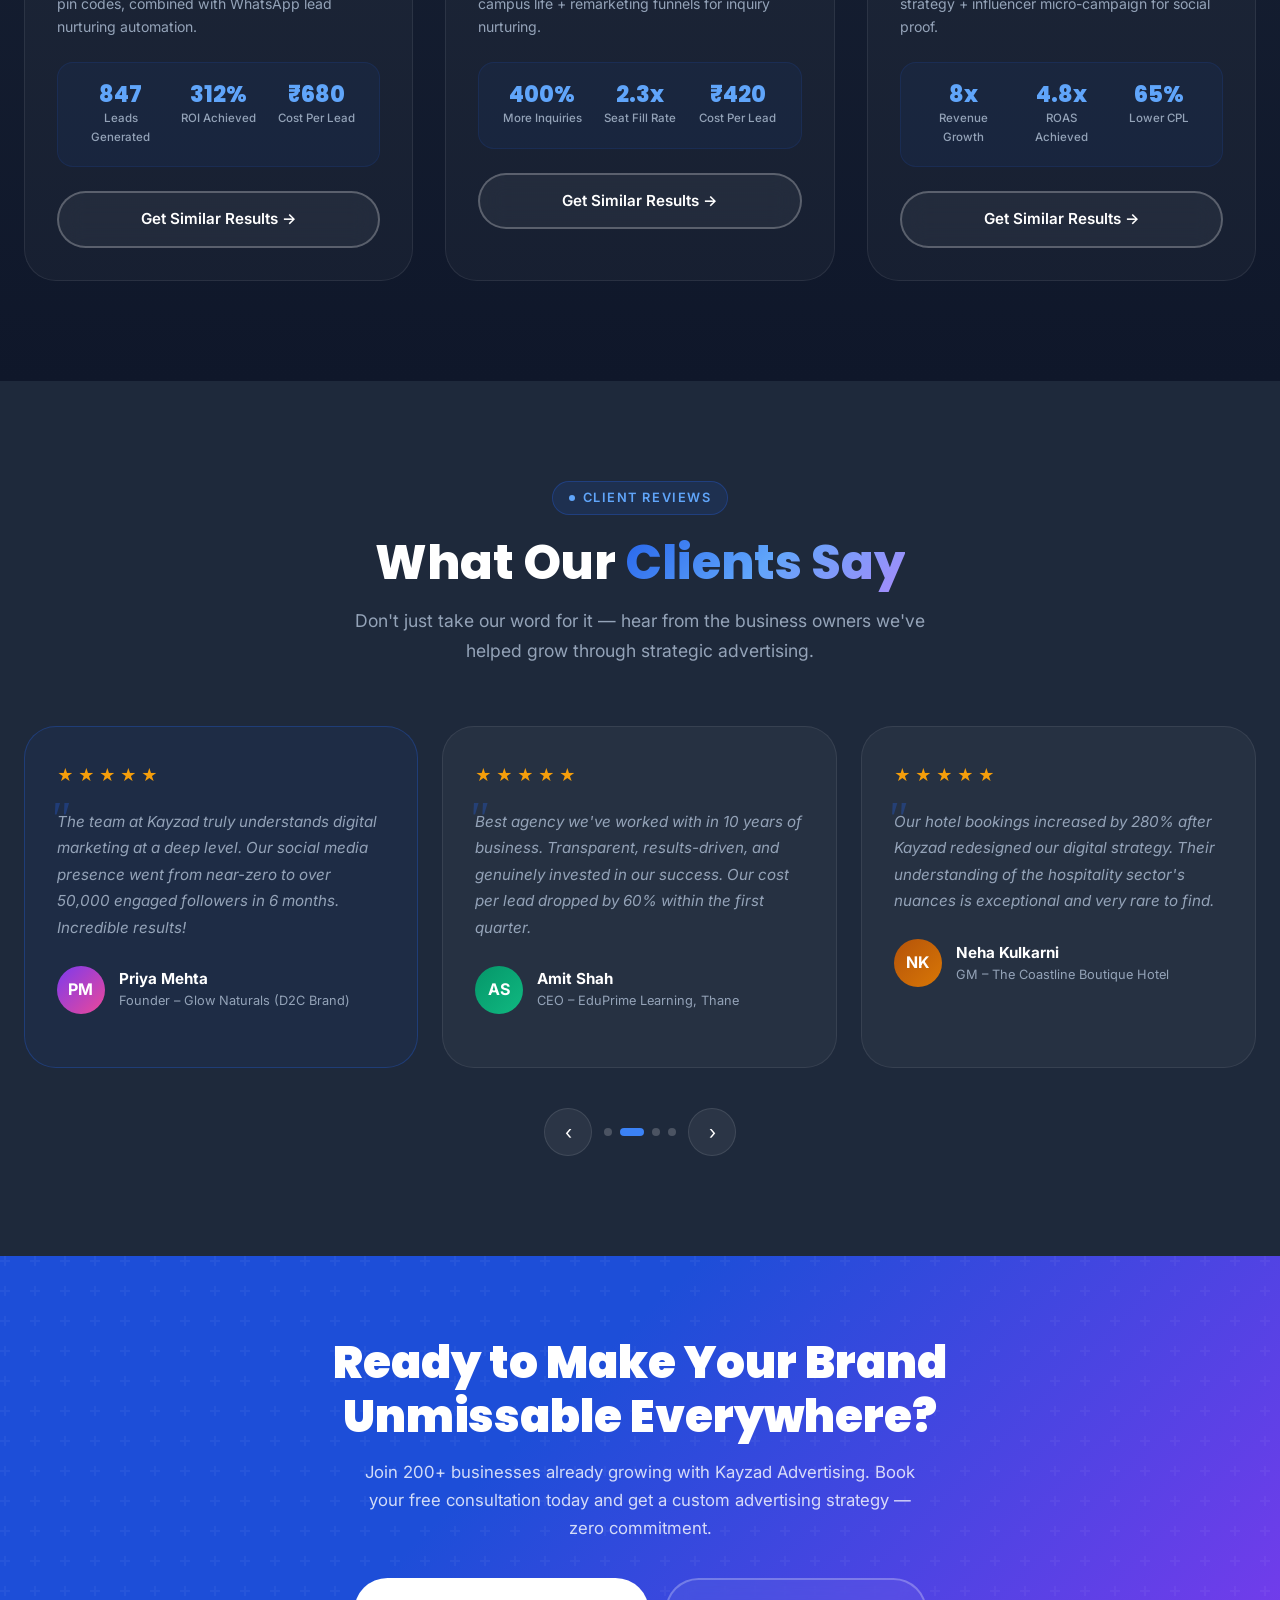
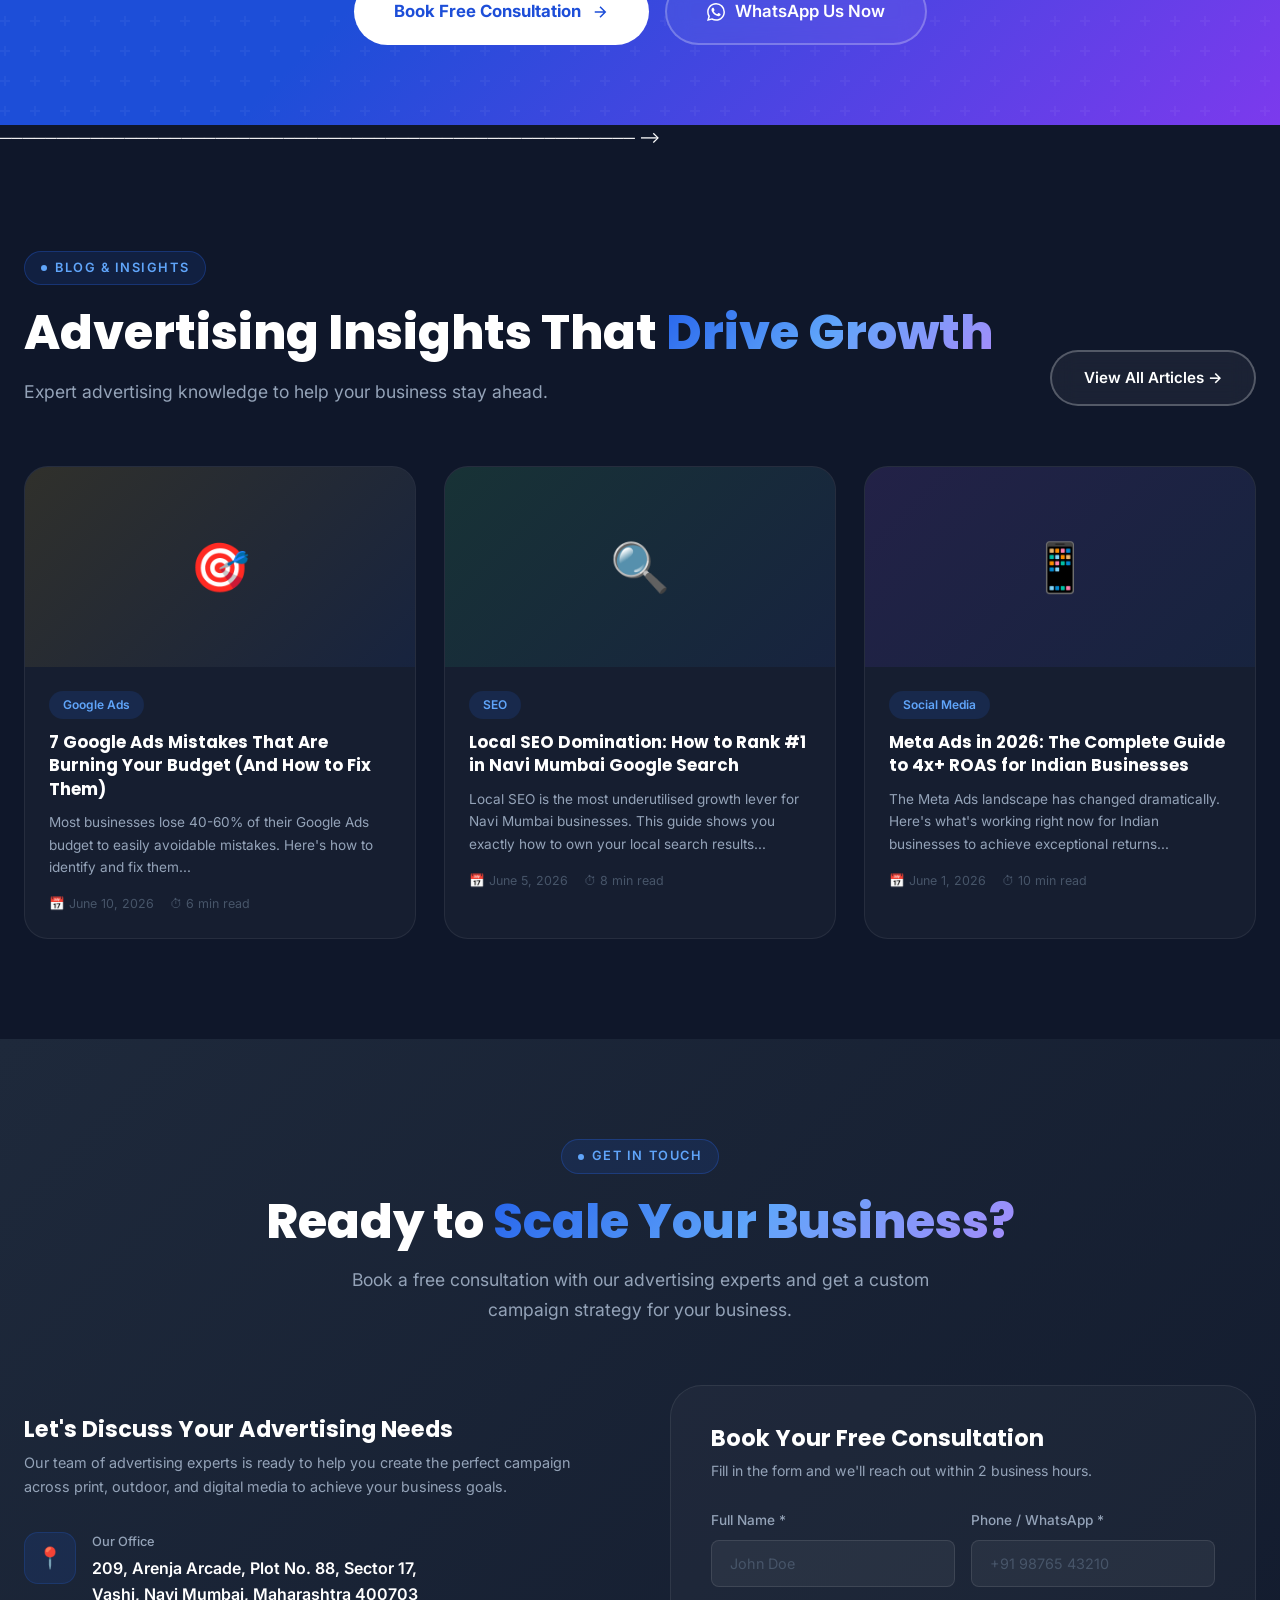
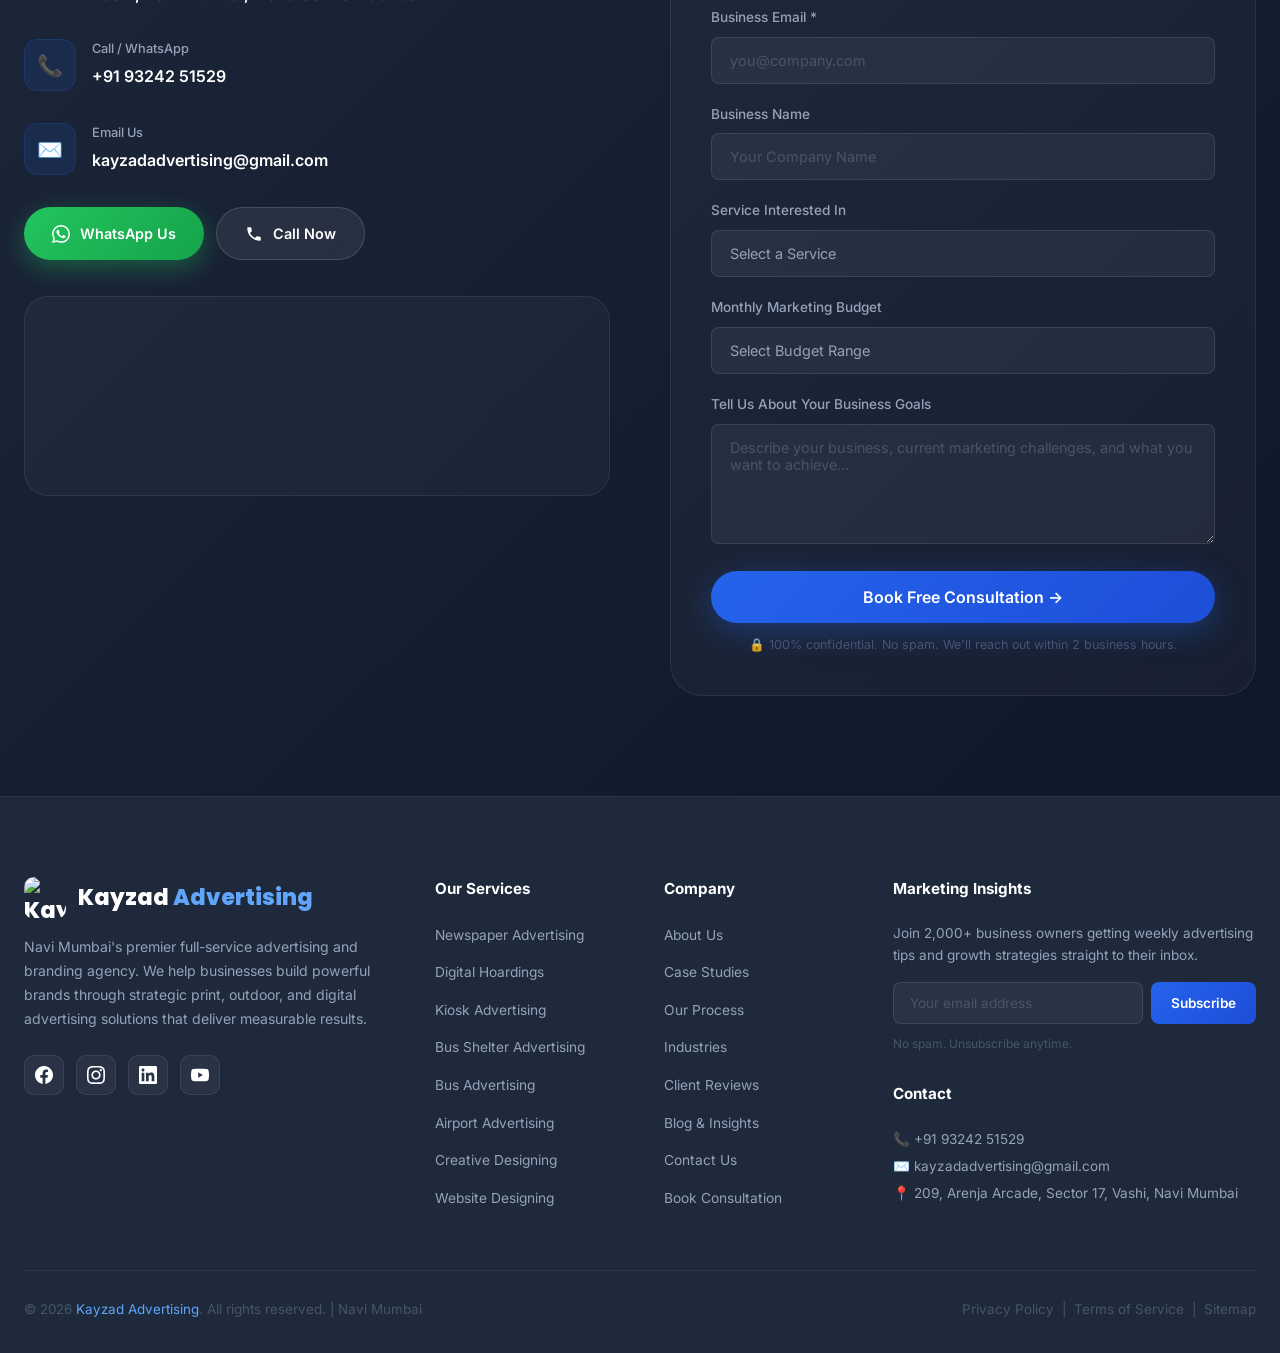
==== commit 851ed809: "Updated branding, contact details and service offerings" ====
--- a/index.html
+++ b/index.html
@@ -3,12 +3,12 @@
 <head>
   <meta charset="UTF-8" />
   <meta name="viewport" content="width=device-width, initial-scale=1.0" />
-  <title>Kayzad Advertising – Premium Digital Marketing & Advertising Agency Navi Mumbai</title>
-  <meta name="description" content="Kayzad Advertising is a full-service advertising, branding & digital marketing agency in Navi Mumbai. We drive measurable growth through Google Ads, Meta Ads, SEO, and performance marketing." />
-  <meta name="keywords" content="Digital Marketing Agency Navi Mumbai, Advertising Agency Navi Mumbai, Google Ads Agency Mumbai, SEO Services Navi Mumbai, Social Media Marketing Mumbai, Lead Generation Agency Mumbai, Website Development Navi Mumbai" />
+  <title>Kayzad Advertising – Full-Service Advertising & Branding Agency Navi Mumbai</title>
+  <meta name="description" content="Kayzad Advertising is a full-service advertising, branding & creative agency in Navi Mumbai. We offer Newspaper Ads, Magazine Ads, Digital Hoardings, Kiosk Advertising, Bus Advertising, Creative Design, and more." />
+  <meta name="keywords" content="Advertising Agency Navi Mumbai, Newspaper Advertising Navi Mumbai, Magazine Advertising, Digital Hoardings, Kiosk Advertising, Bus Advertising, Creative Designing, Branding Agency Navi Mumbai, Outdoor Advertising Mumbai" />
   <meta name="author" content="Kayzad Advertising" />
-  <meta property="og:title" content="Kayzad Advertising – Premium Digital Marketing Agency Navi Mumbai" />
-  <meta property="og:description" content="Accelerating business growth through strategic advertising, branding, and performance marketing in Navi Mumbai." />
+  <meta property="og:title" content="Kayzad Advertising – Full-Service Advertising & Branding Agency Navi Mumbai" />
+  <meta property="og:description" content="Accelerating business growth through strategic advertising, branding, outdoor media, and creative solutions in Navi Mumbai." />
   <meta property="og:type" content="website" />
   <meta name="robots" content="index, follow" />
   <link rel="canonical" href="https://kayzadadvertising.com/" />
@@ -20,17 +20,17 @@
     "@context": "https://schema.org",
     "@type": "LocalBusiness",
     "name": "Kayzad Advertising",
-    "description": "Full-service advertising, branding and digital marketing agency in Navi Mumbai",
+    "description": "Full-service advertising, branding and creative agency in Navi Mumbai",
     "address": {
       "@type": "PostalAddress",
-      "streetAddress": "13th Floor, Cyber One, Sector 30, Vashi",
+      "streetAddress": "209, Arenja Arcade, Plot No. 88, Sector 17, Vashi",
       "addressLocality": "Navi Mumbai",
       "addressRegion": "Maharashtra",
       "postalCode": "400703",
       "addressCountry": "IN"
     },
     "telephone": "+919324251529",
-    "email": "parwaizk67@hotmail.com",
+    "email": "kayzadadvertising@gmail.com",
     "url": "https://kayzadadvertising.com"
   }
   </script>
@@ -40,7 +40,7 @@
 <!-- ─────────────────────────────────────────────────────
      FLOATING ELEMENTS
 ──────────────────────────────────────────────────────── -->
-<a href="https://wa.me/919324251529?text=Hello%20Kayzad%20Advertising!%20I%20am%20interested%20in%20your%20marketing%20services."
+<a href="https://wa.me/919324251529?text=Hello%20Kayzad%20Advertising!%20I%20am%20interested%20in%20your%20advertising%20services."
    class="float-whatsapp"
    target="_blank"
    rel="noopener"
@@ -51,7 +51,7 @@
 
 <!-- Sticky CTA Bar -->
 <div class="sticky-cta-bar" id="stickyCta">
-  <p class="sticky-cta-text"><strong>Ready to Scale Your Business?</strong> Get a free marketing audit — no commitment required.</p>
+  <p class="sticky-cta-text"><strong>Ready to Advertise Your Business?</strong> Get a free consultation — no commitment required.</p>
   <div class="sticky-cta-actions">
     <a href="tel:+919324251529" class="btn btn-outline" style="padding:10px 20px;font-size:0.85rem;">
       <svg viewBox="0 0 24 24" fill="currentColor"><path d="M6.62 10.79c1.44 2.83 3.76 5.14 6.59 6.59l2.2-2.2c.27-.27.67-.36 1.02-.24 1.12.37 2.33.57 3.57.57.55 0 1 .45 1 1V20c0 .55-.45 1-1 1-9.39 0-17-7.61-17-17 0-.55.45-1 1-1h3.5c.55 0 1 .45 1 1 0 1.25.2 2.45.57 3.57.11.35.03.74-.25 1.02l-2.2 2.2z"/></svg>
@@ -67,7 +67,7 @@
     <button class="popup-close" id="popupClose" aria-label="Close">✕</button>
     <div class="popup-icon">🚀</div>
     <h3 class="popup-title">Wait! Get a <span class="gradient-text">Free Marketing Audit</span></h3>
-    <p class="popup-sub">Before you leave, claim your complimentary marketing audit worth ₹15,000. Our experts will analyse your current marketing and show you exactly how to grow faster.</p>
+    <p class="popup-sub">Before you leave, claim your complimentary advertising consultation worth ₹15,000. Our experts will analyse your current marketing and show you exactly how to grow faster.</p>
     <form id="popupForm">
       <div class="form-group">
         <input type="text" class="form-input" placeholder="Your Name" required />
@@ -104,7 +104,7 @@
 <header id="navbar" role="banner">
   <div class="navbar-inner">
     <a href="#hero" class="nav-logo" aria-label="Kayzad Advertising Home">
-      <div class="logo-icon" aria-hidden="true">KA</div>
+      <img src="assets/images/logo.png" alt="Kayzad Advertising Logo" class="logo-img" />
       <span class="logo-text">Kayzad <span>Advertising</span></span>
     </a>
 
@@ -144,7 +144,7 @@
     <div class="hero-left">
       <div class="hero-badge">
         <span class="hero-badge-dot"></span>
-        Navi Mumbai's Premium Advertising Agency
+        Navi Mumbai's Full-Service Advertising Agency
       </div>
 
       <h1 class="hero-headline">
@@ -154,7 +154,7 @@
       </h1>
 
       <p class="hero-sub">
-        We help businesses generate leads, build strong brands, and achieve measurable growth through data-driven marketing and advertising solutions tailored for ambitious companies.
+        We help businesses build strong brands, reach the right audience, and achieve measurable growth through strategic advertising, outdoor media, creative design, and innovative marketing solutions tailored for ambitious companies.
       </p>
 
       <div class="hero-ctas">
@@ -230,27 +230,27 @@
 ──────────────────────────────────────────────────────── -->
 <div class="marquee-strip" aria-hidden="true">
   <div class="marquee-track" id="marqueeTrack">
-    <div class="marquee-item"><span class="marquee-dot"></span>Google Ads Management</div>
-    <div class="marquee-item"><span class="marquee-dot"></span>Meta Ads & Facebook</div>
-    <div class="marquee-item"><span class="marquee-dot"></span>SEO Optimization</div>
-    <div class="marquee-item"><span class="marquee-dot"></span>Social Media Marketing</div>
-    <div class="marquee-item"><span class="marquee-dot"></span>Performance Marketing</div>
-    <div class="marquee-item"><span class="marquee-dot"></span>Lead Generation</div>
-    <div class="marquee-item"><span class="marquee-dot"></span>Brand Strategy</div>
-    <div class="marquee-item"><span class="marquee-dot"></span>Website Development</div>
-    <div class="marquee-item"><span class="marquee-dot"></span>Content Marketing</div>
-    <div class="marquee-item"><span class="marquee-dot"></span>Email Marketing</div>
+    <div class="marquee-item"><span class="marquee-dot"></span>Newspaper Advertising</div>
+    <div class="marquee-item"><span class="marquee-dot"></span>Magazine Advertising</div>
+    <div class="marquee-item"><span class="marquee-dot"></span>Digital Hoardings</div>
+    <div class="marquee-item"><span class="marquee-dot"></span>Kiosk Advertising</div>
+    <div class="marquee-item"><span class="marquee-dot"></span>Traffic Booth Advertising</div>
+    <div class="marquee-item"><span class="marquee-dot"></span>Creative Designing</div>
+    <div class="marquee-item"><span class="marquee-dot"></span>AutoCAD & VR</div>
+    <div class="marquee-item"><span class="marquee-dot"></span>Brochures & Posters</div>
+    <div class="marquee-item"><span class="marquee-dot"></span>Airport Advertising</div>
+    <div class="marquee-item"><span class="marquee-dot"></span>Bus Shelter Advertising</div>
     <!-- duplicate for infinite loop -->
-    <div class="marquee-item"><span class="marquee-dot"></span>Google Ads Management</div>
-    <div class="marquee-item"><span class="marquee-dot"></span>Meta Ads & Facebook</div>
-    <div class="marquee-item"><span class="marquee-dot"></span>SEO Optimization</div>
-    <div class="marquee-item"><span class="marquee-dot"></span>Social Media Marketing</div>
-    <div class="marquee-item"><span class="marquee-dot"></span>Performance Marketing</div>
-    <div class="marquee-item"><span class="marquee-dot"></span>Lead Generation</div>
-    <div class="marquee-item"><span class="marquee-dot"></span>Brand Strategy</div>
-    <div class="marquee-item"><span class="marquee-dot"></span>Website Development</div>
-    <div class="marquee-item"><span class="marquee-dot"></span>Content Marketing</div>
-    <div class="marquee-item"><span class="marquee-dot"></span>Email Marketing</div>
+    <div class="marquee-item"><span class="marquee-dot"></span>Newspaper Advertising</div>
+    <div class="marquee-item"><span class="marquee-dot"></span>Magazine Advertising</div>
+    <div class="marquee-item"><span class="marquee-dot"></span>Digital Hoardings</div>
+    <div class="marquee-item"><span class="marquee-dot"></span>Kiosk Advertising</div>
+    <div class="marquee-item"><span class="marquee-dot"></span>Traffic Booth Advertising</div>
+    <div class="marquee-item"><span class="marquee-dot"></span>Creative Designing</div>
+    <div class="marquee-item"><span class="marquee-dot"></span>AutoCAD & VR</div>
+    <div class="marquee-item"><span class="marquee-dot"></span>Brochures & Posters</div>
+    <div class="marquee-item"><span class="marquee-dot"></span>Airport Advertising</div>
+    <div class="marquee-item"><span class="marquee-dot"></span>Bus Shelter Advertising</div>
   </div>
 </div>
 
@@ -260,10 +260,10 @@
 <div class="trust-bar">
   <div class="container">
     <div class="trust-items">
-      <div class="trust-item"><span class="trust-icon">🏆</span> Google Partner Agency</div>
-      <div class="trust-item"><span class="trust-icon">✅</span> Meta Business Partner</div>
+      <div class="trust-item"><span class="trust-icon">🏆</span> 200+ Clients Served</div>
+      <div class="trust-item"><span class="trust-icon">📰</span> All Major Newspapers</div>
       <div class="trust-item"><span class="trust-icon">⭐</span> 4.9/5 Client Rating</div>
-      <div class="trust-item"><span class="trust-icon">🔒</span> 100% Transparent Reporting</div>
+      <div class="trust-item"><span class="trust-icon">🖼️</span> Premium Outdoor Media</div>
       <div class="trust-item"><span class="trust-icon">📍</span> Based in Navi Mumbai</div>
     </div>
   </div>
@@ -274,11 +274,11 @@
     <div class="stats-grid">
       <div class="reveal">
         <div class="stat-number"><span data-counter="200" data-suffix="+">0+</span></div>
-        <div class="stat-label">Happy Clients Across India</div>
+        <div class="stat-label">Happy Clients Served</div>
       </div>
       <div class="reveal reveal-delay-1">
-        <div class="stat-number"><span data-counter="50" data-prefix="₹" data-suffix="Cr+">₹0Cr+</span></div>
-        <div class="stat-label">Ad Spend Managed</div>
+          <div class="stat-number"><span data-counter="500" data-suffix="+">0+</span></div>
+        <div class="stat-label">Ad Campaigns Delivered</div>
       </div>
       <div class="reveal reveal-delay-2">
         <div class="stat-number"><span data-counter="15000" data-suffix="+">0+</span></div>
@@ -299,157 +299,277 @@
   <div class="container">
     <div class="text-center reveal">
       <span class="section-tag">What We Do</span>
-      <h2 class="section-title" id="services-title">Full-Service <span class="gradient-text">Marketing Solutions</span></h2>
-      <p class="section-subtitle">From strategy to execution, we deliver end-to-end marketing services that drive real business growth.</p>
+      <h2 class="section-title" id="services-title">Full-Service <span class="gradient-text">Advertising Solutions</span></h2>
+      <p class="section-subtitle">From print to digital, outdoor to indoor — we deliver comprehensive advertising and branding services that make your brand stand out.</p>
     </div>
 
     <div class="services-grid">
 
-      <!-- Digital Marketing -->
-      <article class="service-card reveal reveal-delay-1" id="service-digital">
-        <div class="service-icon" style="background:linear-gradient(135deg,rgba(37,99,235,0.2),rgba(37,99,235,0.05));">📊</div>
-        <h3 class="service-card-title">Digital Marketing</h3>
-        <p class="service-card-desc">Comprehensive digital marketing strategies that combine multiple channels to maximise your brand visibility and revenue growth.</p>
-        <div class="service-deliverables">
-          <div class="service-deliverable">Multi-channel marketing strategy</div>
-          <div class="service-deliverable">Monthly performance reports</div>
-          <div class="service-deliverable">Conversion rate optimisation</div>
-          <div class="service-deliverable">ROI tracking & attribution</div>
-        </div>
-        <a href="#contact" class="service-cta">Get Started →</a>
-      </article>
-
-      <!-- Social Media Marketing -->
-      <article class="service-card reveal reveal-delay-2" id="service-social">
-        <div class="service-icon" style="background:linear-gradient(135deg,rgba(124,58,237,0.2),rgba(124,58,237,0.05));">📱</div>
-        <h3 class="service-card-title">Social Media Marketing</h3>
-        <p class="service-card-desc">Build a powerful social presence with compelling content, community management, and data-driven campaigns across all platforms.</p>
-        <div class="service-deliverables">
-          <div class="service-deliverable">Content calendar & creation</div>
-          <div class="service-deliverable">Instagram, Facebook, LinkedIn</div>
-          <div class="service-deliverable">Community management</div>
-          <div class="service-deliverable">Influencer collaborations</div>
-        </div>
-        <a href="#contact" class="service-cta">Get Started →</a>
-      </article>
-
-      <!-- Google Ads -->
-      <article class="service-card reveal reveal-delay-3" id="service-google">
-        <div class="service-icon" style="background:linear-gradient(135deg,rgba(234,179,8,0.2),rgba(234,179,8,0.05));">🎯</div>
-        <h3 class="service-card-title">Google Ads Management</h3>
-        <p class="service-card-desc">Precision-targeted Google Ads campaigns that put your business in front of high-intent customers exactly when they're searching.</p>
-        <div class="service-deliverables">
-          <div class="service-deliverable">Search, Display & Shopping Ads</div>
-          <div class="service-deliverable">Keyword research & bidding</div>
-          <div class="service-deliverable">Landing page optimisation</div>
-          <div class="service-deliverable">Weekly bid adjustments</div>
-        </div>
-        <a href="#contact" class="service-cta">Get Started →</a>
-      </article>
-
-      <!-- Meta Ads -->
-      <article class="service-card reveal reveal-delay-1" id="service-meta">
+      <article class="service-card reveal reveal-delay-1" id="service-newspaper">
+        <div class="service-icon" style="background:linear-gradient(135deg,rgba(37,99,235,0.2),rgba(37,99,235,0.05));">📰</div>
+        <h3 class="service-card-title">Newspaper Advertising</h3>
+        <p class="service-card-desc">Reach a massive audience with strategic newspaper ad placements in leading dailies. We handle everything from space booking to creative design.</p>
+        <div class="service-deliverables">
+          <div class="service-deliverable">Classified & display ads</div>
+          <div class="service-deliverable">Multiple newspaper tie-ups</div>
+          <div class="service-deliverable">Creative layout design</div>
+          <div class="service-deliverable">Best rate negotiation</div>
+        </div>
+        <a href="#contact" class="service-cta">Enquire Now →</a>
+      </article>
+
+      <article class="service-card reveal reveal-delay-2" id="service-magazine">
+        <div class="service-icon" style="background:linear-gradient(135deg,rgba(124,58,237,0.2),rgba(124,58,237,0.05));">📓</div>
+        <h3 class="service-card-title">Magazine Advertising</h3>
+        <p class="service-card-desc">Showcase your brand in premium magazines with high-impact full-page and spread ads targeted at your ideal readership audience.</p>
+        <div class="service-deliverables">
+          <div class="service-deliverable">Full-page & half-page ads</div>
+          <div class="service-deliverable">Premium magazine networks</div>
+          <div class="service-deliverable">Industry-specific targeting</div>
+          <div class="service-deliverable">Ad design & copywriting</div>
+        </div>
+        <a href="#contact" class="service-cta">Enquire Now →</a>
+      </article>
+
+      <article class="service-card reveal reveal-delay-3" id="service-hoardings">
+        <div class="service-icon" style="background:linear-gradient(135deg,rgba(234,179,8,0.2),rgba(234,179,8,0.05));">🖼️</div>
+        <h3 class="service-card-title">Digital Hoardings</h3>
+        <p class="service-card-desc">Make a bold statement with large-format digital hoardings at prime locations. High-visibility outdoor advertising that grabs attention 24/7.</p>
+        <div class="service-deliverables">
+          <div class="service-deliverable">Prime location hoardings</div>
+          <div class="service-deliverable">Digital & static options</div>
+          <div class="service-deliverable">High-resolution creative</div>
+          <div class="service-deliverable">Flexible booking periods</div>
+        </div>
+        <a href="#contact" class="service-cta">Enquire Now →</a>
+      </article>
+
+      <article class="service-card reveal reveal-delay-1" id="service-kiosk">
         <div class="service-icon" style="background:linear-gradient(135deg,rgba(59,130,246,0.2),rgba(59,130,246,0.05));">💡</div>
-        <h3 class="service-card-title">Meta Ads (Facebook & Instagram)</h3>
-        <p class="service-card-desc">Hyper-targeted Meta advertising campaigns that reach your ideal customers with compelling creative and laser-focused audience targeting.</p>
-        <div class="service-deliverables">
-          <div class="service-deliverable">Custom & Lookalike audiences</div>
-          <div class="service-deliverable">Creative design & copywriting</div>
-          <div class="service-deliverable">Retargeting campaigns</div>
-          <div class="service-deliverable">ROAS optimisation</div>
-        </div>
-        <a href="#contact" class="service-cta">Get Started →</a>
-      </article>
-
-      <!-- SEO -->
-      <article class="service-card reveal reveal-delay-2" id="service-seo">
-        <div class="service-icon" style="background:linear-gradient(135deg,rgba(34,197,94,0.2),rgba(34,197,94,0.05));">🔍</div>
-        <h3 class="service-card-title">Search Engine Optimisation (SEO)</h3>
-        <p class="service-card-desc">Dominate Google rankings with our proven SEO strategies that drive organic traffic, build authority, and generate consistent leads.</p>
-        <div class="service-deliverables">
-          <div class="service-deliverable">Technical SEO audit & fixes</div>
-          <div class="service-deliverable">On-page & off-page SEO</div>
-          <div class="service-deliverable">Local SEO for Navi Mumbai</div>
-          <div class="service-deliverable">Monthly rank tracking reports</div>
-        </div>
-        <a href="#contact" class="service-cta">Get Started →</a>
-      </article>
-
-      <!-- Website Development -->
-      <article class="service-card reveal reveal-delay-3" id="service-web">
-        <div class="service-icon" style="background:linear-gradient(135deg,rgba(239,68,68,0.2),rgba(239,68,68,0.05));">🌐</div>
-        <h3 class="service-card-title">Website Development</h3>
-        <p class="service-card-desc">High-converting, beautifully designed websites built to generate leads, establish credibility, and deliver exceptional user experiences.</p>
-        <div class="service-deliverables">
-          <div class="service-deliverable">Custom design & development</div>
-          <div class="service-deliverable">Mobile-first responsive design</div>
-          <div class="service-deliverable">Speed & SEO optimisation</div>
-          <div class="service-deliverable">Lead capture integrations</div>
-        </div>
-        <a href="#contact" class="service-cta">Get Started →</a>
-      </article>
-
-      <!-- Branding -->
-      <article class="service-card reveal reveal-delay-1" id="service-branding">
-        <div class="service-icon" style="background:linear-gradient(135deg,rgba(168,85,247,0.2),rgba(168,85,247,0.05));">🎨</div>
-        <h3 class="service-card-title">Branding & Creative Design</h3>
-        <p class="service-card-desc">Build a brand that commands premium pricing and lasting loyalty through powerful visual identity and strategic brand positioning.</p>
-        <div class="service-deliverables">
-          <div class="service-deliverable">Logo & visual identity</div>
-          <div class="service-deliverable">Brand strategy & guidelines</div>
-          <div class="service-deliverable">Marketing collateral design</div>
-          <div class="service-deliverable">Brand story & messaging</div>
-        </div>
-        <a href="#contact" class="service-cta">Get Started →</a>
-      </article>
-
-      <!-- Content Marketing -->
-      <article class="service-card reveal reveal-delay-2" id="service-content">
-        <div class="service-icon" style="background:linear-gradient(135deg,rgba(20,184,166,0.2),rgba(20,184,166,0.05));">✍️</div>
-        <h3 class="service-card-title">Content Marketing</h3>
-        <p class="service-card-desc">Strategic content that attracts, educates, and converts your target audience — building authority and driving organic growth at scale.</p>
-        <div class="service-deliverables">
-          <div class="service-deliverable">Blog & article writing</div>
-          <div class="service-deliverable">Video scripts & production</div>
-          <div class="service-deliverable">Email sequences & newsletters</div>
-          <div class="service-deliverable">Content distribution strategy</div>
-        </div>
-        <a href="#contact" class="service-cta">Get Started →</a>
-      </article>
-
-      <!-- Lead Generation -->
-      <article class="service-card reveal reveal-delay-3" id="service-leads">
-        <div class="service-icon" style="background:linear-gradient(135deg,rgba(245,158,11,0.2),rgba(245,158,11,0.05));">🚀</div>
-        <h3 class="service-card-title">Lead Generation Campaigns</h3>
-        <p class="service-card-desc">Systematic lead generation systems that deliver qualified prospects into your sales pipeline consistently every single month.</p>
-        <div class="service-deliverables">
-          <div class="service-deliverable">Lead magnet creation</div>
-          <div class="service-deliverable">Landing page design</div>
-          <div class="service-deliverable">Funnel automation setup</div>
-          <div class="service-deliverable">CRM integration & nurturing</div>
-        </div>
-        <a href="#contact" class="service-cta">Get Started →</a>
-      </article>
-
-      <!-- Performance Marketing -->
-      <article class="service-card reveal reveal-delay-1" id="service-performance">
-        <div class="service-icon" style="background:linear-gradient(135deg,rgba(99,102,241,0.2),rgba(99,102,241,0.05));">⚡</div>
-        <h3 class="service-card-title">Performance Marketing</h3>
-        <p class="service-card-desc">Data-driven performance marketing where every rupee spent is tracked, measured, and optimised for maximum return on investment.</p>
-        <div class="service-deliverables">
-          <div class="service-deliverable">Paid media strategy & buying</div>
-          <div class="service-deliverable">A/B testing & optimisation</div>
-          <div class="service-deliverable">Attribution modelling</div>
-          <div class="service-deliverable">Real-time campaign analytics</div>
-        </div>
-        <a href="#contact" class="service-cta">Get Started →</a>
+        <h3 class="service-card-title">Kiosk Advertising (Electric Light Pole)</h3>
+        <p class="service-card-desc">Cost-effective kiosk advertising on electric light poles across high-footfall areas. Perfect for local brand visibility and event promotions.</p>
+        <div class="service-deliverables">
+          <div class="service-deliverable">Light pole kiosk branding</div>
+          <div class="service-deliverable">High-footfall locations</div>
+          <div class="service-deliverable">Durable weather-proof prints</div>
+          <div class="service-deliverable">Monthly rental options</div>
+        </div>
+        <a href="#contact" class="service-cta">Enquire Now →</a>
+      </article>
+
+      <article class="service-card reveal reveal-delay-2" id="service-traffic">
+        <div class="service-icon" style="background:linear-gradient(135deg,rgba(34,197,94,0.2),rgba(34,197,94,0.05));">🚦</div>
+        <h3 class="service-card-title">Traffic Booth Advertising</h3>
+        <p class="service-card-desc">Capture attention at traffic signals with booth advertising. High dwell-time ensures your message reaches every commuter waiting at the junction.</p>
+        <div class="service-deliverables">
+          <div class="service-deliverable">Traffic signal booth ads</div>
+          <div class="service-deliverable">Prime junction locations</div>
+          <div class="service-deliverable">Custom booth design</div>
+          <div class="service-deliverable">High daily impressions</div>
+        </div>
+        <a href="#contact" class="service-cta">Enquire Now →</a>
+      </article>
+
+      <article class="service-card reveal reveal-delay-3" id="service-creative">
+        <div class="service-icon" style="background:linear-gradient(135deg,rgba(239,68,68,0.2),rgba(239,68,68,0.05));">🎨</div>
+        <h3 class="service-card-title">Creative Designing</h3>
+        <p class="service-card-desc">Professional creative design services for all your advertising needs — from logos and brochures to hoarding designs and digital creatives.</p>
+        <div class="service-deliverables">
+          <div class="service-deliverable">Logo & brand identity design</div>
+          <div class="service-deliverable">Print & digital creatives</div>
+          <div class="service-deliverable">Social media graphics</div>
+          <div class="service-deliverable">Packaging & collateral</div>
+        </div>
+        <a href="#contact" class="service-cta">Enquire Now →</a>
+      </article>
+
+      <article class="service-card reveal reveal-delay-1" id="service-autocad">
+        <div class="service-icon" style="background:linear-gradient(135deg,rgba(168,85,247,0.2),rgba(168,85,247,0.05));">📐</div>
+        <h3 class="service-card-title">AutoCAD & VR</h3>
+        <p class="service-card-desc">Stunning AutoCAD architectural drawings and immersive VR walkthroughs for real estate projects, exhibitions, and client presentations.</p>
+        <div class="service-deliverables">
+          <div class="service-deliverable">2D & 3D floor plans</div>
+          <div class="service-deliverable">VR walkthroughs</div>
+          <div class="service-deliverable">3D elevations & renders</div>
+          <div class="service-deliverable">Site layout planning</div>
+        </div>
+        <a href="#contact" class="service-cta">Enquire Now →</a>
+      </article>
+
+      <article class="service-card reveal reveal-delay-2" id="service-brochures">
+        <div class="service-icon" style="background:linear-gradient(135deg,rgba(20,184,166,0.2),rgba(20,184,166,0.05));">📋</div>
+        <h3 class="service-card-title">Brochures & Posters</h3>
+        <p class="service-card-desc">Eye-catching brochures and posters designed to impress. From product catalogues to event posters, we create print materials that convert.</p>
+        <div class="service-deliverables">
+          <div class="service-deliverable">Product brochures & catalogues</div>
+          <div class="service-deliverable">Event & promotional posters</div>
+          <div class="service-deliverable">Premium paper & finishes</div>
+          <div class="service-deliverable">Bulk printing & delivery</div>
+        </div>
+        <a href="#contact" class="service-cta">Enquire Now →</a>
+      </article>
+
+      <article class="service-card reveal reveal-delay-3" id="service-airport">
+        <div class="service-icon" style="background:linear-gradient(135deg,rgba(245,158,11,0.2),rgba(245,158,11,0.05));">✈️</div>
+        <h3 class="service-card-title">Airport Advertising</h3>
+        <p class="service-card-desc">Premium airport advertising at major terminals. Reach high-net-worth travellers with digital screens, baggage belt ads, and terminal branding.</p>
+        <div class="service-deliverables">
+          <div class="service-deliverable">Digital screens & kiosks</div>
+          <div class="service-deliverable">Baggage belt branding</div>
+          <div class="service-deliverable">Terminal zone ads</div>
+          <div class="service-deliverable">Premium traveller reach</div>
+        </div>
+        <a href="#contact" class="service-cta">Enquire Now →</a>
+      </article>
+
+      <article class="service-card reveal reveal-delay-1" id="service-busshelter">
+        <div class="service-icon" style="background:linear-gradient(135deg,rgba(99,102,241,0.2),rgba(99,102,241,0.05));">🚏</div>
+        <h3 class="service-card-title">Bus Shelter Advertising</h3>
+        <p class="service-card-desc">High-impact bus shelter ads at key locations across the city. 24/7 visibility with guaranteed daily impressions from commuters and pedestrians.</p>
+        <div class="service-deliverables">
+          <div class="service-deliverable">Premium shelter locations</div>
+          <div class="service-deliverable">Backlit & vinyl options</div>
+          <div class="service-deliverable">High dwell-time visibility</div>
+          <div class="service-deliverable">Long-term rental packages</div>
+        </div>
+        <a href="#contact" class="service-cta">Enquire Now →</a>
+      </article>
+
+      <article class="service-card reveal reveal-delay-2" id="service-bus">
+        <div class="service-icon" style="background:linear-gradient(135deg,rgba(220,38,38,0.2),rgba(220,38,38,0.05));">🚌</div>
+        <h3 class="service-card-title">Bus Advertising</h3>
+        <p class="service-card-desc">Mobile advertising on city buses that takes your brand across every corner of the city. Full bus wraps, rear panels, and side panel options.</p>
+        <div class="service-deliverables">
+          <div class="service-deliverable">Full bus wraps</div>
+          <div class="service-deliverable">Rear & side panels</div>
+          <div class="service-deliverable">City-wide route coverage</div>
+          <div class="service-deliverable">High-frequency impressions</div>
+        </div>
+        <a href="#contact" class="service-cta">Enquire Now →</a>
+      </article>
+
+      <article class="service-card reveal reveal-delay-3" id="service-stall">
+        <div class="service-icon" style="background:linear-gradient(135deg,rgba(34,197,94,0.2),rgba(34,197,94,0.05));">🏪</div>
+        <h3 class="service-card-title">Stall Designs</h3>
+        <p class="service-card-desc">Custom exhibition stall designs that attract visitors and showcase your brand effectively. From concept to execution, we build stalls that stand out.</p>
+        <div class="service-deliverables">
+          <div class="service-deliverable">Custom stall design & build</div>
+          <div class="service-deliverable">Modular & portable options</div>
+          <div class="service-deliverable">Branding & lighting setup</div>
+          <div class="service-deliverable">On-site installation</div>
+        </div>
+        <a href="#contact" class="service-cta">Enquire Now →</a>
+      </article>
+
+      <article class="service-card reveal reveal-delay-1" id="service-sample">
+        <div class="service-icon" style="background:linear-gradient(135deg,rgba(37,99,235,0.2),rgba(37,99,235,0.05));">🏠</div>
+        <h3 class="service-card-title">Sample Flat Making</h3>
+        <p class="service-card-desc">Fully furnished sample flats for real estate projects. We create stunning model apartments that help buyers visualise their future home.</p>
+        <div class="service-deliverables">
+          <div class="service-deliverable">Fully furnished sample flats</div>
+          <div class="service-deliverable">Interior design & decor</div>
+          <div class="service-deliverable">Furniture & fixture setup</div>
+          <div class="service-deliverable">Turnkey execution</div>
+        </div>
+        <a href="#contact" class="service-cta">Enquire Now →</a>
+      </article>
+
+      <article class="service-card reveal reveal-delay-2" id="service-siteoffice">
+        <div class="service-icon" style="background:linear-gradient(135deg,rgba(124,58,237,0.2),rgba(124,58,237,0.05));">🏗️</div>
+        <h3 class="service-card-title">Site Office Decor</h3>
+        <p class="service-card-desc">Professional site office decoration for construction projects. Create a welcoming and impressive space that reflects your brand's quality.</p>
+        <div class="service-deliverables">
+          <div class="service-deliverable">Site office branding</div>
+          <div class="service-deliverable">Furniture & interior setup</div>
+          <div class="service-deliverable">Project display boards</div>
+          <div class="service-deliverable">Visitor seating area</div>
+        </div>
+        <a href="#contact" class="service-cta">Enquire Now →</a>
+      </article>
+
+      <article class="service-card reveal reveal-delay-3" id="service-hometohome">
+        <div class="service-icon" style="background:linear-gradient(135deg,rgba(234,179,8,0.2),rgba(234,179,8,0.05));">📬</div>
+        <h3 class="service-card-title">Home To Home Marketing</h3>
+        <p class="service-card-desc">Targeted home-to-home marketing campaigns. Reach potential customers directly with brochures, samples, and promotional materials delivered door-to-door.</p>
+        <div class="service-deliverables">
+          <div class="service-deliverable">Door-to-door distribution</div>
+          <div class="service-deliverable">Targeted area selection</div>
+          <div class="service-deliverable">Brochure & sample delivery</div>
+          <div class="service-deliverable">Response tracking</div>
+        </div>
+        <a href="#contact" class="service-cta">Enquire Now →</a>
+      </article>
+
+      <article class="service-card reveal reveal-delay-1" id="service-lift">
+        <div class="service-icon" style="background:linear-gradient(135deg,rgba(59,130,246,0.2),rgba(59,130,246,0.05));">🛗</div>
+        <h3 class="service-card-title">Lift Advertising</h3>
+        <p class="service-card-desc">Targeted advertising inside residential and commercial lifts. Capture attention during the captive few seconds of every lift ride.</p>
+        <div class="service-deliverables">
+          <div class="service-deliverable">Lift interior branding</div>
+          <div class="service-deliverable">Residential & commercial</div>
+          <div class="service-deliverable">Premium building networks</div>
+          <div class="service-deliverable">Monthly rotation options</div>
+        </div>
+        <a href="#contact" class="service-cta">Enquire Now →</a>
+      </article>
+
+      <article class="service-card reveal reveal-delay-2" id="service-society">
+        <div class="service-icon" style="background:linear-gradient(135deg,rgba(34,197,94,0.2),rgba(34,197,94,0.05));">🎉</div>
+        <h3 class="service-card-title">Society Events</h3>
+        <p class="service-card-desc">Organise and sponsor events in residential societies. Build brand awareness at the community level with engaging activities and promotions.</p>
+        <div class="service-deliverables">
+          <div class="service-deliverable">Event planning & execution</div>
+          <div class="service-deliverable">Society event sponsorship</div>
+          <div class="service-deliverable">Brand activations</div>
+          <div class="service-deliverable">Community engagement</div>
+        </div>
+        <a href="#contact" class="service-cta">Enquire Now →</a>
+      </article>
+
+      <article class="service-card reveal reveal-delay-3" id="service-cycle">
+        <div class="service-icon" style="background:linear-gradient(135deg,rgba(239,68,68,0.2),rgba(239,68,68,0.05));">🚲</div>
+        <h3 class="service-card-title">Cycle Advertising</h3>
+        <p class="service-card-desc">Eco-friendly cycle advertising that moves through crowded streets and narrow lanes. Unique mobile billboards that reach where others cannot.</p>
+        <div class="service-deliverables">
+          <div class="service-deliverable">Cycle rickshaw branding</div>
+          <div class="service-deliverable">High-traffic route coverage</div>
+          <div class="service-deliverable">Eco-friendly advertising</div>
+          <div class="service-deliverable">Cost-effective reach</div>
+        </div>
+        <a href="#contact" class="service-cta">Enquire Now →</a>
+      </article>
+
+      <article class="service-card reveal reveal-delay-1" id="service-gifts">
+        <div class="service-icon" style="background:linear-gradient(135deg,rgba(168,85,247,0.2),rgba(168,85,247,0.05));">🎁</div>
+        <h3 class="service-card-title">Corporate Gifts</h3>
+        <p class="service-card-desc">Custom corporate gift solutions for client appreciation, employee rewards, and promotional giveaways. Strengthen relationships with branded merchandise.</p>
+        <div class="service-deliverables">
+          <div class="service-deliverable">Custom branded merchandise</div>
+          <div class="service-deliverable">Corporate gift hampers</div>
+          <div class="service-deliverable">Promotional giveaways</div>
+          <div class="service-deliverable">Bulk ordering & delivery</div>
+        </div>
+        <a href="#contact" class="service-cta">Enquire Now →</a>
+      </article>
+
+      <article class="service-card reveal reveal-delay-2" id="service-website">
+        <div class="service-icon" style="background:linear-gradient(135deg,rgba(20,184,166,0.2),rgba(20,184,166,0.05));">🌐</div>
+        <h3 class="service-card-title">Website Designing</h3>
+        <p class="service-card-desc">Beautiful, responsive websites designed to showcase your brand and generate leads. From simple landing pages to full-featured business websites.</p>
+        <div class="service-deliverables">
+          <div class="service-deliverable">Custom website design</div>
+          <div class="service-deliverable">Mobile-responsive layouts</div>
+          <div class="service-deliverable">SEO-friendly structure</div>
+          <div class="service-deliverable">Contact & enquiry forms</div>
+        </div>
+        <a href="#contact" class="service-cta">Enquire Now →</a>
       </article>
 
     </div>
 
     <div class="text-center reveal" style="margin-top:48px;">
       <a href="#contact" class="btn btn-primary btn-lg" id="servicesCtaBtn">
-        Discuss Your Project →
+        Discuss Your Advertising Needs →
       </a>
     </div>
   </div>
@@ -477,29 +597,29 @@
 
       <div class="why-us-right reveal reveal-delay-2">
         <span class="section-tag">Why Choose Us</span>
-        <h2 class="section-title" id="why-us-title">We Don't Just Run Ads — We <span class="gradient-text">Drive Business Growth</span></h2>
-        <p class="section-subtitle">Every strategy we create is laser-focused on one thing: delivering measurable, real-world results for your business.</p>
+        <h2 class="section-title" id="why-us-title">We Don't Just Advertise — We <span class="gradient-text">Build Brands</span></h2>
+        <p class="section-subtitle">Every campaign we create is designed to make your brand visible, memorable, and unstoppable across every medium — print, outdoor, digital, and beyond.</p>
 
         <div class="why-us-features">
           <div class="feature-item">
-            <div class="feature-icon">📈</div>
-            <div class="feature-title">ROI-Focused Strategies</div>
-            <div class="feature-desc">Every campaign is engineered to deliver maximum return on your marketing investment.</div>
-          </div>
-          <div class="feature-item">
-            <div class="feature-icon">🔎</div>
-            <div class="feature-title">Transparent Communication</div>
-            <div class="feature-desc">Real-time dashboards and weekly reports — you always know exactly what's happening.</div>
+            <div class="feature-icon">📰</div>
+            <div class="feature-title">Complete Media Coverage</div>
+            <div class="feature-desc">From newspapers to digital hoardings, bus shelters to airports — we cover every advertising medium.</div>
           </div>
           <div class="feature-item">
             <div class="feature-icon">🎨</div>
             <div class="feature-title">Creative Excellence</div>
-            <div class="feature-desc">Award-worthy creative that stops the scroll, commands attention, and compels action.</div>
+            <div class="feature-desc">Stunning creatives that grab attention, communicate your message, and make your brand unforgettable.</div>
+          </div>
+          <div class="feature-item">
+            <div class="feature-icon">🏪</div>
+            <div class="feature-title">End-to-End Execution</div>
+            <div class="feature-desc">From concept to installation — we handle everything. You just sit back and watch your brand grow.</div>
           </div>
           <div class="feature-item">
             <div class="feature-icon">📊</div>
-            <div class="feature-title">Data-Driven Decisions</div>
-            <div class="feature-desc">No guesswork — every decision is backed by real data, analytics, and market insights.</div>
+            <div class="feature-title">Strategic Planning</div>
+            <div class="feature-desc">Every campaign is backed by thorough market research and a custom strategy tailored to your goals.</div>
           </div>
           <div class="feature-item">
             <div class="feature-icon">🤝</div>
@@ -509,7 +629,7 @@
           <div class="feature-item">
             <div class="feature-icon">🏆</div>
             <div class="feature-title">Proven Expertise</div>
-            <div class="feature-desc">8+ years of marketing excellence across industries, with 200+ successful campaigns.</div>
+            <div class="feature-desc">8+ years of advertising excellence across industries, with 200+ successful campaigns delivered.</div>
           </div>
         </div>
 
@@ -528,8 +648,8 @@
   <div class="container">
     <div class="text-center reveal">
       <span class="section-tag">Industries We Serve</span>
-      <h2 class="section-title" id="industries-title">Marketing Expertise Across <span class="gradient-text">Every Sector</span></h2>
-      <p class="section-subtitle">We have deep industry knowledge and proven campaigns across 9+ major business sectors.</p>
+      <h2 class="section-title" id="industries-title">Advertising Expertise Across <span class="gradient-text">Every Sector</span></h2>
+      <p class="section-subtitle">We have deep industry knowledge and successful campaigns across 9+ major business sectors.</p>
     </div>
 
     <div class="industries-grid">
@@ -589,8 +709,8 @@
   <div class="container">
     <div class="text-center reveal">
       <span class="section-tag">Our Process</span>
-      <h2 class="section-title" id="process-title">From <span class="gradient-text">Strategy to Scale</span> — Our Proven 6-Step Framework</h2>
-      <p class="section-subtitle">A systematic approach that guarantees consistent, measurable results for every client we work with.</p>
+      <h2 class="section-title" id="process-title">From <span class="gradient-text">Brief to Broadcast</span> — Our Proven 6-Step Process</h2>
+      <p class="section-subtitle">A systematic approach that guarantees your brand reaches the right audience through the right medium, every time.</p>
     </div>
 
     <div class="process-steps">
@@ -640,7 +760,7 @@
     <div class="text-center reveal">
       <span class="section-tag">Case Studies</span>
       <h2 class="section-title" id="portfolio-title">Real Campaigns, <span class="gradient-text">Real Results</span></h2>
-      <p class="section-subtitle">See how we've helped businesses across industries achieve extraordinary growth through strategic advertising.</p>
+      <p class="section-subtitle">See how we've helped businesses across industries achieve extraordinary growth through strategic print, outdoor, and digital advertising.</p>
     </div>
 
     <div class="portfolio-grid">
@@ -741,7 +861,7 @@
     <div class="text-center reveal">
       <span class="section-tag">Client Reviews</span>
       <h2 class="section-title" id="testimonials-title">What Our <span class="gradient-text">Clients Say</span></h2>
-      <p class="section-subtitle">Don't just take our word for it — hear from the business owners and marketers we've helped grow.</p>
+      <p class="section-subtitle">Don't just take our word for it — hear from the business owners we've helped grow through strategic advertising.</p>
     </div>
 
     <div class="testimonials-carousel reveal">
@@ -854,8 +974,8 @@
 <div class="cta-banner">
   <div class="container">
     <div class="cta-banner-inner reveal">
-      <h2 class="cta-banner-title">Ready to Turn Your Marketing Into a<br>Revenue-Generating Machine?</h2>
-      <p class="cta-banner-sub">Join 200+ businesses already growing with Kayzad Advertising. Book your free consultation today and get a custom growth roadmap — zero commitment.</p>
+      <h2 class="cta-banner-title">Ready to Make Your Brand<br>Unmissable Everywhere?</h2>
+      <p class="cta-banner-sub">Join 200+ businesses already growing with Kayzad Advertising. Book your free consultation today and get a custom advertising strategy — zero commitment.</p>
       <div class="cta-banner-actions">
         <a href="#contact" class="btn btn-white btn-lg" id="ctaBannerPrimaryBtn">
           Book Free Consultation
@@ -875,8 +995,8 @@
     <div style="display:flex;align-items:flex-end;justify-content:space-between;gap:24px;flex-wrap:wrap;" class="reveal">
       <div>
         <span class="section-tag">Blog & Insights</span>
-        <h2 class="section-title" id="blog-title">Marketing Insights That <span class="gradient-text">Drive Growth</span></h2>
-        <p class="section-subtitle">Expert marketing knowledge to help your business stay ahead.</p>
+        <h2 class="section-title" id="blog-title">Advertising Insights That <span class="gradient-text">Drive Growth</span></h2>
+        <p class="section-subtitle">Expert advertising knowledge to help your business stay ahead.</p>
       </div>
       <a href="blog.html" class="btn btn-outline" id="viewAllBlogBtn">View All Articles →</a>
     </div>
@@ -940,21 +1060,21 @@
     <div class="text-center reveal">
       <span class="section-tag">Get In Touch</span>
       <h2 class="section-title" id="contact-title">Ready to <span class="gradient-text">Scale Your Business?</span></h2>
-      <p class="section-subtitle">Book a free 30-minute consultation with our experts and get a personalised growth roadmap for your business.</p>
+      <p class="section-subtitle">Book a free consultation with our advertising experts and get a custom campaign strategy for your business.</p>
     </div>
 
     <div class="contact-grid">
 
       <!-- Contact Info -->
       <div class="reveal">
-        <h3 style="font-size:1.4rem;font-weight:700;margin-bottom:8px;margin-top:32px;">Let's Talk About Your Goals</h3>
-        <p style="color:var(--gray-400);font-size:0.9rem;line-height:1.7;margin-bottom:32px;">Our team of marketing experts is ready to help you identify growth opportunities and build a custom strategy to achieve your business objectives.</p>
+        <h3 style="font-size:1.4rem;font-weight:700;margin-bottom:8px;margin-top:32px;">Let's Discuss Your Advertising Needs</h3>
+        <p style="color:var(--gray-400);font-size:0.9rem;line-height:1.7;margin-bottom:32px;">Our team of advertising experts is ready to help you create the perfect campaign across print, outdoor, and digital media to achieve your business goals.</p>
 
         <div class="contact-detail">
           <div class="contact-icon">📍</div>
           <div>
             <div class="contact-label">Our Office</div>
-            <div class="contact-value">13th Floor, Cyber One, Sector 30,<br>Vashi, Navi Mumbai, MH 400703</div>
+            <div class="contact-value">209, Arenja Arcade, Plot No. 88, Sector 17,<br>Vashi, Navi Mumbai, Maharashtra 400703</div>
           </div>
         </div>
 
@@ -973,13 +1093,13 @@
           <div>
             <div class="contact-label">Email Us</div>
             <div class="contact-value">
-              <a href="mailto:parwaizk67@hotmail.com">parwaizk67@hotmail.com</a>
+              <a href="mailto:kayzadadvertising@gmail.com">kayzadadvertising@gmail.com</a>
             </div>
           </div>
         </div>
 
         <div class="contact-action-btns">
-          <a href="https://wa.me/919324251529?text=Hi%20Kayzad%20Advertising!%20I'd%20like%20to%20discuss%20my%20marketing%20needs." class="btn-whatsapp" target="_blank" rel="noopener" id="contactWhatsappBtn">
+          <a href="https://wa.me/919324251529?text=Hi%20Kayzad%20Advertising!%20I'd%20like%20to%20discuss%20my%20advertising%20needs." class="btn-whatsapp" target="_blank" rel="noopener" id="contactWhatsappBtn">
             <svg viewBox="0 0 24 24" fill="currentColor" width="18" height="18"><path d="M17.472 14.382c-.297-.149-1.758-.867-2.03-.967-.273-.099-.471-.148-.67.15-.197.297-.767.966-.94 1.164-.173.199-.347.223-.644.075-.297-.15-1.255-.463-2.39-1.475-.883-.788-1.48-1.761-1.653-2.059-.173-.297-.018-.458.13-.606.134-.133.298-.347.446-.52.149-.174.198-.298.298-.497.099-.198.05-.371-.025-.52-.075-.149-.669-1.612-.916-2.207-.242-.579-.487-.5-.669-.51-.173-.008-.371-.01-.57-.01-.198 0-.52.074-.792.372-.272.297-1.04 1.016-1.04 2.479 0 1.462 1.065 2.875 1.213 3.074.149.198 2.096 3.2 5.077 4.487.709.306 1.262.489 1.694.625.712.227 1.36.195 1.871.118.571-.085 1.758-.719 2.006-1.413.248-.694.248-1.289.173-1.413-.074-.124-.272-.198-.57-.347m-5.421 7.403h-.004a9.87 9.87 0 01-5.031-1.378l-.361-.214-3.741.982.998-3.648-.235-.374a9.86 9.86 0 01-1.51-5.26c.001-5.45 4.436-9.884 9.888-9.884 2.64 0 5.122 1.03 6.988 2.898a9.825 9.825 0 012.893 6.994c-.003 5.45-4.437 9.884-9.885 9.884m8.413-18.297A11.815 11.815 0 0012.05 0C5.495 0 .16 5.335.157 11.892c0 2.096.547 4.142 1.588 5.945L.057 24l6.305-1.654a11.882 11.882 0 005.683 1.448h.005c6.554 0 11.89-5.335 11.893-11.893a11.821 11.821 0 00-3.48-8.413z"/></svg>
             WhatsApp Us
           </a>
@@ -992,7 +1112,7 @@
         <!-- Map Embed -->
         <div class="map-wrap" style="margin-top:36px;">
           <iframe
-            src="https://www.google.com/maps/embed?pb=!1m18!1m12!1m3!1d3770.7453!2d72.9991!3d19.0760!2m3!1f0!2f0!3f0!3m2!1i1024!2i768!4f13.1!3m3!1m2!1s0x3be7c21e14f3f7b5%3A0x2f6e8f5e9b4d1234!2sCyber%20One%2C%20Sector%2030%2C%20Vashi%2C%20Navi%20Mumbai!5e0!3m2!1sen!2sin!4v1686000000000"
+            src="https://www.google.com/maps/embed?pb=!1m18!1m12!1m3!1d3770.8925!2d72.9991!3d19.0730!2m3!1f0!2f0!3f0!3m2!1i1024!2i768!4f13.1!3m3!1m2!1s0x3be7c1e8f8b7a2d1%3A0x1234abcd5678ef90!2sArenja%20Arcade%2C%20Sector%2017%2C%20Vashi%2C%20Navi%20Mumbai!5e0!3m2!1sen!2sin!4v1686000000000"
             width="100%"
             height="200"
             style="border:0;border-radius:16px;filter:invert(0.9) hue-rotate(185deg);"
@@ -1032,16 +1152,26 @@
             <label class="form-label" for="contactService">Service Interested In</label>
             <select id="contactService" class="form-select form-input">
               <option value="">Select a Service</option>
-              <option>Digital Marketing</option>
-              <option>Google Ads Management</option>
-              <option>Meta Ads (Facebook/Instagram)</option>
-              <option>SEO Optimisation</option>
-              <option>Social Media Marketing</option>
-              <option>Website Development</option>
-              <option>Branding & Creative Design</option>
-              <option>Lead Generation</option>
-              <option>Performance Marketing</option>
-              <option>Full-Service Marketing Retainer</option>
+              <option>Newspaper Advertising</option>
+              <option>Magazine Advertising</option>
+              <option>Digital Hoardings</option>
+              <option>Kiosk Advertising</option>
+              <option>Traffic Booth Advertising</option>
+              <option>Creative Designing</option>
+              <option>AutoCAD & VR</option>
+              <option>Brochures & Posters</option>
+              <option>Airport Advertising</option>
+              <option>Bus Shelter Advertising</option>
+              <option>Bus Advertising</option>
+              <option>Stall Designs</option>
+              <option>Sample Flat Making</option>
+              <option>Site Office Decor</option>
+              <option>Home To Home Marketing</option>
+              <option>Lift Advertising</option>
+              <option>Society Events</option>
+              <option>Cycle Advertising</option>
+              <option>Corporate Gifts</option>
+              <option>Website Designing</option>
             </select>
           </div>
           <div class="form-group">
@@ -1079,10 +1209,10 @@
       <!-- Brand -->
       <div>
         <div class="nav-logo" style="margin-bottom:16px;">
-          <div class="logo-icon">KA</div>
+          <img src="assets/images/logo.png" alt="Kayzad Advertising Logo" class="logo-img" />
           <span class="logo-text">Kayzad <span>Advertising</span></span>
         </div>
-        <p class="footer-brand-desc">Navi Mumbai's premium full-service advertising and digital marketing agency. We accelerate business growth through strategic, data-driven marketing solutions that deliver measurable results.</p>
+        <p class="footer-brand-desc">Navi Mumbai's premier full-service advertising and branding agency. We help businesses build powerful brands through strategic print, outdoor, and digital advertising solutions that deliver measurable results.</p>
         <div class="footer-socials">
           <a href="https://facebook.com" class="social-link" target="_blank" rel="noopener" aria-label="Facebook" title="Kayzad Advertising Facebook">
             <svg viewBox="0 0 24 24" fill="currentColor" width="18" height="18"><path d="M24 12.073c0-6.627-5.373-12-12-12s-12 5.373-12 12c0 5.99 4.388 10.954 10.125 11.854v-8.385H7.078v-3.47h3.047V9.43c0-3.007 1.792-4.669 4.533-4.669 1.312 0 2.686.235 2.686.235v2.953H15.83c-1.491 0-1.956.925-1.956 1.874v2.25h3.328l-.532 3.47h-2.796v8.385C19.612 23.027 24 18.062 24 12.073z"/></svg>
@@ -1103,14 +1233,14 @@
       <div>
         <div class="footer-col-title">Our Services</div>
         <ul class="footer-links">
-          <li><a href="#service-digital">Digital Marketing</a></li>
-          <li><a href="#service-social">Social Media Marketing</a></li>
-          <li><a href="#service-google">Google Ads Management</a></li>
-          <li><a href="#service-meta">Meta Ads</a></li>
-          <li><a href="#service-seo">SEO Services</a></li>
-          <li><a href="#service-web">Website Development</a></li>
-          <li><a href="#service-branding">Branding & Design</a></li>
-          <li><a href="#service-leads">Lead Generation</a></li>
+          <li><a href="#service-newspaper">Newspaper Advertising</a></li>
+          <li><a href="#service-hoardings">Digital Hoardings</a></li>
+          <li><a href="#service-kiosk">Kiosk Advertising</a></li>
+          <li><a href="#service-busshelter">Bus Shelter Advertising</a></li>
+          <li><a href="#service-bus">Bus Advertising</a></li>
+          <li><a href="#service-airport">Airport Advertising</a></li>
+          <li><a href="#service-creative">Creative Designing</a></li>
+          <li><a href="#service-website">Website Designing</a></li>
         </ul>
       </div>
 
@@ -1132,7 +1262,7 @@
       <!-- Newsletter -->
       <div class="footer-newsletter">
         <div class="footer-col-title">Marketing Insights</div>
-        <p style="font-size:0.85rem;color:var(--gray-400);line-height:1.65;margin-bottom:16px;">Join 2,000+ business owners getting weekly marketing tips and growth strategies straight to their inbox.</p>
+        <p style="font-size:0.85rem;color:var(--gray-400);line-height:1.65;margin-bottom:16px;">Join 2,000+ business owners getting weekly advertising tips and growth strategies straight to their inbox.</p>
         <form id="newsletterForm" class="newsletter-form" novalidate>
           <input type="email" class="newsletter-input" placeholder="Your email address" required aria-label="Email for newsletter" id="newsletterEmail" />
           <button type="submit" class="newsletter-btn" id="newsletterBtn">Subscribe</button>
@@ -1143,8 +1273,8 @@
           <div class="footer-col-title">Contact</div>
           <p style="font-size:0.85rem;color:var(--gray-400);line-height:2;">
             📞 <a href="tel:+919324251529" style="color:var(--gray-400);transition:var(--transition);" onmouseover="this.style.color='var(--blue-glow)'" onmouseout="this.style.color='var(--gray-400)'">+91 93242 51529</a><br>
-            ✉️ <a href="mailto:parwaizk67@hotmail.com" style="color:var(--gray-400);transition:var(--transition);" onmouseover="this.style.color='var(--blue-glow)'" onmouseout="this.style.color='var(--gray-400)'">parwaizk67@hotmail.com</a><br>
-            📍 Cyber One, Vashi, Navi Mumbai
+            ✉️ <a href="mailto:kayzadadvertising@gmail.com" style="color:var(--gray-400);transition:var(--transition);" onmouseover="this.style.color='var(--blue-glow)'" onmouseout="this.style.color='var(--gray-400)'">kayzadadvertising@gmail.com</a><br>
+            📍 209, Arenja Arcade, Sector 17, Vashi, Navi Mumbai
           </p>
         </div>
       </div>
@@ -1152,7 +1282,7 @@
     </div>
 
     <div class="footer-bottom">
-      <p class="footer-copy">© 2026 <a href="#hero">Kayzad Advertising</a>. All rights reserved. | Crafted with ❤️ in Navi Mumbai</p>
+      <p class="footer-copy">© 2026 <a href="#hero">Kayzad Advertising</a>. All rights reserved. | Navi Mumbai</p>
       <p class="footer-copy">
         <a href="#" style="color:var(--gray-600);">Privacy Policy</a> &nbsp;|&nbsp;
         <a href="#" style="color:var(--gray-600);">Terms of Service</a> &nbsp;|&nbsp;
--- a/css/style.css
+++ b/css/style.css
@@ -230,6 +230,13 @@
   font-family: var(--font-poppins);
   font-weight: 800;
   font-size: 1.4rem;
+}
+
+.logo-img {
+  width: 42px;
+  height: 42px;
+  border-radius: 10px;
+  object-fit: contain;
 }
 
 .logo-icon {
